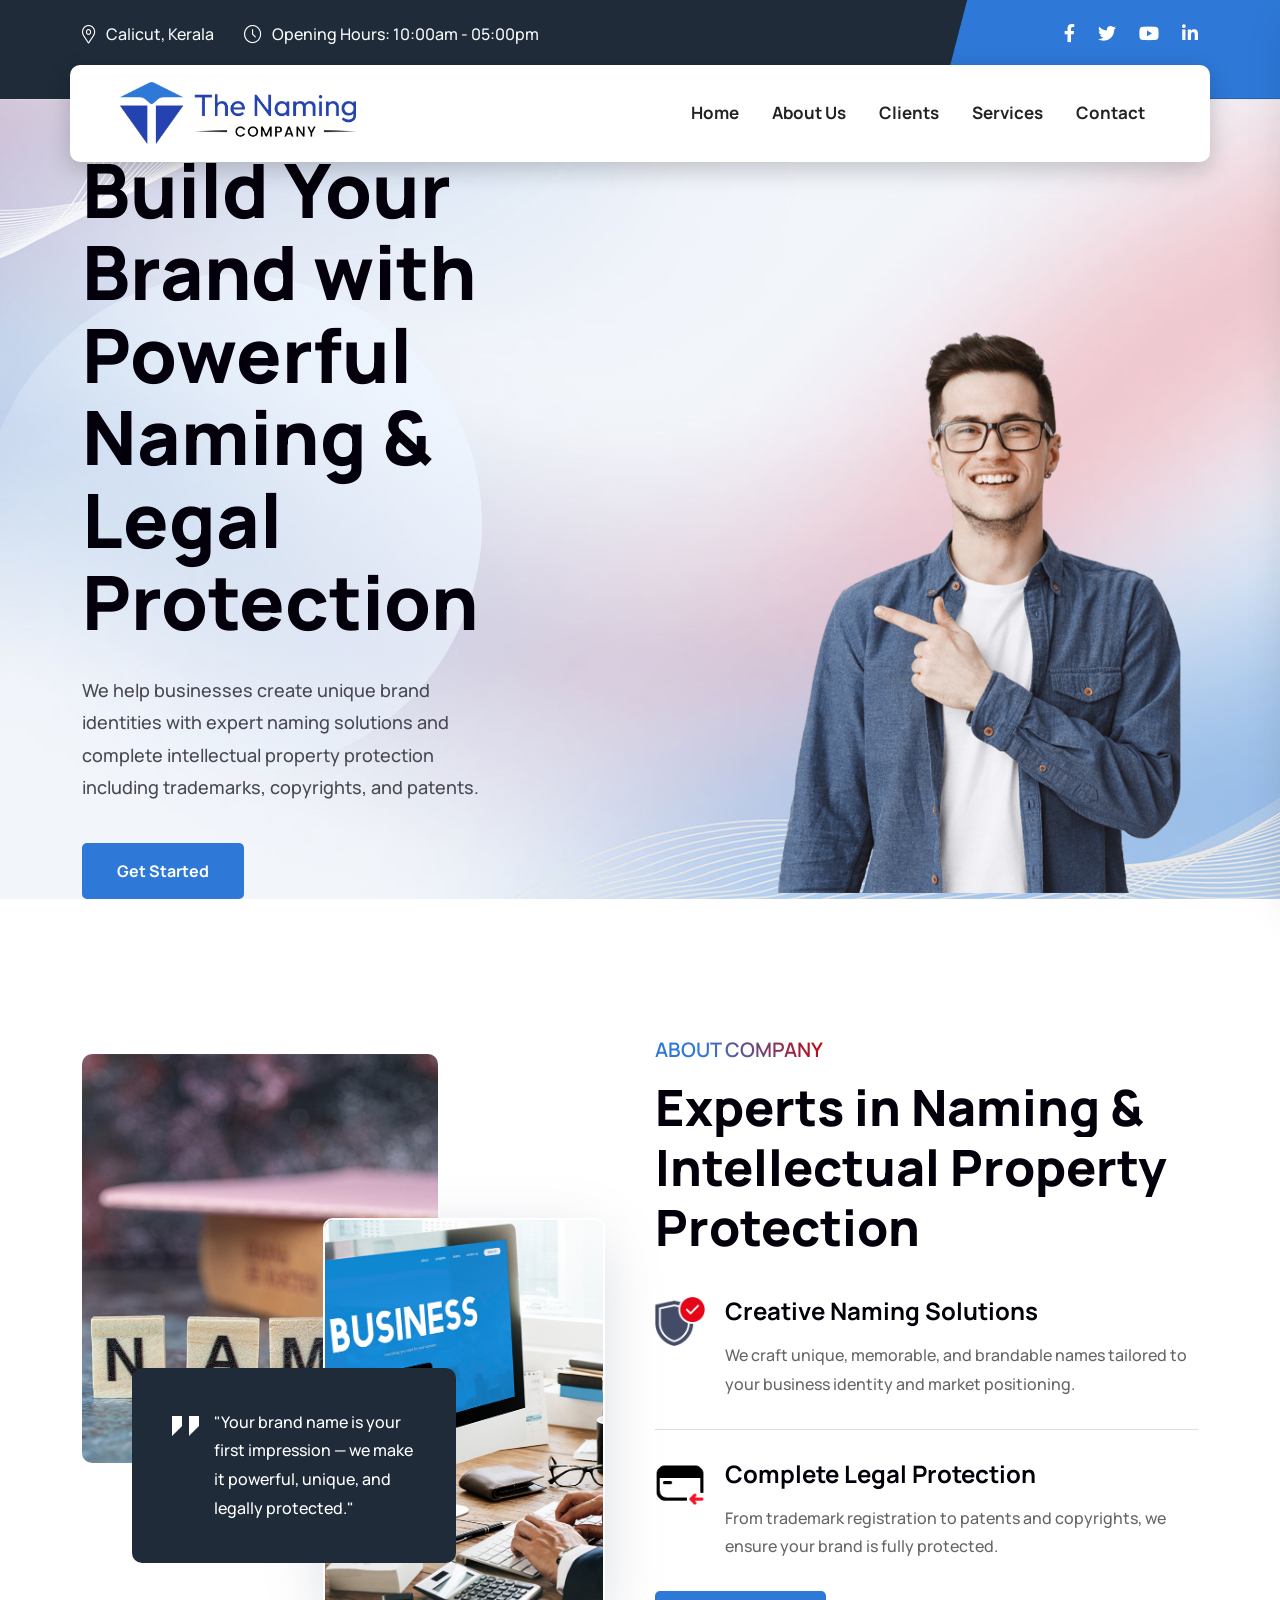
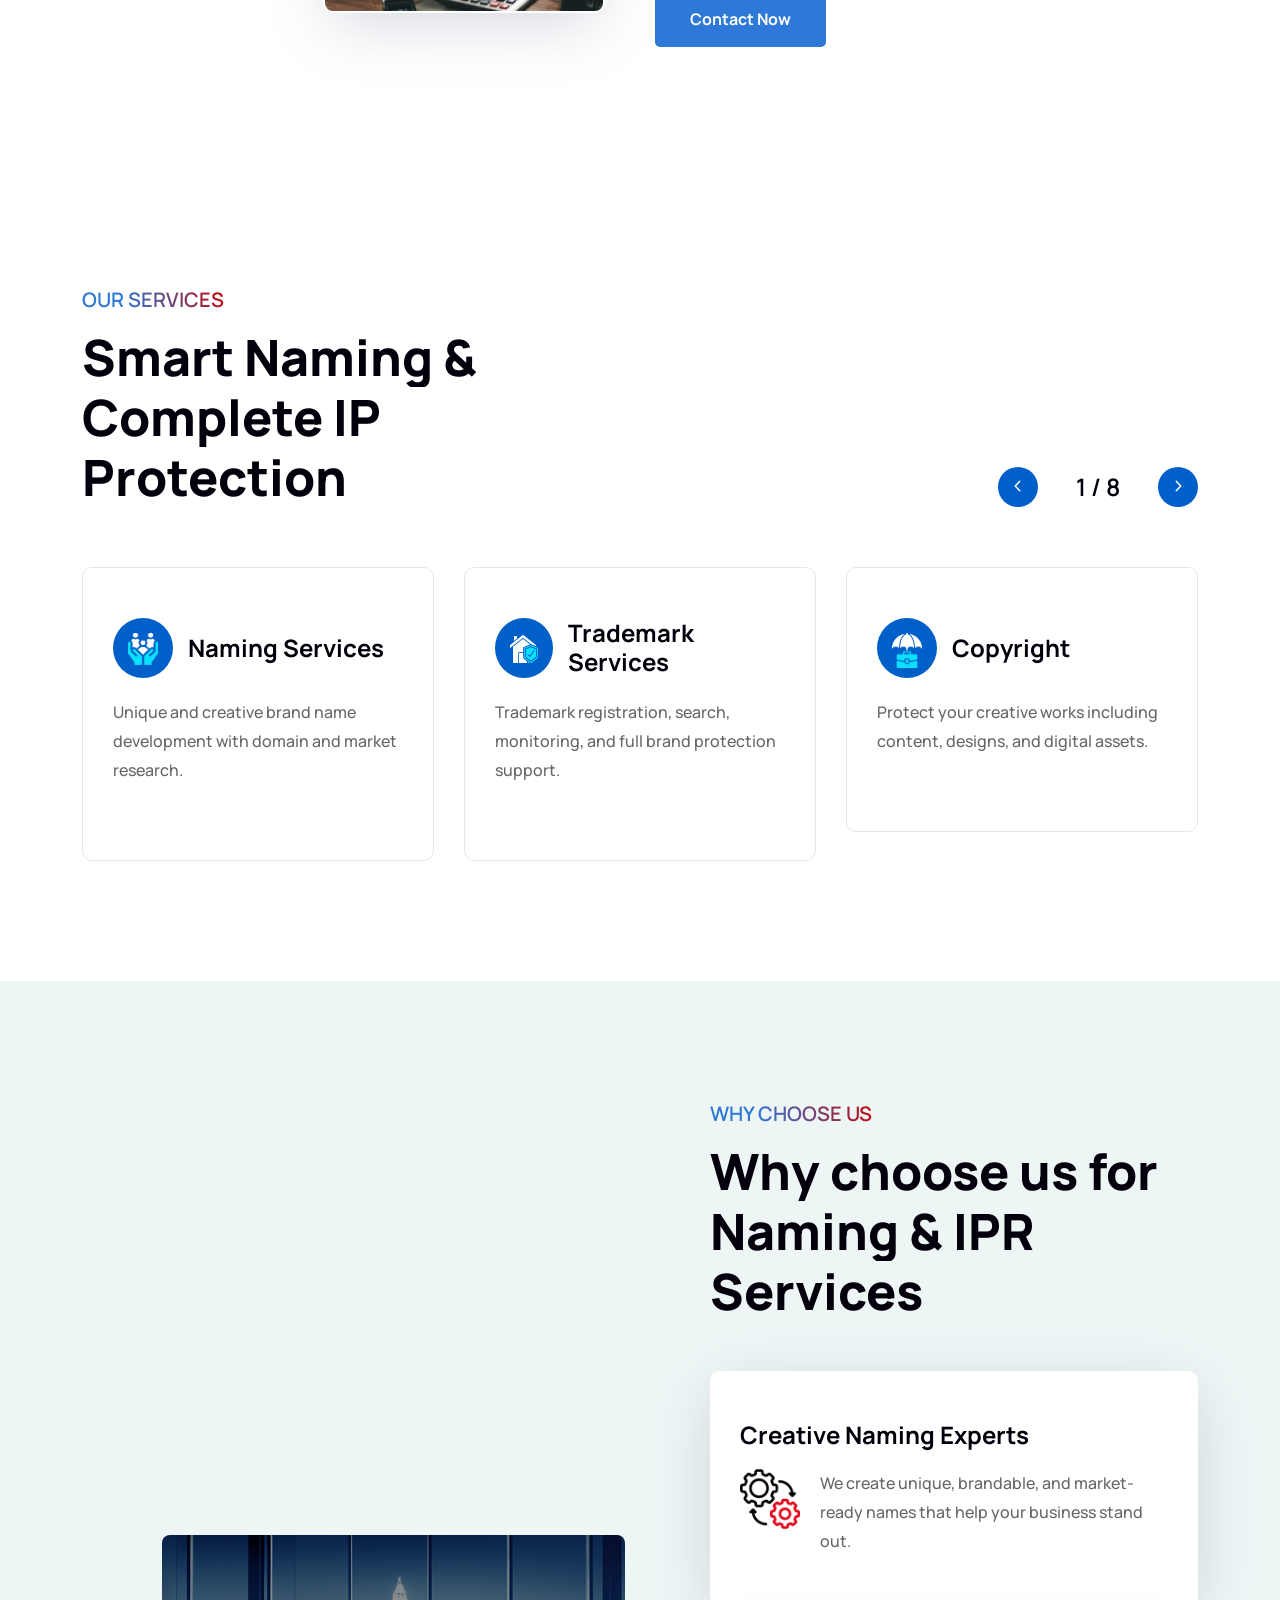
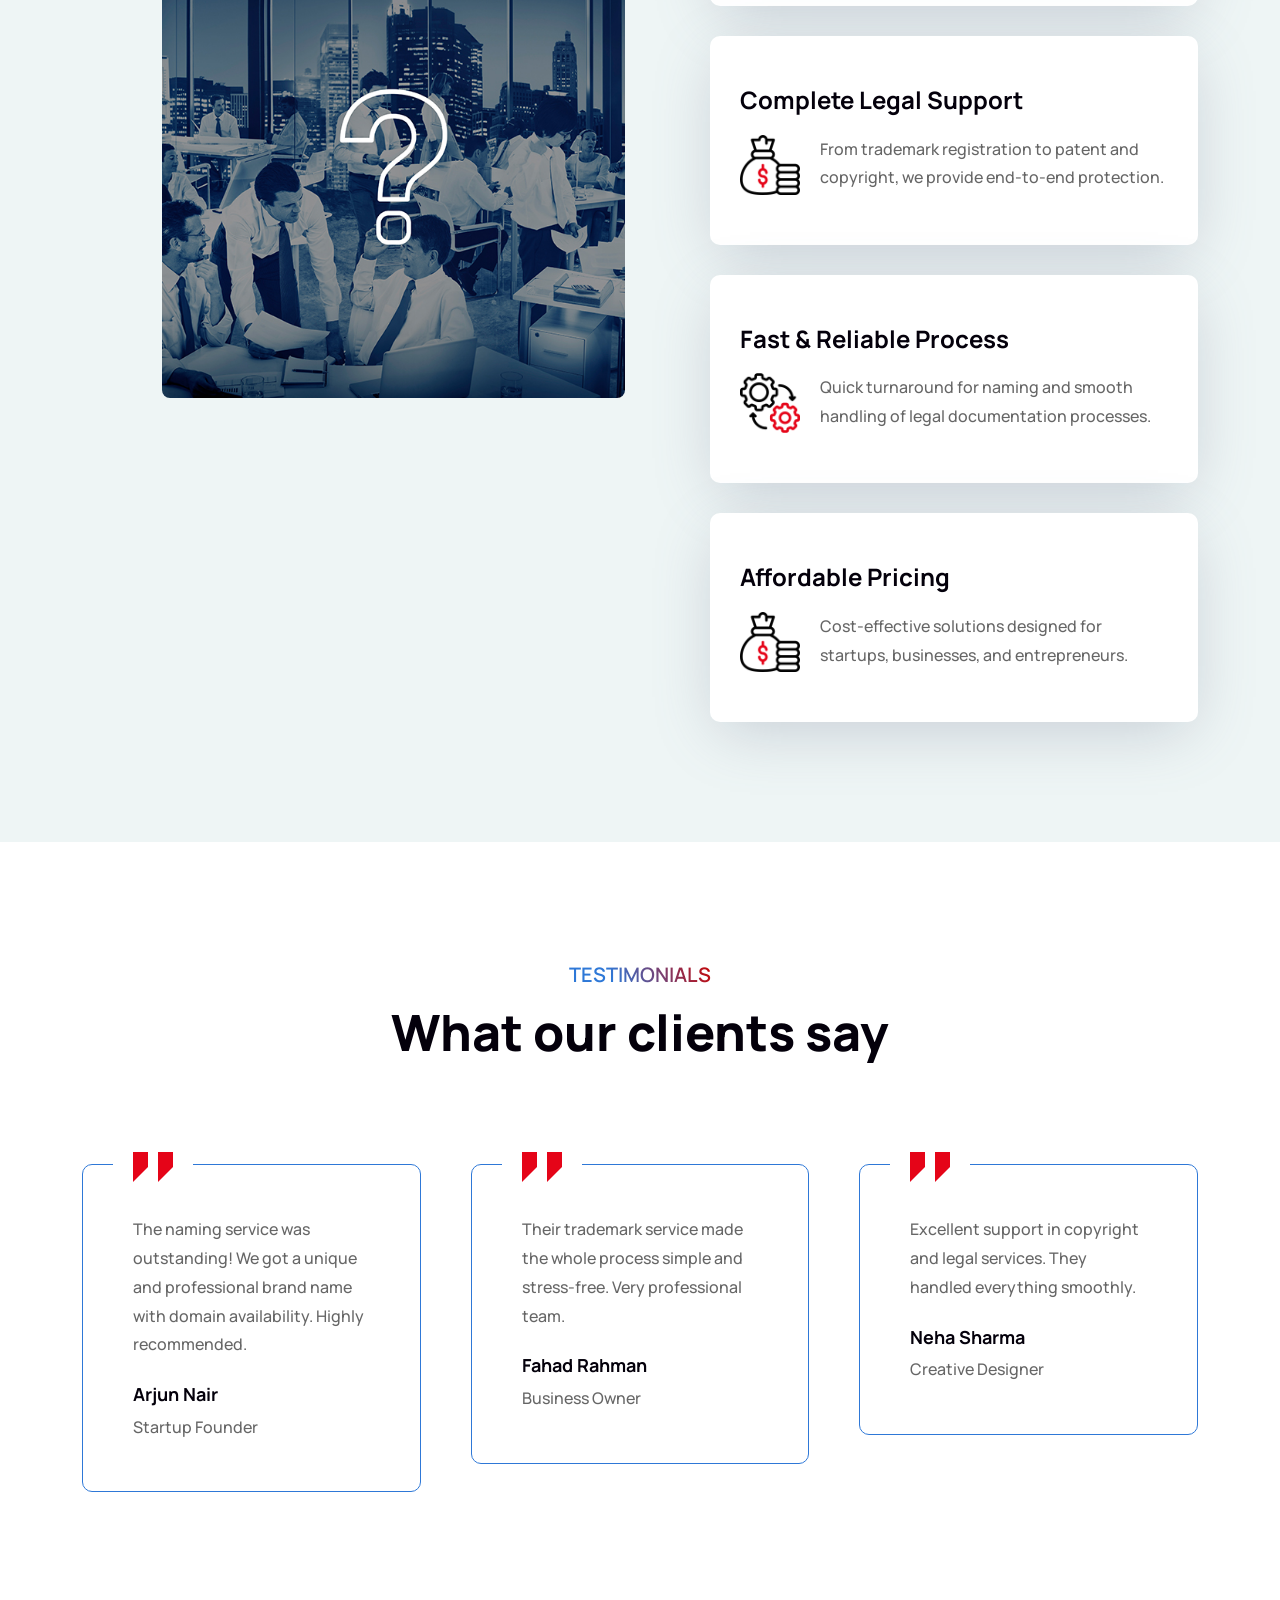
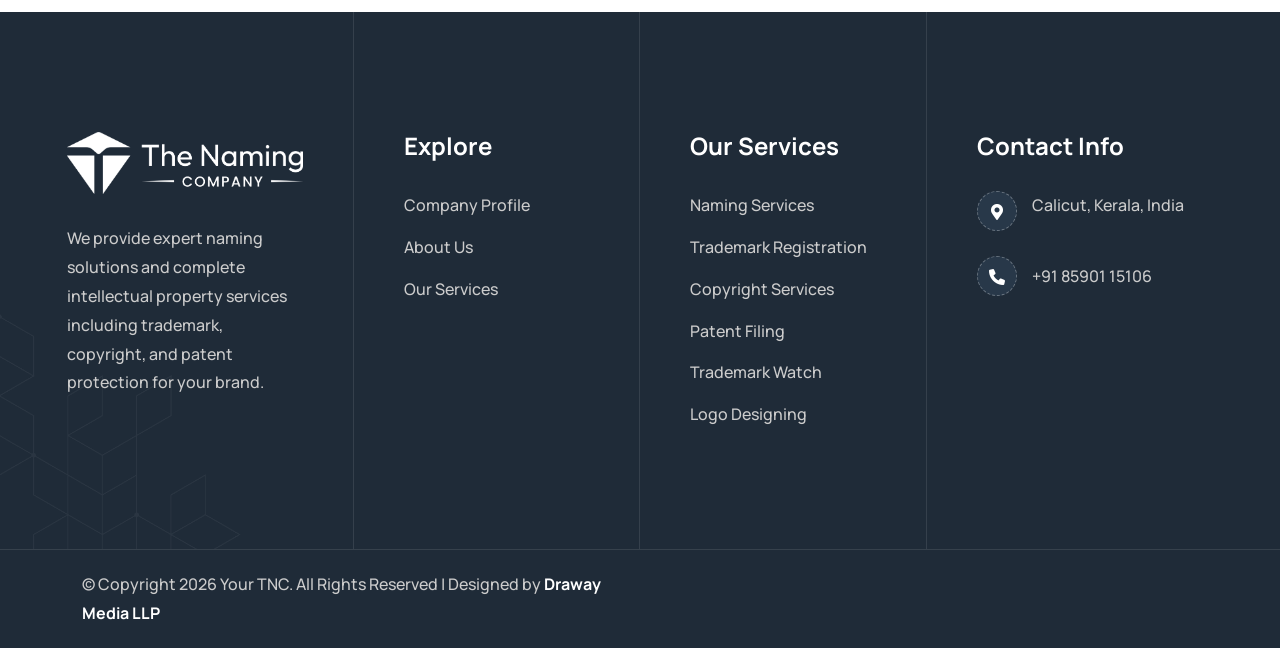
==== index.html @ edc3de6e "git init" ====
<!DOCTYPE html>
<html lang="en">

<head>
    <!-- ========== Meta Tags ========== -->
    <meta charset="utf-8">
    <meta http-equiv="X-UA-Compatible" content="IE=edge">
    <meta name="viewport" content="width=device-width, initial-scale=1">
    <meta name="description" content="The Naming Company ">

    <!-- ========== Page Title ========== -->
    <title>The Naming Company </title>

    <!-- ========== Favicon Icon ========== -->
    <link rel="shortcut icon" href="assets/img/favicon.png" type="image/x-icon">

    <!-- ========== Start Stylesheet ========== -->
    <link href="assets/css/bootstrap.min.css" rel="stylesheet">
    <link href="assets/css/font-awesome.min.css" rel="stylesheet">
    <link href="assets/css/magnific-popup.css" rel="stylesheet">
    <link href="assets/css/swiper-bundle.min.css" rel="stylesheet">
    <link href="assets/css/animate.min.css" rel="stylesheet">
    <link href="assets/css/validnavs.css" rel="stylesheet">
    <link href="assets/css/helper.css" rel="stylesheet">
    <link href="assets/css/unit-test.css" rel="stylesheet">
    <link href="assets/css/style.css" rel="stylesheet">
    <link href="style.css" rel="stylesheet">
    <!-- ========== End Stylesheet ========== -->

    <!--[if lte IE 9]>
        <p class="browserupgrade">You are using an <strong>outdated</strong> browser. Please <a href="https://browsehappy.com/">upgrade your browser</a> to improve your experience and security.</p>
    <![endif]-->

</head>

<body class="color-style-four">

    <script>
document.addEventListener("DOMContentLoaded", function () {
    if (window.location.hash) {
        setTimeout(function () {
            const target = document.querySelector(window.location.hash);
            if (target) {
                const offset = 80; // adjust if navbar height
                const elementPosition = target.getBoundingClientRect().top + window.pageYOffset;
                const offsetPosition = elementPosition - offset;

                window.scrollTo({
                    top: offsetPosition,
                    behavior: "smooth"
                });
            }
        }, 300); // delay fixes loading issue
    }
});
</script>

    <!-- Start Preloader 
    ============================================= -->
    <div id="preloader">
        <div class="urane-loader-inner">
           <div class="urane-loader">
              <span class="urane-loader-item"></span>
              <span class="urane-loader-item"></span>
              <span class="urane-loader-item"></span>
              <span class="urane-loader-item"></span>
              <span class="urane-loader-item"></span>
              <span class="urane-loader-item"></span>
              <span class="urane-loader-item"></span>
              <span class="urane-loader-item"></span>
           </div>
        </div>
     </div>
    <!-- preloader end -->

    <!-- Start Header Top 
    ============================================= -->
    <div class="top-bar-area top-bar-style-three extra-pad bg-dark text-light">
        <div class="container">
            <div class="row align-center">
                <div class="col-xl-9 col-lg-7">
                    <ul class="item-flex">
                        <li>
                            <i class="fas fa-map-marker-alt"></i> Calicut, Kerala
                        </li>
                        <li>
                            <i class="fas fa-clock"></i> Opening Hours: 10:00am - 05:00pm
                        </li>
                    </ul>
                </div>
                <div class="col-xl-3 col-lg-5 text-end">
                    <div class="item-flex">
                        <div class="social">
                            <ul>
                                <li>
                                    <a href="#">
                                        <i class="fab fa-facebook-f"></i>
                                    </a>
                                </li>
                                <li>
                                    <a href="#">
                                        <i class="fab fa-twitter"></i>
                                    </a>
                                </li>
                                <li>
                                    <a href="#">
                                        <i class="fab fa-youtube"></i>
                                    </a>
                                </li>
                                <li>
                                    <a href="#">
                                        <i class="fab fa-linkedin-in"></i>
                                    </a>
                                </li>
                            </ul>
                        </div>
                    </div>
                </div>
            </div>
        </div>
    </div>
    <!-- End Header Top -->

    <!-- Header 
    ============================================= -->
    <header>
        <!-- Start Navigation -->
        <nav class="navbar mobile-sidenav navbar-style-three navbar-box validnavs navbar-sticky">

            <!-- Start Top Search -->
            <div class="top-search">
                <div class="container-xl">
                    <div class="input-group">
                        <span class="input-group-addon"><i class="fa fa-search"></i></span>
                        <input type="text" class="form-control" placeholder="Search">
                        <span class="input-group-addon close-search"><i class="fa fa-times"></i></span>
                    </div>
                </div>
            </div>
            <!-- End Top Search -->


            <div class="container nav-box d-flex justify-content-between align-items-center">            

                <!-- Start Header Navigation -->
                <div class="navbar-header">
                    <button type="button" class="navbar-toggle" data-toggle="collapse" data-target="#navbar-menu">
                        <i class="fa fa-bars"></i>
                    </button>
                    <a class="navbar-brand" href="index.html">
                        <img src="assets/img/logo-4.png" class="logo" alt="Logo">
                    </a>
                </div>
                <!-- End Header Navigation -->

                <!-- Collect the nav links, forms, and other content for toggling -->
                <div class="collapse navbar-collapse" id="navbar-menu">

                    <img src="assets/img/logo-4.png" alt="Logo">
                    <button type="button" class="navbar-toggle" data-toggle="collapse" data-target="#navbar-menu">
                        <i class="fa fa-times"></i>
                    </button>
                    
                    <ul class="nav navbar-nav navbar-right" data-in="fadeInDown" data-out="fadeOutUp">
                        <li><a class="smooth-menu" href="index.html">Home</a></li>
                        <li><a class="smooth-menu" href="about-us.html">About us</a></li>
                        <li><a class="smooth-menu" href="clients.html">Clients</a></li>
                       
                        <li><a class="smooth-menu" href="index.html#services">Services</a></li>
                        <!-- <li><a class="smooth-menu" href="#pricing">Pricing</a></li> -->
                        <li><a class="smooth-menu" href="contact.html">Contact</a></li>
                    </ul>
                </div><!-- /.navbar-collapse -->

         

                <!-- Start Side Menu -->
                <div class="side">
                    <a href="#" class="close-side"><i class="fas fa-times"></i></a>
                    <div class="widget">
                        <div class="logo">
                            <img src="assets/img/logo-light.png" alt="Logo">
                        </div>
                        <p>
                            Arrived compass prepare an on as. Reasonable particular on my it in sympathize. Size now easy eat hand how. Unwilling he departure elsewhere dejection at. Heart large seems may purse means few blind.
                        </p>
                    </div>
                    <div class="widget address">
                        <div>
                            <ul>
                                <li>
                                    <div class="content">
                                        <p>Address</p> 
                                        <strong>Calicut, Kerala</strong>
                                    </div>
                                </li>
                                <li>
                                    <div class="content">
                                        <p>Email</p> 
                                        <strong>support@validtheme.com</strong>
                                    </div>
                                </li>
                                <li>
                                    <div class="content">
                                        <p>Contact</p> 
                                        <strong>+44-20-7328-4499</strong>
                                    </div>
                                </li>
                            </ul>
                        </div>
                    </div>
              
                    <div class="widget social">
                        <ul class="link">
                            <li><a href="#"><i class="fab fa-facebook-f"></i></a></li>
                            <li><a href="#"><i class="fab fa-twitter"></i></a></li>
                            <li><a href="#"><i class="fab fa-linkedin-in"></i></a></li>
                            <li><a href="#"><i class="fab fa-behance"></i></a></li>
                        </ul>
                    </div>

                </div>
                <!-- End Side Menu -->

            </div>   
            <!-- Overlay screen for menu -->
            <div class="overlay-screen"></div>
            <!-- End Overlay screen for menu -->

        </nav>
        <!-- End Navigation -->
    </header>
    <!-- End Header -->

<!-- Start Banner Area -->
<div class="banner-style-five-area bg-cover" style="background-image: url(assets/img/shape/banner-2.jpg);">

    <div class="banner-style-five">
        <div class="container">
            <div class="content">
                
                <div class="row align-items-center">
                    <div class="col-xl-6 col-lg-6">
                        <div class="information">
                            <h2 class="animate" data-animate="fadeInLeft">
                                Build Your Brand with Powerful Naming & Legal Protection
                            </h2>
                            <p class="animate" data-animate="fadeInLeft" data-delay="400ms">
                                We help businesses create unique brand identities with expert naming solutions and complete intellectual property protection including trademarks, copyrights, and patents.
                            </p>
                            <div class="bottom mt-40 animate" data-animate="fadeInLeft" data-delay="800ms">
                                <a class="btn btn-theme btn-md animation" href="#">Get Started</a>
                            </div>
                        </div>
                    </div>

                    <div class="col-xl-6 col-lg-6 pl-60 pl-md-15 pl-xs-15">
                        <div class="thumb-right">
                            <img class="animate" data-animate="fadeInUp" src="assets/img/illustration/6.png" alt="Thumb">
                        </div>
                    </div>
                    
                </div>
            </div>
        </div>
    </div>
</div>
<!-- End Banner -->


<!-- Start About -->
<div id="about" class="about-style-five-area default-padding">
    <div class="container">
        <div class="row align-center">
            <div class="col-lg-6">
                <div class="thumb-style-five-thumb">
                    <div class="d-flex">
                        <img class="animate" data-animate="fadeInUp" src="assets/img/thumb/23.jpg" alt="Image Not Found">
                        <img class="animate" data-animate="fadeInDown" data-delay="300ms" src="assets/img/thumb/24.jpg" alt="Image Not Found">
                    </div>
                    <div class="short-quote animate" data-animate="fadeInUp" data-delay="500ms">
                        <img src="assets/img/icon/quote.png" alt="Image Not Found">
                        "Your brand name is your first impression — we make it powerful, unique, and legally protected."
                    </div>
                </div>
            </div>
            <div class="col-lg-6">
                <div class="about-style-six-info">
                    <div class="heading">
                        <h4 class="sub-title">About Company</h4>
                        <h2 class="title split-text">Experts in Naming & Intellectual Property Protection</h2>
                    </div>
                    <div class="content">
                        <ul class="list-style-seven">
                            <li>
                                <div class="icon">
                                    <img src="assets/img/icon/11.png" alt="Image Not Found">
                                </div>
                                <div class="info">
                                    <h4>Creative Naming Solutions</h4>
                                    <p>
                                        We craft unique, memorable, and brandable names tailored to your business identity and market positioning.
                                    </p>
                                </div>
                            </li>
                            <li>
                                <div class="icon">
                                    <img src="assets/img/icon/10.png" alt="Image Not Found">
                                </div>
                                <div class="info">
                                    <h4>Complete Legal Protection</h4>
                                    <p>
                                        From trademark registration to patents and copyrights, we ensure your brand is fully protected.
                                    </p>
                                </div>
                            </li>
                        </ul>
                        <div class="mt-30">
                            <a class="btn btn-theme btn-md animation" href="#">Contact Now</a>
                        </div>
                    </div>
                </div>
            </div>
        </div>
    </div>
</div>
<!-- End About -->



<!-- Start Services -->
<div id="services" class="services-style-three-area default-padding">
    <div class="container">
        <div class="heading-left">
            <div class="row">
                <div class="col-xl-6 col-lg-7">
                    <h4 class="sub-title">Our Services</h4>
                    <h2 class="title split-text">Smart Naming & Complete IP Protection</h2>
                </div>
                <div class="col-xl-5 offset-xl-1 col-lg-4 offset-lg-1">
                    <div class="services-swiper-nav">
                        <div class="services-pagination"></div>
                        <div class="services-button-prev"></div>
                        <div class="services-button-next"></div>
                    </div>
                </div>
            </div>
        </div>
    </div>

    <div class="container container-stage">
        <div class="row">
            <div class="col-lg-12">
                <div class="services-carousel swiper">
                    <div class="swiper-wrapper">

                        <!-- Naming Services -->
                        <div class="swiper-slide">
                            <div class="services-style-three">
                                <div class="info">
                                    <div class="top">
                                        <div class="icon">
                                            <img src="assets/img/icon/15.png" alt="">
                                        </div>
                                        <h3>Naming Services</h3>
                                    </div>
                                    <p>
                                        Unique and creative brand name development with domain and market research.
                                    </p>
                                </div>
                            </div>
                        </div>

                        <!-- Trademark -->
                        <div class="swiper-slide">
                            <div class="services-style-three">
                                <div class="info">
                                    <div class="top">
                                        <div class="icon">
                                            <img src="assets/img/icon/16.png" alt="">
                                        </div>
                                        <h3>Trademark Services</h3>
                                    </div>
                                    <p>
                                        Trademark registration, search, monitoring, and full brand protection support.
                                    </p>
                                </div>
                            </div>
                        </div>

                        <!-- Copyright -->
                        <div class="swiper-slide">
                            <div class="services-style-three">
                                <div class="info">
                                    <div class="top">
                                        <div class="icon">
                                            <img src="assets/img/icon/17.png" alt="">
                                        </div>
                                        <h3>Copyright</h3>
                                    </div>
                                    <p>
                                        Protect your creative works including content, designs, and digital assets.
                                    </p>
                                </div>
                            </div>
                        </div>

                        <!-- Patent -->
                        <div class="swiper-slide">
                            <div class="services-style-three">
                                <div class="info">
                                    <div class="top">
                                        <div class="icon">
                                            <img src="assets/img/icon/21.png" alt="">
                                        </div>
                                        <h3>Patent Services</h3>
                                    </div>
                                    <p>
                                        Secure your innovations with expert patent filing and documentation support.
                                    </p>
                                </div>
                            </div>
                        </div>

                        <!-- Trademark Watch -->
                        <div class="swiper-slide">
                            <div class="services-style-three">
                                <div class="info">
                                    <div class="top">
                                        <div class="icon">
                                            <img src="assets/img/icon/16.png" alt="">
                                        </div>
                                        <h3>Trademark Watch</h3>
                                    </div>
                                    <p>
                                        Continuous monitoring to detect and prevent unauthorized trademark usage.
                                    </p>
                                </div>
                            </div>
                        </div>

                        <!-- GI -->
                        <div class="swiper-slide">
                            <div class="services-style-three">
                                <div class="info">
                                    <div class="top">
                                        <div class="icon">
                                            <img src="assets/img/icon/17.png" alt="">
                                        </div>
                                        <h3>Geographical Indication</h3>
                                    </div>
                                    <p>
                                        Protect region-specific products with GI registration and legal support.
                                    </p>
                                </div>
                            </div>
                        </div>

                        <!-- IPR Litigation -->
                        <div class="swiper-slide">
                            <div class="services-style-three">
                                <div class="info">
                                    <div class="top">
                                        <div class="icon">
                                            <img src="assets/img/icon/21.png" alt="">
                                        </div>
                                        <h3>IPR Litigation</h3>
                                    </div>
                                    <p>
                                        Legal assistance and dispute resolution for intellectual property conflicts.
                                    </p>
                                </div>
                            </div>
                        </div>

                        <!-- Logo Designing -->
                        <div class="swiper-slide">
                            <div class="services-style-three">
                                <div class="info">
                                    <div class="top">
                                        <div class="icon">
                                            <img src="assets/img/icon/15.png" alt="">
                                        </div>
                                        <h3>Logo Designing</h3>
                                    </div>
                                    <p>
                                        Professional logo design that aligns with your brand identity and vision.
                                    </p>
                                </div>
                            </div>
                        </div>

                    </div>
                </div>
            </div>
        </div>
    </div>
</div>
<!-- End Services -->


<!-- Start Why Choose Us -->
<div class="choose-us-style-two-area default-padding bg-gray">
    <div class="container">
        <div class="row align-center">
            <div class="col-lg-6">
                <div class="thumb-style-three secondary">
                    <!-- <img class="animate" data-animate="fadeInUp" src="assets/img/thumb/9.jpg" alt=""> -->
                    <img class="animate" data-animate="fadeInDown" data-delay="300ms" src="assets/img/thumb/10.jpg" alt="">
                    <!-- <img src="assets/img/shape/46.png" alt=""> -->
                </div>
            </div>
            <div class="col-lg-6 pl-70 pl-md-15 pl-xs-15">
                <div class="choose-us-two-info">
                    <h4 class="sub-title">Why Choose Us</h4>
                    <h2 class="title split-text">Why choose us for Naming & IPR Services</h2>

                    <ul class="list-style-two mt-50">
                        
                        <li class="animate" data-animate="fadeInUp" data-delay="100ms">
                            <h4>Creative Naming Experts</h4>
                            <div class="d-flex">
                                <img src="assets/img/icon/53.png" alt="">
                                <p>
                                    We create unique, brandable, and market-ready names that help your business stand out.
                                </p>
                            </div>
                        </li>

                        <li class="animate" data-animate="fadeInUp" data-delay="200ms">
                            <h4>Complete Legal Support</h4>
                            <div class="d-flex">
                                <img src="assets/img/icon/54.png" alt="">
                                <p>
                                    From trademark registration to patent and copyright, we provide end-to-end protection.
                                </p>
                            </div>
                        </li>

                        <li class="animate" data-animate="fadeInUp" data-delay="300ms">
                            <h4>Fast & Reliable Process</h4>
                            <div class="d-flex">
                                <img src="assets/img/icon/53.png" alt="">
                                <p>
                                    Quick turnaround for naming and smooth handling of legal documentation processes.
                                </p>
                            </div>
                        </li>

                        <li class="animate" data-animate="fadeInUp" data-delay="400ms">
                            <h4>Affordable Pricing</h4>
                            <div class="d-flex">
                                <img src="assets/img/icon/54.png" alt="">
                                <p>
                                    Cost-effective solutions designed for startups, businesses, and entrepreneurs.
                                </p>
                            </div>
                        </li>

                    </ul>
                </div>
            </div>
        </div>
    </div>
</div>
<!-- End Why Choose Us -->


<!-- Start Testimonial -->
<div class="testimonial-style-three-area default-padding">
    <div class="container">
        <div class="row">
            <div class="col-xl-6 offset-xl-3 col-lg-8 offset-lg-2">
                <div class="site-heading text-center">
                    <h4 class="sub-title">Testimonials</h4>
                    <h2 class="title split-text">What our clients say</h2>
                </div>
            </div>
        </div>
    </div>

    <div class="container">
        <div class="row">
            <div class="col-lg-12">
                <div class="testimonial-style-three-carousel swiper">
                    <div class="swiper-wrapper">

                        <!-- Testimonial 1 -->
                        <div class="swiper-slide">
                            <div class="testimonial-style-three-item">
                                <div class="quote-icon">
                                    <img src="assets/img/icon/quote.png" alt="">
                                </div>
                                <p>
                                    The naming service was outstanding! We got a unique and professional brand name with domain availability. Highly recommended.
                                </p>
                                <div class="tm-provider">
                                   
                                    <div class="info">
                                        <h4>Arjun Nair</h4>
                                        <span>Startup Founder</span>
                                    </div>
                                </div>
                            </div>
                        </div>

                        <!-- Testimonial 2 -->
                        <div class="swiper-slide">
                            <div class="testimonial-style-three-item">
                                <div class="quote-icon">
                                    <img src="assets/img/icon/quote.png" alt="">
                                </div>
                                <p>
                                    Their trademark service made the whole process simple and stress-free. Very professional team.
                                </p>
                                <div class="tm-provider">
                                
                                    <div class="info">
                                        <h4>Fahad Rahman</h4>
                                        <span>Business Owner</span>
                                    </div>
                                </div>
                            </div>
                        </div>

                        <!-- Testimonial 3 -->
                        <div class="swiper-slide">
                            <div class="testimonial-style-three-item">
                                <div class="quote-icon">
                                    <img src="assets/img/icon/quote.png" alt="">
                                </div>
                                <p>
                                    Excellent support in copyright and legal services. They handled everything smoothly.
                                </p>
                                <div class="tm-provider">
                                  
                                    <div class="info">
                                        <h4>Neha Sharma</h4>
                                        <span>Creative Designer</span>
                                    </div>
                                </div>
                            </div>
                        </div>

                        <!-- Testimonial 4 -->
                        <div class="swiper-slide">
                            <div class="testimonial-style-three-item">
                                <div class="quote-icon">
                                    <img src="assets/img/icon/quote.png" alt="">
                                </div>
                                <p>
                                    Best place for branding and IP protection. Affordable pricing and fast delivery.
                                </p>
                                <div class="tm-provider">
                                   
                                    <div class="info">
                                        <h4>Mohammed Ali</h4>
                                        <span>Entrepreneur</span>
                                    </div>
                                </div>
                            </div>
                        </div>

                    </div>
                </div>
            </div>
        </div>
    </div>
</div>
<!-- End Testimonial -->

    <!-- Start Pricing 
    ============================================= -->
    <!-- <div id="pricing" class="pricing-style-two-area default-padding-top bg-dark">
        <div class="container">
            <div class="row">
                <div class="col-xl-6 offset-xl-3 col-lg-8 offset-lg-2">
                    <div class="site-heading text-center text-light">
                        <h4 class="sub-title">Our Pricing</h4>
                        <h2 class="title split-text">Popular Pricing Plan For Insurance Services</h2>
                    </div>
                </div>
            </div>
        </div>
        <div class="container">
            <div class="row">
                <div class="col-lg-4">
                    <div class="pricing-style-two animate" data-animate="fadeInUp">
                        <div class="pricing-header">
                            <h4>Basic Plan</h4>
                            <p>
                                Lorem ipsum dolor sit amet, consectetur adipiscing elit, sed do eiusmod  incididunt ut.
                            </p>
                            <h2>Free</h2>
                            <span>Per Month Package</span>
                        </div>
                        <ul>
                            <li>5000 User Activities <span class="text-end"><i class="fas fa-check"></i></span></li>
                            <li>Personal Belongings <span class="text-end"><i class="fas fa-check"></i></span></li>
                            <li>Liability Insurance <span class="text-end"><i class="fas fa-times"></i></span></li>
                            <li>Projects and Time Sheet <span class="text-end"><i class="fas fa-times"></i></span></li>
                        </ul>
                        <a class="btn btn-dark btn-md animation" href="#">Purchase Plan</a>
                    </div>
                </div>
                <div class="col-lg-8">
                    <div class="pricing-two-box animate" data-animate="fadeInUp" data-delay="100ms">
                        <div class="row">
                            <div class="col-lg-6">
                                <div class="pricing-style-two">
                                    <div class="pricing-header">
                                        <h4>Standard Plan</h4>
                                        <p>
                                            Lorem ipsum dolor sit amet, consectetur adipiscing elit, sed do eiusmod  incididunt ut.
                                        </p>
                                        <h2>$58.00</h2>
                                        <span>Per Month Package</span>
                                    </div>
                                    <ul>
                                        <li>5000 User Activities <span class="text-end"><i class="fas fa-check"></i></span></li>
                                        <li>Personal Belongings <span class="text-end"><i class="fas fa-check"></i></span></li>
                                        <li>Liability Insurance <span class="text-end"><i class="fas fa-check"></i></span></li>
                                        <li>Projects and Time Sheet <span class="text-end"><i class="fas fa-times"></i></span></li>
                                    </ul>
                                    <a class="btn btn-theme btn-md animation" href="#">Purchase Plan</a>
                                </div>
                            </div>
                            <div class="col-lg-6">
                                <div class="pricing-style-two">
                                    <div class="pricing-header">
                                        <h4>Advanced Plan</h4>
                                        <p>
                                            Lorem ipsum dolor sit amet, consectetur adipiscing elit, sed do eiusmod  incididunt ut.
                                        </p>
                                        <h2>$99.00</h2>
                                        <span>Per Month Package</span>
                                    </div>
                                    <ul>
                                        <li>5000 User Activities <span class="text-end"><i class="fas fa-check"></i></span></li>
                                        <li>Personal Belongings <span class="text-end"><i class="fas fa-check"></i></span></li>
                                        <li>Liability Insurance <span class="text-end"><i class="fas fa-check"></i></span></li>
                                        <li>Projects and Time Sheet <span class="text-end"><i class="fas fa-check"></i></span></li>
                                    </ul>
                                    <a class="btn btn-theme btn-md animation" href="#">Purchase Plan</a>
                                </div>
                            </div>
                        </div>
                    </div>
                </div>
            </div>
        </div>
    </div> -->
    <!-- End Pricing -->

    <!-- Start Blog 
    ============================================= -->

    <!-- End Blog -->

   <!-- Start Footer -->
<footer class="bg-dark footer-two text-light" style="background-image: url(assets/img/shape/26.png);">
    <div class="container">
        <div class="footer-style-two">

            <div class="row">
                <!-- About -->
                <div class="col-lg-3 col-md-6 footer-item">
                    <div class="f-item about">
                        <div class="logo">
                            <img src="assets/img/logo-light-4.png" alt="">
                        </div>
                        <p>
                            We provide expert naming solutions and complete intellectual property services including trademark, copyright, and patent protection for your brand.
                        </p>
                     
                    </div>
                </div>

                <!-- Explore -->
                <div class="col-lg-3 col-md-6 footer-item">
                    <div class="f-item link">
                        <h4 class="widget-title">Explore</h4>
                        <ul>
                            <li><a href="about-us.html">Company Profile</a></li>
                            <li><a href="about-us.html">About Us</a></li>
                            <li><a href="#">Our Services</a></li>
                        </ul>
                    </div>
                </div>

                <!-- Services -->
                <div class="col-lg-3 col-md-6 footer-item">
                    <div class="f-item link">
                        <h4 class="widget-title">Our Services</h4>
                        <ul>
                            <li><a href="#">Naming Services</a></li>
                            <li><a href="#">Trademark Registration</a></li>
                            <li><a href="#">Copyright Services</a></li>
                            <li><a href="#">Patent Filing</a></li>
                            <li><a href="#">Trademark Watch</a></li>
                            <li><a href="#">Logo Designing</a></li>
                        </ul>
                    </div>
                </div>

                <!-- Contact -->
                <div class="col-lg-3 col-md-6 footer-item">
                    <div class="f-item contact">
                        <h4 class="widget-title">Contact Info</h4>
                        <ul>
                            <li>
                                <div class="icon">
                                    <i class="fas fa-map-marker-alt"></i>
                                </div>
                                <div class="content">
                                    Calicut, Kerala, India
                                </div>
                            </li>
                            <li>
                                <div class="icon">
                                    <i class="fas fa-phone"></i>
                                </div>
                                <div class="content">
                                    <a href="tel:+918590115106">+91 85901 15106</a><br>
                                   
                                </div>
                            </li>
                            <!-- <li>
                                <div class="icon">
                                    <i class="fas fa-envelope"></i>
                                </div>
                                <div class="content">
                                    <a href="mailto:info@yourcompany.com">info@yourcompany.com</a>
                                </div>
                            </li> -->
                        </ul>
                    </div>
                </div>

            </div>
        </div>
    </div>
        
    <!-- Footer Bottom -->
    <div class="footer-bottom text-light">
        <div class="container">
            <div class="row">
                <div class="col-lg-6">
                  <p>
    © Copyright 2026 Your TNC. All Rights Reserved | Designed by 
    <a href="https://drawaymedia.com" target="_blank">Draway Media LLP</a>
</p>
                </div>
              
            </div>
        </div>
    </div>
    <!-- End Footer Bottom -->
</footer>
<!-- End Footer -->

<!-- JS Files -->
<script src="assets/js/jquery-3.6.0.min.js"></script>
<script src="assets/js/bootstrap.bundle.min.js"></script>
<script src="assets/js/jquery.appear.js"></script>
<script src="assets/js/swiper-bundle.min.js"></script>
<script src="assets/js/progress-bar.min.js"></script>
<script src="assets/js/isotope.pkgd.min.js"></script>
<script src="assets/js/imagesloaded.pkgd.min.js"></script>
<script src="assets/js/magnific-popup.min.js"></script>
<script src="assets/js/count-to.js"></script>
<script src="assets/js/jquery.nice-select.min.js"></script>
<script src="assets/js/jquery.scrolla.min.js"></script>
<script src="assets/js/YTPlayer.min.js"></script>
<script src="assets/js/validnavs.js"></script>
<script src="assets/js/gsap.js"></script>
<script src="assets/js/ScrollTrigger.min.js"></script>
<script src="assets/js/rangeSlider.min.js"></script>
<script src="assets/js/jquery-ui.min.js"></script>
<script src="assets/js/SplitText.min.js"></script>
<script src="assets/js/main.js"></script>

</body>
</html>
---- assets/css/validnavs.css ----
/* ----------------------------------

Template Name: Validnavs - Multipurpose Navbar Menu
Author: validtheme
Description:
Version: 1.0

------------------------------------- */


:root {
	--box-shadow: 0px 0px 20px 0px rgba(7, 20, 52, .1);
	--box-shadow-secondary: 0 6px 12px rgba(0, 0, 0, 0.175);
	--box-shadow-extra: 0 5px 50px 0 rgba(0, 0, 0, 0.15);
	--box-shadow-dark: 0px 0px 0px;
}


/* Default for supporting bootstrap */


@media (min-width: 768px) {
	.nav-box .container,
	.nav-box .container-lg,
	.nav-box .container-md,
	.nav-box .container-sm,
	.nav-box .container-xl {
		max-width: 720px;
		width: 720px;
	}
}

@media (min-width: 992px) {
	.nav-box .container,
	.nav-box .container-lg,
	.nav-box .container-md,
	.nav-box .container-sm,
	.nav-box .container-xl {
		max-width: 960px;
		width: 960px;
	}
}

@media (min-width: 1200px) {
	.nav-box .container,
	.nav-box .container-lg,
	.nav-box .container-md,
	.nav-box .container-sm,
	.nav-box .container-xl {
		max-width: 1200px;
		width: 1200px;
	}
}

.navbar .container,
.navbar .container-fluid,
.navbar .container-lg,
.navbar .container-md,
.navbar .container-sm,
.navbar .container-xl {
	display: block;
}

.navbar {
	position: relative;
	padding: 0;
}

.navbar-nav .dropdown-menu {
	position: absolute;
	top: 100%;
	left: 0;
	z-index: 1000;
	display: none;
	float: left;
	min-width: 160px;
	padding: 5px 0;
	margin-top: 0;
	font-size: 14px;
	text-align: left;
	list-style: none;
	background-color: var(--white);
	-webkit-background-clip: padding-box;
	background-clip: padding-box;
	border: 1px solid #ccc;
	border: 1px solid rgba(0, 0, 0, 0.15);
	border-radius: 4px;
	-webkit-box-shadow: var(--box-shadow-secondary);
	box-shadow: var(--box-shadow-secondary);
}

.navbar .navbar-collapse.collapse {
	display: block !important;
	float: left;
	flex: inherit;
}

.navbar .collapse.navbar-collapse.center {
	float: none;
}

.navbar.brand-center .navbar-collapse.collapse {
	width: 100%;
}

.dropdown-toggle::after {
	display: inline;
	margin: 0;
	border: none;
	vertical-align: inherit;
}

.nav {
	padding-left: 0;
	margin-bottom: 0;
	list-style: none;
	display: block;
}

.nav>li {
	position: relative;
	display: inline-block;
}

.navbar-sidebar li {
	display: block;
}

.nav>li>a {
	position: relative;
	display: block;
	padding: 10px 15px;
}

.nav>li>a:hover,
.nav>li>a:focus {
	text-decoration: none;
	background-color: #eee;
}

.nav>li.disabled>a {
	color: #777;
}

.nav>li.disabled>a:hover,
.nav>li.disabled>a:focus {
	color: #777;
	text-decoration: none;
	cursor: not-allowed;
	background-color: transparent;
}

.nav .open>a,
.nav .open>a:hover,
.nav .open>a:focus {
	background-color: #eee;
	border-color: var(--blue);
}

.nav .nav-divider {
	height: 1px;
	margin: 9px 0;
	overflow: hidden;
	background-color: #e5e5e5;
}

.nav>li>a>img {
	max-width: none;
}

.nav-tabs .dropdown-menu {
	margin-top: -1px;
	border-top-left-radius: 0;
	border-top-right-radius: 0;
}

.navbar-brand:hover,
.navbar-brand:focus {
	text-decoration: none;
}

.navbar-brand>img {
	display: block;
	height: 62px;
}

.navbar-toggle {
	position: relative;
}

.navbar-toggle:focus {
	outline: 0;
}

.navbar-toggle .icon-bar {
	display: block;
	width: 22px;
	height: 2px;
	border-radius: 1px;
}

.navbar-toggle .icon-bar+.icon-bar {
	margin-top: 4px;
}

.navbar-brand {
	margin: 0;
	padding: 0;
	display: block;
}

.main-nav-content {
	display: flex;
	flex-wrap: wrap;
	align-items: center;
}

.navbar .attr-right {
	float: right;
}

.main-nav-content .collapse {
	float: left;
	flex: inherit;
}

.navbar .attr-right .attr-nav li {
	margin-left: 20px;
	display: flex;
	align-items: center;
}

.navbar .attr-right .attr-nav li.contact {
	position: relative;
}

.navbar.attr-border-full .attr-right .attr-nav li.contact {
	top: 0;
}

.navbar .attr-right .attr-nav li a {
	padding: 30px 0;
	display: block;
}

.navbar .attr-right .attr-nav li.button a {
	padding: 12px 30px !important;
	border-radius: 0;
	font-size: 17px;
	color: var(--white);
	background: var(--color-primary) !important;
	position: relative;
	z-index: 1;
	overflow: hidden;
	min-width: 200px;
	text-align: center;
}

.color-style-two .navbar .attr-right .attr-nav li.button a {
	background: var(--color-primary) !important;
}

.navbar .attr-right .attr-nav li.button.secondary a {
	background: var(--color-primary) !important;
}

.navbar .attr-right .attr-nav li a:nth-child(2) {
	background: transparent !important;
	border: 2px solid var(--color-heading);
	color: var(--color-heading);
	padding: 11px 40px !important;
	margin-left: 10px;
}

.navbar .attr-right .attr-nav li a:nth-child(2):hover {
	color: var(--white);
}

.navbar .attr-right .attr-nav li.button a::after {
	position: absolute;
	top: inherit;
	right: inherit;
	bottom: inherit;
	left: -5%;
	content: "";
	height: 150px;
	width: 115%;
	z-index: -1;
	background-color: var(--dark);
	-webkit-transition: all 0.25s ease-in-out;
	transition: all 0.25s ease-in-out;
	-webkit-transform: translateY(-45%) skew(25deg) scale(0);
	transform: translateY(-45%) skew(25deg) scale(0);
}

.navbar .attr-right .attr-nav li.button a:hover::after {
	-webkit-transform: translateY(-45%) skew(25deg) scale(1.2);
	transform: translateY(-45%) skew(25deg) scale(1.2);
}

.navbar .attr-right .attr-nav li .call {
	display: flex;
	justify-content: right;
}

.navbar .attr-right .attr-nav li .call p {
	margin-bottom: 5px;
	line-height: 1;
	font-size: 14px;
}

.navbar .attr-right .attr-nav li .call p strong {
	font-weight: 700;
	color: var(--blue);
}

.navbar.navbar.no-background .attr-right .attr-nav li .call p strong {
	color: var(--white);
}

.navbar .attr-right .attr-nav li .call h5 {
	margin: 0;
	font-weight: 700;
	font-size: 18px;
	letter-spacing: 0.6px;
}

.navbar .attr-right .attr-nav li .call h6 {
	margin: 0;
}

.navbar .attr-right .attr-nav li .call h5 a {
	padding: 0 !important;
	display: inline-block;
	text-transform: lowercase;
}

.navbar .attr-right .attr-nav li .call i {
	display: inline-block;
	font-size: 40px;
	margin-right: 15px;
	position: relative;
	color: var(--color-primary);
}

.color-style-two .navbar .attr-right .attr-nav li .call i {
	color: var(--color-style-two);
}

.attr-nav.flex ul {
	display: flex;
	align-items: center;
}

@media (max-width: 1023px) {
	.navbar .attr-right .attr-nav li .call h5 a {
		color: var(--color-heading);
	}

	.navbar.navbar .attr-right .attr-nav li .call p {
		color: var(--color-default) !important;
	}

	.navbar .attr-right .attr-nav li .call i {
		color: var(--color-primary);
	}
}

@media (max-width: 991px) {
}

@media (max-width: 767px) {
	.navbar-nav .open .dropdown-menu {
		position: static;
		float: none;
		width: auto;
		margin-top: 0;
		background-color: transparent;
		border: 0;
		-webkit-box-shadow: none;
		box-shadow: none;
	}

	.navbar-nav .open .dropdown-menu>li>a,
	.navbar-nav .open .dropdown-menu .dropdown-header {
		padding: 5px 15px 5px 25px;
	}

	.navbar-nav .open .dropdown-menu>li>a {
		line-height: 20px;
	}

	.navbar-nav .open .dropdown-menu>li>a:hover,
	.navbar-nav .open .dropdown-menu>li>a:focus {
		background-image: none;
	}
}

.navbar .animated {
	animation-duration: 0.35s !important;
}

.dropup .dropdown-menu,
.navbar-fixed-bottom .dropdown .dropdown-menu {
	top: auto;
	bottom: 100%;
	margin-bottom: 2px;
}

.nav:before,
.nav:after,
.navbar:before,
.navbar:after,
.navbar-header:before,
.navbar-header:after,
.navbar-collapse:before,
.navbar-collapse:after {
	display: table;
	content: " ";
}

.nav:after,
.navbar:after,
.navbar-header:after,
.navbar-collapse:after {
	clear: both;
}


/* * Navbar Main Css * v1.0 */


nav.validnavs .container {
	position: relative;
}


/* Navbar Default */



nav.navbar.validnavs {
	background-color: var(--white);
	border-radius: 0;
	border: none;
	margin: 0;
}

nav.navbar.validnavs .navbar-toggle {
	margin: 0;
	background: transparent;
	border: none;
	font-size: 25px;
	padding: 30px 0;
}

nav.navbar.validnavs .navbar-toggle::after {
	display: none;
}

nav.navbar.validnavs .navbar-toggle i {
	font-weight: 300;
	color: var(--color-heading);
}

nav.navbar.validnavs ul.nav .dropdown-menu .dropdown-menu {
	top: 0;
	left: 100%;
}

nav.navbar.validnavs ul.nav ul.dropdown-menu>li>a {
	white-space: normal;
}

nav.validnavs.navbar-full .navbar-toggle {
	display: inline-block;
	margin-right: 0;
	position: relative;
	top: 20px;
	font-size: 24px;
	-webkit-transition: all 1s ease-in-out;
	-moz-transition: all 1s ease-in-out;
	-o-transition: all 1s ease-in-out;
	-ms-transition: all 1s ease-in-out;
	transition: all 1s ease-in-out;
}

nav.validnavs.navbar-full .navbar-collapse {
	position: fixed;
	width: 100%;
	height: 100% !important;
	top: 0;
	left: 0;
	padding: 0;
	display: none !important;
	z-index: 9;
}

nav.validnavs.navbar-full .navbar-collapse.in,
nav.validnavs.navbar-full .navbar-collapse.show {
	display: block !important;
}

nav.validnavs.navbar-full .navbar-collapse .nav-full {
	overflow: auto;
}

nav.validnavs.navbar-full .navbar-collapse .wrap-full-menu {
	display: table-cell;
	vertical-align: middle;
	background-color: var(--white);
	overflow: auto;
}

nav.validnavs.navbar-full .navbar-collapse .nav-full::-webkit-scrollbar {
	width: 0;
}

nav.validnavs.navbar-full .navbar-collapse .nav-full::-moz-scrollbar {
	width: 0;
}

nav.validnavs.navbar-full .navbar-collapse .nav-full::-ms-scrollbar {
	width: 0;
}

nav.validnavs.navbar-full .navbar-collapse .nav-full::-o-scrollbar {
	width: 0;
}

nav.validnavs.navbar-full .navbar-collapse ul.nav {
	display: block;
	width: 100%;
	overflow: auto;
}

#navbar-menu {
	-webkit-animation-duration: 0.35s;
	animation-duration: 0.35s;
}

.validnavs .side .widget.social li.facebook a {
	background: #3b5998 none repeat scroll 0 0;
}

.validnavs .side .widget.social li.twitter a {
	background: #1da1f2 none repeat scroll 0 0;
}

.validnavs .side .widget.social li.pinterest a {
	background: #bd081c none repeat scroll 0 0;
}

.validnavs .side .widget.social li.g-plus a {
	background: #db4437 none repeat scroll 0 0;
}

.validnavs .side .widget.social li.linkedin a {
	background: #0077b5 none repeat scroll 0 0;
}

.validnavs .side .widget.social li.dribbble a {
	background: #ea4c89 none repeat scroll 0 0;
}

.validnavs a {
	color: #232323;
	font-weight: 700;
	text-transform: capitalize;
	background: transparent;
}

.validnavs a:focus,
.validnavs a:hover,
.validnavs a.active {
	background: transparent !important;
}

.attr-nav li {
	display: inline-block;
}

.attr-nav>ul>li>a {
	position: relative;
}

.attr-nav>ul>li>a i {
	font-size: 20px;
}

.attr-nav>ul>li>a span.badge {
	background-color: var(--blue);
	height: 20px;
	line-height: 20px;
	padding: 0;
	position: absolute;
	right: -8px;
	text-align: center;
	top: 18px;
	width: 20px;
	border-radius: 50%;
}

.attr-nav>ul li.dropdown ul.dropdown-menu {
	margin-top: 0;
}

.attr-nav>ul>li.dropdown ul.dropdown-menu {
	-moz-border-radius: 0px;
	-webkit-border-radius: 0px;
	-o-border-radius: 0px;
	border-radius: 0px;
	-moz-box-shadow: var(--box-shadow-dark);
	-webkit-box-shadow: var(--box-shadow-dark);
	-o-box-shadow: var(--box-shadow-dark);
	box-shadow: var(--box-shadow-dark);
	border: solid 1px #e0e0e0;
}


/* Drowpdown Cart */

nav.navbar.navbar-default.validnavs li.dropdown ul.dropdown-menu.cart-list {
	padding: 0;
	width: 300px;
}

nav.navbar.navbar-default.validnavs li.dropdown ul.dropdown-menu.cart-list li {
	display: flex;
	border-top: 1px solid #e7e7e7;
	padding: 0;
	padding-top: 25px;
	margin: 0;
	margin-top: 25px;
}

nav.navbar.navbar-default.validnavs li.dropdown ul.dropdown-menu.cart-list li a {
	padding: 0;
	margin: 0;
	border: none;
	font-size: 16px;
}

nav.navbar.navbar-default.validnavs li.dropdown ul.dropdown-menu.cart-list li p {
	margin: 0;
	font-size: 13px;
}

nav.navbar.navbar-default.validnavs li.dropdown ul.dropdown-menu.cart-list {
	padding: 25px;
	border: none;
}

nav.navbar.navbar-default.validnavs li.dropdown ul.dropdown-menu.cart-list li:first-child {
	margin: 0;
	padding: 0;
	border: none;
}

nav.navbar.navbar-default.validnavs li.dropdown ul.dropdown-menu.cart-list li img {
	width: 60px;
	border-radius: 5px;
}

nav.navbar.navbar-default.validnavs li.dropdown ul.dropdown-menu.cart-list li h6 {
	margin-bottom: 5px;
	font-weight: 700;
}

nav.navbar.navbar-default.validnavs li.dropdown ul.dropdown-menu.cart-list li .thumb {
	position: relative;
	margin-right: 20px;
}

nav.navbar.navbar-default.validnavs li.dropdown ul.dropdown-menu.cart-list li .remove-product,
nav.navbar.navbar-default.validnavs li.dropdown ul.dropdown-menu.cart-list li .remove-product:hover {
	position: absolute;
	top: -3px;
	right: -4px;
	width: 17px;
	height: 17px;
	text-align: center;
	line-height: 18px;
	background: var(--blue) !important;
	color: var(--white);
	border-radius: 50%;
	font-size: 10px;
}

nav.navbar.navbar-default.validnavs li.dropdown ul.dropdown-menu.cart-list li.total a,
nav.navbar.navbar-default.validnavs li.dropdown ul.dropdown-menu.cart-list li.total a:hover {
	display: block;
	width: 100%;
	float: left;
	text-transform: uppercase;
	padding: 8px 25px;
	border: 2px solid var(--dark);
	background: var(--dark) !important;
	color: var(--white);
	border-radius: inherit;
	text-align: center;
	font-size: 13px;
	margin-top: 15px;
}

nav.navbar.navbar-default.validnavs li.dropdown ul.dropdown-menu.cart-list li.total a:nth-child(3) {
	background: transparent !important;
	color: var(--dark);
	border: 2px solid var(--dark);
	margin-top: 10px;
}

nav.navbar.navbar-default.validnavs li.dropdown ul.dropdown-menu.cart-list li.total {
	display: block;
}

nav.navbar.navbar-default.validnavs li.dropdown ul.dropdown-menu.cart-list li.total span.pull-right {
	display: flex;
	align-items: center;
	justify-content: space-between;
}


/* Top Search */

.top-search div {
	height: 100%;
}

.top-search form, 
.top-search form div {
	height: auto;
}

.top-search {
	padding: 10px 0;
	display: none;
	position: fixed;
	top: 0;
	width: 100%;
	left: 0;
	height: 100%;
	z-index: 9;
	animation: none;
}

.top-search .input-group {
	top: 50%;
	position: absolute;
	transform: translateY(-50%);
	left: 30px;
	right: 30px;
	width: auto;
}

.top-search .container-xl {
	position: relative;
	height: 100%;
}

.navbar .top-search .input-group {
	border-bottom: 2px solid rgba(255, 255, 255, 1);
	z-index: 9;
	height: auto;
}

.navbar .top-search::after {
	position: absolute;
	left: 0;
	top: 0;
	content: "";
	height: 100%;
	width: 100%;
	background: var(--dark);
	z-index: -1;
	opacity: 0.9;
}

.top-search input.form-control {
	background-color: transparent;
	border: none;
	-moz-box-shadow: var(--box-shadow-dark);
	-webkit-box-shadow: var(--box-shadow-dark);
	-o-box-shadow: var(--box-shadow-dark);
	box-shadow: var(--box-shadow-dark);
	color: var(--white);
	height: 40px;
	padding: 0 15px;
	border: none !important;
}

.top-search input.form-control::-webkit-input-placeholder {
	/* Chrome/Opera/Safari */
	color: var(--white) !important;
}

.top-search input.form-control::-moz-placeholder {
	/* Firefox 19+ */
	color: var(--white) !important;
}

.top-search input.form-control:-ms-input-placeholder {
	/* IE 10+ */
	color: var(--white) !important;
}

.top-search input.form-control:-moz-placeholder {
	/* Firefox 18- */
	color: var(--white) !important;
}

.top-search .input-group-addon {
	background-color: transparent;
	border: none;
	color: var(--white);
	padding-left: 0;
	padding-right: 0;
	padding: 12px 0;
}

.top-search .input-group-addon.close-search {
	cursor: pointer;
}

.navbar .top-search .container {
	padding: 0 30px;
}

body {
	-webkit-transition: all 0.3s ease-in-out;
	-moz-transition: all 0.3s ease-in-out;
	-o-transition: all 0.3s ease-in-out;
	-ms-transition: all 0.3s ease-in-out;
	transition: all 0.3s ease-in-out;
}

.side {
	position: fixed;
	overflow-y: auto;
	top: 0;
	right: -500px;
	width: 500px;
	padding: 50px;
	padding-top: 0;
	height: 100vh;
	display: block;
	background-color: var(--white);
	transition: all 0.35s ease-in-out;
	;
	z-index: 9;
	box-shadow: 0 15px 40px -5px rgba(0, 0, 0, 0.1);
	overflow-x: hidden;
}

.bg-dark .side {
	background: var(--dark);
}

.side .widget .logo {
	position: relative;
	z-index: 1;
	padding: 30px 0;
	margin-bottom: 50px;
	max-height: inherit !important;
}

.side .widget .logo::after {
	position: absolute;
	left: -50px;
	top: 0;
	content: "";
	height: 100%;
	width: 200%;
	background: var(--color-primary);
	z-index: -1;
}

.color-style-two .side .widget .logo::after {
	background: var(--color-secondary);
}

.color-style-three .side .widget .logo::after {
	background: var(--color-style-three);
}

.color-style-four .side .widget .logo::after {
	background: var(--color-style-four);
}

.color-style-five .side .widget .logo::after {
	background: var(--color-secondary);
}

.nav-full-width .side .widget .logo::after {
	background: var(--dark);
	border-bottom: 1px solid rgba(255, 255, 255, 0.3);
}

.side.on {
	right: -16px;
}

.side .widget .logo img {
	height: 60px;
}

body.on-side nav.navbar::after {
	position: fixed;
	left: 0;
	top: 0;
	content: "";
	height: 100%;
	min-height: 100vh;
	width: 100%;
	background: #000000;
	transition: all 0.35s ease-in-out;
	opacity: 0.6;
}

.side .close-side {
	border-radius: 50%;
	float: right;
	font-size: 35px;
	font-weight: 200;
	position: relative;
	text-align: center;
	top: 25px;
	z-index: 2;
	color: var(--black);
}

.side .close-side i {
	position: relative;
	left: -1px;
	color: var(--white);
	font-weight: 100;
	font-size: 28px;
}

.side .widget.address ul li p {
	text-transform: uppercase;
	font-weight: 700;
	margin-bottom: 0;
	color: var(--dark);
}

.bg-dark .side .widget.address ul li p {
	color: var(--white);
}

.navbar .side .widget h4 {
	display: block;
	font-weight: 700;
	position: relative;
	text-transform: capitalize;
	z-index: 1;
	font-size: 20px !important;
	margin-top: 0;
}

.bg-dark .navbar .side .widget h4 {
	color: var(--white);
}

.side .widget.address ul li strong {
	font-weight: 400;
}

.side .widget.newsletter form {
	position: relative;
	z-index: 1;
	width: 100%;
}

.side .widget.newsletter form .input-group.stylish-input-group {
	position: relative;
}

.side .widget.newsletter form input,
.side .widget.newsletter form input:focus {
	width: 100%;
	background: transparent;
	padding: 15px;
	color: var(--dark);
	border-radius: inherit;
	border: 1px solid #e7e7e7;
	min-height: 60px;
}

.side .widget.newsletter form span.input-group-addon {
	width: 60px;
	position: absolute;
	right: 0;
	border-left: 1px solid #e7e7e7;
	min-height: 60px;
	z-index: 9;
}

.side .widget.newsletter form span.input-group-addon button {
	position: absolute;
	height: 56px;
	top: 2px;
	right: 2px;
	width: 56px;
	border: none;
	background: var(--white);
	border-radius: 5px;
	color: var(--dark);
	font-size: 30px;
	padding: 0;
}

.side .widget.newsletter form span.input-group-addon button::after {
	display: none;
}

.navbar .side .widget.social li {
	display: inline-block;
}

.navbar .side .widget.social li a {
	color: var(--dark);
	display: inline-block;
	font-weight: 700;
	height: 45px;
	line-height: 45px;
	margin-right: 5px;
	margin-top: 5px;
	padding: 0;
	text-align: center;
	width: 45px;
	border-radius: 50%;
	border: 1px solid #e7e7e7;
}

.navbar .side .widget.social li a:hover {
	background: var(--dark) none repeat scroll 0 0 !important;
	color: var(--white);
	border-color: var(--dark);
}

.bg-dark .navbar .side .widget.social li a {
	border-color: rgba(255, 255, 255, 0.3);
	color: var(--white);
}

.bg-dark .navbar .side .widget.social li a:hover {
	background: var(--color-primary) !important;
	border-color: var(--color-primary);
}

.attr-nav .fa-search {
	font-weight: 400;
}

.attr-nav li.search {
	border-right: 1px solid #dddddd;
	padding-right: 20px;
}

.navbar-common .attr-nav li.search {
	border-color: #adacac;
}

.no-background.white .attr-nav li.search {
	border-right: 1px solid rgba(255, 255, 255, 0.4);
}

.navbar .attr-right .attr-nav li.search a {
	padding: 0;
}

.nav-full-width .side .widget.address ul li p {
	color: var(--white);
	font-size: 18px;
	margin-bottom: 3px;
}

.nav-full-width .side .widget.address ul li p strong {
	color: #cccccc;
}

.nav-full-width .side .widget.address ul li strong {
	color: #cccccc;
}

.nav-full-width .side .widget .title {
	font-size: 25px !important;
}

.bg-dark .side .widget.newsletter form input {
	border-color: rgba(255, 255, 255, 0.3);
	color: var(--white);
}

.bg-dark .side .widget.newsletter form input::-webkit-input-placeholder {
 /* Chrome/Opera/Safari */
	color: #cccccc;
}

.bg-dark .side .widget.newsletter form input::-moz-placeholder {
 /* Firefox 19+ */
	color: #cccccc;
}

.bg-dark .side .widget.newsletter form input:-ms-input-placeholder {
 /* IE 10+ */
	color: #cccccc;
}

.bg-dark .side .widget.newsletter form input:-moz-placeholder {
 /* Firefox 18- */
	color: #cccccc;
}

.bg-dark .side .widget.newsletter form span.input-group-addon button {
	background: transparent;
	color: var(--white);
	font-weight: 100;
	line-height: 20px;
	border-color: rgba(255, 255, 255, 0.3);
}

.side .widget.newsletter form span.input-group-addon button i {
	font-weight: 500;
	font-size: 20px;
	transform: rotate(-45deg);
	position: relative;
	top: -2px;
	left: 3px;
}

.bg-dark .side .widget.newsletter form span.input-group-addon {
	border-color: rgba(255, 255, 255, 0.3);
}

@media (min-width: 1200px) {
	.attr-border .attr-nav {
		position: relative;
		z-index: 1;
	}

	.attr-border.attr-border-full .attr-nav::after {
		height: 100%;
	}

	nav.navbar.validnavs.navbar-fixed.no-background.attr-border .attr-nav::after {
		border-left: 1px solid rgba(255, 255, 255, 0.3);
	}
}

.navbar .attr-right .attr-nav li.side-menu a {
	padding: 9px 20px !important;
	display: block;
}

.navbar.navbar-default.attr-border-full .attr-right .attr-nav li.side-menu a {
	top: -5px;
}

.navbar .attr-nav .side-menu span {
	position: absolute;
	right: 0;
	top: 0;
	content: "";
	height: 2px;
	width: 25px;
	background: #897a7a;
	transition: all 0.35s ease-in-out;
}

.navbar .attr-nav .side-menu a:hover span {
	width: 30px;
}

.navbar .attr-nav .side-menu span:nth-child(2) {
	top: 8px;
	width: 35px;
}

.navbar .attr-nav .side-menu a:hover span:nth-child(2) {
	width: 35px;
}

.navbar .attr-nav .side-menu span:nth-child(3) {
	top: 16px;
	width: 15px;
}

.navbar .attr-nav .side-menu a:hover span:nth-child(3) {
	width: 40px;
}

.body-overlay {
	background: rgba(0, 0, 0, 0.65) none repeat scroll 0 0;
	bottom: 0;
	height: 0;
	left: 0;
	opacity: 0;
	position: fixed;
	right: 0;
	transition: opacity 0.4s ease 0.8s, height 0s ease 1.2s;
	z-index: 490;
}

body.on-side .body-overlay {
	height: 100%;
	transition: height 0s ease 0s, opacity 0.4s ease 0s;
}

body.on-side .body-overlay {
	opacity: 1;
	top: 0;
}

nav.navbar.validnavs ul.nav>li.dropdown>a.dropdown-toggle::after {
	content: "\f107";
	font-family: var(--fontawesome);
	margin-left: 7px;
	border: none;
	font-weight: 400;
	transition: all 0.35s ease-in-out;
	top: 1px;
	position: relative;
}

.navbar .side .widget.social {
	margin-top: -15px;
}

.navbar .side .widget li {
	display: block;
	margin-top: 15px;
}

.side .widget {
	position: relative;
	z-index: 1;
	margin-bottom: 50px;
}

.side .widget:last-child {
	margin-bottom: 0;
}

nav.navbar.validnavs.navbar-fixed {
	display: block;
	width: 100%;
	z-index: 100;
	box-shadow: 0 8px 25px 0 rgba(0, 0, 0, 0.04);
	top: 0;
}

nav.navbar.validnavs.navbar-fixed.nav-box.no-background {
	background: var(--white) none repeat scroll 0 0;
	top: 115px;
	width: auto;
	left: auto;
}

nav.navbar.validnavs.navbar-fixed.nav-box.no-background ul.nav>li>a,
nav.navbar.validnavs.navbar-fixed.nav-box.no-background .attr-nav>ul>li>a {
	color: var(--dark);
}

nav.navbar.validnavs.navbar-fixed.nav-box {
	left: 0;
	top: 0;
	width: 100%;
}

nav.navbar.validnavs.navbar-fixed.no-background {
	display: block;
	position: absolute;
	width: 100%;
	z-index: 100;
	box-shadow: 0 8px 25px 0 rgb(0 0 0 / 4%);
}

nav.navbar.validnavs {
	z-index: 100;
	padding: 10px 0;
}

nav.navbar.validnavs.attr-border-full,
nav.navbar.validnavs.brand-center {
	padding: 0;
}

@media (min-width: 1024px) and (max-width: 1400px) {
	body.wrap-nav-sidebar .wrapper .container {
		width: 100%;
		padding-left: 30px;
		padding-right: 30px;
	}
}

nav.validnavs.brand-center .navbar-brand svg {
	display: none;
}

@media (min-width: 1024px) {
	.navbar-transparent.inc-top-bar {
		margin-top: 59px !important;
	}

	.navbar.white.no-background .attr-nav .side-menu span {
		background-color: var(--white);
	}

	.navbar.no-background .attr-right .attr-nav li .call h5 {
		color: var(--white);
	}

	nav.navbar.validnavs.navbar-fixed.no-background.nav-border {
		border-bottom: 1px solid rgba(255, 255, 255, 0.2);
	}

	.navbar.no-background.white .attr-right .attr-nav li .call p {
		color: var(--white);
		opacity: 0.9;
	}

	.navbar.no-background.white .attr-right .attr-nav li .call h5 a {
		color: var(--white);
	}

	nav.navbar.brand-style-bg {
		box-shadow: inherit;
	}

	nav.navbar.brand-style-bg.sticked {
		box-shadow: 0px 0px 20px 0px rgba(7, 20, 52, .1);
	}

	nav.navbar.validnavs.navbar-fixed.no-background .attr-right .attr-nav li.contact::after {
		background: rgba(255, 255, 255, 0.2);
	}
	/* Custom */
	nav.navbar.validnavs ul.nav .dropdown-menu .dropdown-menu {
		margin-top: -2px;
	}

	.nav-box.no-background .container.nav-container {
		box-shadow: 0 0 10px #cccccc;
		padding: 0 30px;
	}

	nav.navbar.validnavs ul.nav.navbar-right .dropdown-menu {
		right: auto;
	}

	nav.navbar.validnavs ul.nav.navbar-right .dropdown-left .dropdown-menu {
		right: 0;
		left: -100%;
	}

	nav.navbar.validnavs.navbar-default.navbar-fixed.navbar-transparent.inc-topbar {
		margin-top: 65px;
		transition: all 0.35s ease-in-out 0s;
		border-top: 1px solid rgba(255, 255, 255, 0.1);
	}

	nav.navbar.validnavs.navbar-fixed.no-background.top-pad {
		margin-top: 65px;
	}

	nav.navbar.validnavs.navbar-default.navbar-fixed.inc-topbar {
		margin-top: 0;
	}

	.navbar.logo-bg .navbar-brand {
		position: relative;
		z-index: 1;
		padding: 0 30px;
	}

	.navbar.logo-bg .navbar-brand img {
		position: relative;
		top: 12px;
	}

	nav.navbar.validnavs.active-border ul.nav>li>a.active {
		position: relative;
		z-index: 1;
	}

	nav.navbar.validnavs.active-border ul.nav>li>a.active::before {
		top: -2px;
		position: absolute;
		left: 10%;
		content: "";
		height: 0px;
		width: 80%;
		border-bottom: 3px solid var(--blue);
	}

	nav.navbar.validnavs li.dropdown ul.dropdown-menu {
		background: var(--white) none repeat scroll 0 0;
		border: 1px solid transparent;
		border-radius: 2px;
		box-shadow: var(--box-shadow-extra);
		padding: 20px;
		width: 300px;
	}

	nav.navbar.validnavs li.dropdown ul.dropdown-menu.cart-list {
		left: auto;
		min-width: 300px;
		right: 0;
		border: none !important;
		box-shadow: var(--box-shadow-extra);
	}

	nav.navbar.validnavs.navbar-sticky.sticked li.dropdown ul.dropdown-menu.cart-list {
		margin-top: -8px;
	}

	nav.navbar.validnavs li.dropdown ul.dropdown-menu>li a:hover,
	nav.navbar.validnavs li.dropdown ul.dropdown-menu>li a:hover {
		background-color: transparent;
	}

	nav.navbar.validnavs li.dropdown ul.dropdown-menu>li>a {
		padding: 12px 15px;
		color: var(--dark);
		font-weight: 700;
		font-size: 16px;
		text-transform: uppercase;
	}

	nav.navbar.validnavs li.dropdown ul.dropdown-menu>li:last-child>a {
		border-bottom: none;
	}

	nav.navbar.validnavs ul li.dropdown ul.dropdown-menu li a {
		color: var(--dark);
		display: block;
		font-size: 16px;
		margin-bottom: 0;
		padding: 7px 15px !important;
		text-align: left;
		text-transform: capitalize;
		width: 100%;
		font-weight: 700 !important;
	}

	nav.navbar.validnavs ul.navbar-right li.dropdown.dropdown-left ul.dropdown-menu li a {
		text-align: right;
	}

	nav.navbar.validnavs li.dropdown ul.dropdown-menu li.dropdown>a.dropdown-toggle:before {
		font-family: var(--fontawesome);
		font-weight: 700;
		float: right;
		content: "\f105";
		margin-top: 0;
	}

	nav.navbar.validnavs ul.navbar-right li.dropdown ul.dropdown-menu li.dropdown>a.dropdown-toggle:before {
		font-family: var(--fontawesome);
		font-weight: 700;
		float: right;
		content: "\f105";
		margin-top: 0;
	}

	nav.navbar.validnavs ul.navbar-right li.dropdown.dropdown-left ul.dropdown-menu li.dropdown>a.dropdown-toggle:before {
		font-family: var(--fontawesome);
		font-weight: 700;
		float: left;
		content: "\f104";
		margin-top: 0;
	}

	nav.navbar.validnavs li.dropdown ul.dropdown-menu ul.dropdown-menu {
		top: -1px;
	}

	nav.navbar.validnavs.no-background {
		background-color: transparent;
		border: none;
	}

	nav.navbar.validnavs.navbar-fixed {
		position: absolute;
		background: transparent;
	}

	nav.navbar.validnavs.navbar-transparent .attr-nav {
		padding-left: 15px;
		margin-left: 30px;
	}

	nav.navbar.validnavs.navbar-transparent.white {
		background-color: rgba(255, 255, 255, 0.3);
		border-bottom: solid 1px #bbb;
	}

	nav.navbar.navbar-inverse.validnavs.navbar-transparent.dark,
	nav.navbar.validnavs.navbar-transparent.dark {
		background-color: rgba(0, 0, 0, 0.3);
		border-bottom: solid 1px #555;
	}

	nav.navbar.validnavs.navbar-transparent.white .attr-nav {
		border-left: solid 1px #bbb;
	}

	nav.navbar.navbar-inverse.validnavs.navbar-transparent.dark .attr-nav,
	nav.navbar.validnavs.navbar-transparent.dark .attr-nav {
		border-left: solid 1px #555;
	}

	nav.navbar.validnavs.no-background.white .attr-nav>ul>li>a,
	nav.navbar.validnavs.navbar-transparent.white .attr-nav>ul>li>a,
	nav.navbar.validnavs.navbar-transparent.white ul.nav>li>a,
	nav.navbar.validnavs.no-background.white ul.nav>li>a {
		color: var(--white);
	}

	nav.navbar.validnavs.no-background.white .attr-nav>ul>li>a::after {
		background-color: var(--white);
	}

	.navbar.nav-top-margin.no-background .attr-right .attr-nav li.button a {
		background: transparent !important;
		color: var(--white);
		border: 2px solid rgba(255, 255, 255, 0.8);
		border-radius: 0;
	}

	nav.navbar.validnavs.no-background.white .attr-nav>ul>li>a:hover {
		color: var(--color-heading);
	}

	nav.navbar.validnavs.navbar-transparent.dark .attr-nav>ul>li>a,
	nav.navbar.validnavs.navbar-transparent.dark ul.nav>li>a {
		color: #eee;
	}

	nav.navbar.validnavs.navbar-fixed.navbar-transparent .logo-scrolled,
	nav.navbar.validnavs.navbar-fixed.no-background .logo-scrolled,
	nav.navbar.validnavs.brand-center .logo-scrolled {
		display: none;
	}

	nav.navbar.validnavs.navbar-fixed.navbar-transparent .logo-display,
	nav.navbar.validnavs.navbar-fixed.no-background .logo-display,
	nav.navbar.validnavs.brand-center .logo-display {
		display: block;
	}

	.navbar.no-background .attr-right .attr-nav li.button.border-btn a {
		background: transparent !important;
		border: 1px solid rgba(255, 255, 255,0.3);
	}

	.navbar.no-background .attr-right .attr-nav li.button.border-btn a::after {
		background: white;
	}

	.navbar.no-background .attr-right .attr-nav li.button.border-btn a:hover {
		color: var(--color-heading);
	}

	nav.navbar.validnavs.navbar-fixed .logo-display {
		display: none;
	}

	nav.navbar.validnavs.navbar-fixed.no-background {
		box-shadow: inherit;
	}

	nav.navbar.validnavs.navbar-fixed.no-background.sticked {
		box-shadow: 0 8px 25px 0 rgb(0 0 0 / 4%);
	}

	nav.navbar.mobile-sidenav.nav-top-margin.no-background {
		top: 50px;
	}

	nav.navbar.validnavs.navbar-fixed .logo-scrolled {
		display: block;
	}

	nav.navbar.mobile-sidenav.brand-center {
		background: transparent !important;
		position: absolute;
		left: 0;
		top: 48px;
		width: 100%;
	}

	.attr-nav>ul>li.dropdown ul.dropdown-menu {
		margin-top: 0;
		margin-left: 55px;
		width: 250px;
		left: -250px;
	}

	nav.navbar.validnavs.menu-center .container {
		position: relative;
	}

	nav.navbar.navbar-fixed-white .container {
		position: relative;
		z-index: 1;
		padding: 10px 15px;
	}

	nav.navbar.navbar-fixed-white .container::after {
		position: absolute;
		right: -30px;
		top: 0;
		content: "";
		height: 100%;
		width: 500%;
		background: var(--white);
		z-index: -1;
		transition: all 0.35s ease-in-out;
	}

	nav.navbar.navbar-fixed-white.no-background .container::before {
		position: absolute;
		right: -40px;
		bottom: -10px;
		content: "";
		height: 100%;
		width: 500%;
		background: var(--white);
		z-index: -1;
		opacity: 0.5;
		transition: all 0.35s ease-in-out;
	}

	nav.navbar.validnavs.menu-center ul.nav.navbar-center {
		float: none;
		margin: 0 auto;
		display: table;
		table-layout: fixed;
	}

	nav.validnavs.navbar-brand-top .navbar-header {
		display: block;
		width: 100%;
		text-align: center;
	}

	nav.validnavs.navbar-brand-top ul.nav>li.dropdown>ul.dropdown-menu {
		margin-top: 0px;
	}

	nav.validnavs.navbar-brand-top .navbar-header .navbar-brand {
		display: inline-block;
		float: none;
		margin: 0;
	}

	nav.validnavs.navbar-brand-top .navbar-collapse {
		text-align: center;
	}

	nav.validnavs.navbar-brand-top ul.nav {
		display: inline-block;
		float: none;
		margin: 0 0 -5px 0;
	}

	nav.validnavs.brand-center .navbar-header {
		display: block;
		width: 100%;
		position: absolute;
		text-align: center;
		top: 0;
		left: 0;
	}

	nav.validnavs.brand-center .navbar-brand {
		display: inline-block;
		float: none;
	}

	nav.validnavs.brand-center.center-side .navbar-brand {
		display: inline-block;
		float: none;
		padding: 15px 0;
	}

	nav.validnavs.brand-center .navbar-collapse {
		text-align: center;
		display: inline-block;
		padding-left: 0;
		padding-right: 0;
	}

	nav.validnavs.brand-center ul.nav>li.dropdown>ul.dropdown-menu {
		margin-top: 0px;
	}

	nav.validnavs.brand-center .navbar-collapse .col-half {
		width: 50%;
		float: left;
		display: block;
	}

	nav.navbar.validnavs.brand-center ul.nav.navbar-right .dropdown-menu {
		left: auto;
		right: 0;
	}

	nav.navbar.validnavs.brand-center ul.nav.navbar-right .dropdown-menu .dropdown-menu {
		left: auto;
		right: 100%;
	}

	nav.validnavs.brand-center .navbar-collapse .col-half.left {
		text-align: left;
		padding-right: 180px;
	}

	nav.validnavs.brand-center .navbar-collapse .col-half.right {
		text-align: right;
		padding-left: 180px;
	}

	nav.validnavs.brand-center ul.nav {
		float: none !important;
		margin-bottom: -5px !important;
		display: inline-block !important;
	}

	nav.validnavs.brand-center ul.nav.navbar-right {
		margin: 0;
	}

	nav.validnavs.brand-center.center-side .navbar-collapse .col-half.left {
		text-align: left;
		padding-right: 100px;
	}

	nav.validnavs.brand-center.center-side .navbar-collapse .col-half.right {
		text-align: right;
		padding-left: 100px;
	}

	body.wrap-nav-sidebar .wrapper {
		padding-left: 320px;
		overflow-x: hidden;
	}

	nav.validnavs.navbar-sidebar {
		position: fixed;
		width: 320px;
		overflow: hidden;
		left: 0;
		padding: 0 0 0 0 !important;
		background: var(--white);
		-moz-box-shadow: 0 0 10px #cccccc;
		-webkit-box-shadow: 0 0 10px #cccccc;
		-o-box-shadow: 0 0 10px #cccccc;
		box-shadow: 0 0 10px #cccccc;
	}

	nav.validnavs.navbar-sidebar.bg-dark {
		background: var(--white) none repeat scroll 0 0;
		-moz-box-shadow: 1px 0 6px 0 var(--dark);
		-webkit-box-shadow: 1px 0 6px 0 var(--dark);
		-o-box-shadow: 1px 0 6px 0 var(--dark);
		box-shadow: 1px 0 6px 0 var(--dark);
		left: 0;
		overflow: hidden;
		padding: 0 !important;
		position: fixed;
		width: 260px;
	}

	nav.validnavs.navbar-sidebar.bg-dark {
		background-color: var(--dark);
	}

	nav.validnavs.navbar-sidebar .scroller {
		width: 280px;
		overflow-y: auto;
		overflow-x: hidden;
	}

	nav.validnavs.navbar-sidebar .scroller::-webkit-scrollbar {
		width: 0;
	}

	nav.validnavs.navbar-sidebar .scroller::-moz-scrollbar {
		width: 0;
	}

	nav.validnavs.navbar-sidebar .scroller::-ms-scrollbar {
		width: 0;
	}

	nav.validnavs.navbar-sidebar .scroller::-o-scrollbar {
		width: 0;
	}

	nav.validnavs.navbar-sidebar .container-fluid,
	nav.validnavs.navbar-sidebar .container {
		padding: 0 !important;
	}

	nav.validnavs.navbar-sidebar .navbar-header {
		float: none;
		display: block;
		padding: 10px 25px;
		margin: 50px 0 15px 0 !important;
	}

	nav.validnavs.navbar-sidebar .navbar-collapse {
		padding: 0 !important;
		width: 260px;
	}

	nav.validnavs.navbar-sidebar ul.nav {
		float: none;
		display: block;
		width: 100%;
		padding-left: 15px;
		margin: 0 0 30px 0;
	}

	nav.validnavs.navbar-sidebar.bg-dark ul.nav>li {
		border-bottom: 1px solid var(--dark);
	}

	nav.validnavs.navbar-sidebar ul.nav>li>a {
		padding: 8px 15px !important;
		text-transform: capitalize;
		font-weight: 700;
		font-size: 14px;
	}

	nav.validnavs.navbar-sidebar.bg-dark ul.nav>li>a {
		color: var(--white);
	}

	nav.validnavs.navbar-sidebar ul.nav>li>a:hover {
		color: var(--blue);
	}

	nav.validnavs.navbar-sidebar ul.nav>li.dropdown>a:after {
		float: right;
	}

	nav.validnavs.navbar-sidebar ul.nav li.dropdown ul.dropdown-menu {
		left: 100%;
		top: 0;
		position: relative !important;
		left: 0 !important;
		width: 100% !important;
		height: auto !important;
		background-color: transparent;
		border: none !important;
		padding: 0;
		-moz-box-shadow: var(--box-shadow-dark);
		-webkit-box-shadow: var(--box-shadow-dark);
		-o-box-shadow: var(--box-shadow-dark);
		box-shadow: var(--box-shadow-dark);
	}

	nav.validnavs.navbar-sidebar ul.nav>li.dropdown>ul.dropdown-menu {
		margin-bottom: 15px;
	}

	nav.validnavs.navbar-sidebar ul.nav li.dropdown ul.dropdown-menu {
		padding-left: 15px;
		float: none;
		margin-bottom: 0;
	}

	nav.validnavs.navbar-sidebar ul.nav li.dropdown ul.dropdown-menu li a {
		padding: 7px 15px;
		color: var(--dark);
		border: none;
	}

	nav.validnavs.navbar-sidebar ul.nav li.dropdown ul.dropdown-menu ul.dropdown-menu {
		padding-left: 15px;
		margin-top: 0;
	}

	nav.validnavs.navbar-sidebar ul.nav li.dropdown ul.dropdown-menu li.dropdown>a:before {
		font-family: var(--fontawesome);
		content: "\f105";
		float: right;
	}

	nav.validnavs.navbar-sidebar ul.nav li.dropdown.on ul.dropdown-menu li.dropdown.on>a:before {
		content: "\f107";
	}

	nav.validnavs.brand-center .navbar-brand svg {
		transform: translate(-50%,0)scaleY(-1);
		position: absolute;
		left: 50%;
		fill: var(--white);
		z-index: -1;
		bottom: -49px;
		width: 80px;
		display: block;
	}

	nav.validnavs.dark-layout {
		background-color: var(--dark);
	}

	nav.validnavs.dark-layout.brand-center ul.nav>li>a {
		color: var(--white);
	}

	nav.validnavs.brand-center .navbar-brand img {
		position: relative;
		top: 5px;
	}
	/* Nav box */
	nav.navbar.validnavs.navbar-fixed.nav-box.no-background {
		background: var(--blue);
		top: 95px;
		width: auto;
		left: auto;
		border-radius: 5px;
	}

	.nav-box.no-background .container.nav-container {
		box-shadow: inherit;
		padding: 0 40px;
	}

	.nav-box.no-background .container.nav-container .attr-nav .side-menu {
		position: relative;
		float: right;
		width: 40px;
		height: 100%;
		margin-left: 16px;
		padding: 27px 0;
	}

	.nav-box.no-background .container.nav-container .attr-nav>ul>li {
		padding: 17px 0;
		font-size: 18px;
	}

	.nav-box.no-background .container.nav-container ul.nav>li>a {
		padding: 28px 15px;
		color: var(--white);
	}

	nav.navbar.validnavs.navbar-fixed.nav-box.no-background ul.nav>li>a,
	nav.navbar.validnavs.navbar-fixed.nav-box.no-background .attr-nav>ul>li>a {
		color: var(--white);
	}

	nav.validnavs.brand-center.sticked .navbar-brand {
		background: var(--color-primary) !important;
	}

	nav.validnavs.brand-center.sticked .navbar-brand::before {
		background: var(--color-primary);
	}

	nav.validnavs.brand-center.sticked .navbar-brand svg {
		fill: var(--color-primary);
	}

	/* Navbar Full Width */
	nav.navbar.validnavs.navbar-fixed.nav-full-width {
		padding: 0;
		border-bottom: 1px solid rgba(255, 255, 255, 0.3);
	}

	.bg-dark.navbar .attr-nav .side-menu span {
		background: var(--white);
	}

	nav.navbar.validnavs.navbar-fixed.nav-full-width .navbar-header {
		padding: 30px 0;
		border-right: 1px solid rgba(255, 255, 255, 0.3);
		padding-right: 50px;
		float: left;
	}

	nav.navbar.validnavs.navbar-fixed.nav-full-width .attr-right {
		position: relative;
		z-index: 1;
	}

	nav.navbar.validnavs.navbar-fixed.nav-full-width .attr-right::after {
		position: absolute;
		left: 0;
		right: 0;
		content: "";
		border-left: 1px solid rgba(255, 255, 255, 0.3);
		height: 100%;
		bottom: 0;
		z-index: -1;
	}
}

@media (min-width: 1024px) {
	/* Center Menu */
	nav.validnavs.brand-center .navbar-brand {
		position: relative;
		z-index: 1;
		padding: 17px 30px;
	}
}

@media (min-width: 1200px) {
	nav.validnavs.brand-center .navbar-brand {
		position: relative;
		z-index: 1;
		padding: 40px 40px;
		background: var(--white) !important;
		top: -50px;
	}

	nav.validnavs.brand-center .navbar-brand::after {
		position: absolute;
		left: 0;
		bottom: -50px;
		content: "";
		height: 50px;
		width: 50%;
		background: var(--white);
		clip-path: polygon(0 0, 0% 100%, 100% 0);
	}

	nav.validnavs.brand-center .navbar-brand::before {
		position: absolute;
		right: 0;
		bottom: -50px;
		height: 50px;
		width: 50%;
		content: "";
		background: var(--white);
		clip-path: polygon(0 0, 100% 100%, 100% 0);
	}

	nav.validnavs.brand-center.brand-center-style-two .navbar-brand {
		background: transparent !important;
		padding: 0;
		top: 20px;
	}

	nav.validnavs.brand-center.brand-center-style-two .navbar-brand::before, nav.validnavs.brand-center.brand-center-style-two .navbar-brand::after {
		display: none;
	}
}

.bg-dark nav.navbar.validnavs.navbar-fixed.sticked {
	background: rgba(29, 29, 29, 0.6) !important;
	border-bottom: 1px solid rgba(255, 255, 255, 0.1);
	backdrop-filter: blur(30px);
}

.bg-dark nav.navbar ul.nav>li>a {
	color: var(--white);
}

.bg-dark .navbar .attr-right .attr-nav li.side-menu a span {
	background: var(--white) !important;
}

.navbar.nav-full-width .attr-right .attr-nav li.side-menu a {
	color: var(--white);
	display: flex;
	height: 100%;
	padding: 44px 20px !important;
	position: relative;
	align-items: center;
	padding-right: 0 !important;
}

.navbar.nav-full-width .attr-right .attr-nav li.side-menu a strong {
	margin-right: 50px;
	position: relative;
	font-weight: 700;
}

.navbar.nav-full-width .attr-right .attr-nav li.side-menu a .line {
	position: relative;
	top: -10px;
}

.nav-full-width .side.on {
	right: -2%;
	visibility: visible;
	opacity: 1;
}

.nav-full-width .side {
	width: 102%;
	right: -40%;
	transition: all 0.5s cubic-bezier(1, 0, 0.55, 1);
	visibility: hidden;
	opacity: 0;
	background: var(--dark);
	overflow: hidden;
}

.nav-full-width .side a.close-side {
	right: 30px;
	color: var(--white);
	font-size: 16px;
	font-weight: 700;
	display: flex;
	align-items: center;
	top: 45px;
}

.nav-full-width .side a.close-side i {
	left: 0;
	font-size: 20px;
	font-weight: 100;
	margin-left: 10px;
}

.nav-full-width.navbar .navbar-collapse.collapse {
	display: flex !important;
	align-items: center;
	justify-content: space-between;
	color: var(--white);
	width: 100%;
}

.nav-full-width.navbar .navbar-collapse.collapse p {
	margin: 0;
	color: var(--white);
}

.nav-full-width.navbar .navbar-collapse.collapse a {
	color: #cccccc;
	text-transform: none;
}

.nav-full-width.navbar .navbar-collapse.collapse ul li {
	display: inline-block;
}

.nav-full-width.navbar .navbar-collapse.collapse .right-info ul li a {
	display: inline-block;
	height: 45px;
	width: 45px;
	line-height: 47px;
	background: rgba(255, 255, 255, 0.1);
	text-align: center;
	border-radius: 50%;
	margin-left: 11px;
}

.nav-full-width.navbar .navbar-collapse.collapse .right-info ul li a:hover {
	background: var(--color-primary) !important;
	color: var(--white);
}

.nav-full-width.navbar .navbar-collapse.collapse .right-info {
	float: right;
}

.nav-full-width.navbar .navbar-collapse.collapse::before, 
.nav-full-width.navbar .navbar-collapse.collapse::after,
nav.navbar.validnavs.navbar-fixed.nav-full-width .navbar-header::before,
nav.navbar.validnavs.navbar-fixed.nav-full-width .navbar-header::after {
	display: none;
}

.nav-full-width.navbar .navbar-collapse.collapse p strong {
	margin-right: 40px;
	position: relative;
}

.nav-full-width.navbar .navbar-collapse.collapse p strong::after {
	position: absolute;
	right: -31px;
	top: 50%;
	content: "";
	height: 1px;
	width: 20px;
	background: var(--white);
}

.side-navbar-inner {
	border-left: 1px solid rgba(255, 255, 255, 0.3);
	border-right: 1px solid rgba(255, 255, 255, 0.3);
	height: 100%;
	padding: 0 50px;
	overflow-x: hidden;
}

.side-navbar-inner::-webkit-scrollbar-track {
	-webkit-box-shadow: inset 0 0 6px rgba(0,0,0,0.3);
	border-radius: 10px;
	background-color: #F5F5F5;
}

.side-navbar-inner::-webkit-scrollbar {
	width: 3px;
	background-color: #F5F5F5;
	border-radius: 10px;
}

.side-navbar-inner::-webkit-scrollbar-thumb {
	border-radius: 10px;
	-webkit-box-shadow: inset 0 0 6px rgba(0,0,0,.3);
	background-color: #555;
}

.side-navbar-inner li {
	display: block;
}

.side-navbar-inner li a {
	display: block;
	font-size: 36px;
	font-weight: 700;
}

.nav-full-width .side > .widget {
	margin-bottom: 0;
}

.nav-full-width .side .container {
	height: 100%;
	padding-bottom: 70px;
}

.nav-full-width .side .container div {
	height: 100%;
	padding-bottom: 50px;
}

.nav-full-width .side .container div.widget,
.nav-full-width .side .container div.widget div {
	height: auto;
	padding-bottom: 0;
}

.side-widgets {
	overflow-x: hidden;
	padding-right: 50px;
}

@media only screen and (max-width: 991px) {
	.side-widgets {
		display: none;
	}
}

.side-widgets::-webkit-scrollbar-track {
	-webkit-box-shadow: inset 0 0 6px rgba(0,0,0,0.3);
	border-radius: 10px;
	background-color: #F5F5F5;
}

.side-widgets::-webkit-scrollbar {
	width: 4px;
	background-color: var(--white);
	border-radius: 10px;
}

.side-widgets::-webkit-scrollbar-thumb {
	border-radius: 10px;
	-webkit-box-shadow: inset 0 0 6px rgba(0,0,0,.3);
	background-color: #555;
}

.side-navbar-inner .dropdown-menu-item li a {
	font-size: 16px;
	font-weight: 500;
}

.side-navbar-inner .dropdown-menu-item li {
	margin-bottom: 10px;
}

.side-navbar-inner li ul.dropdown-menu-item {
	margin-left: 20px;
	transition: all 0.35s ease-in-out;
	display: none;
}

.side-navbar-inner li ul.dropdown-menu-item.on {
	display: block;
}

.side-navbar-inner .dropdown-menu-item li a {
	font-size: 16px;
	font-weight: 500;
}

.side-navbar-inner .dropdown-menu-item li {
	margin-bottom: 10px;
}

.side-navbar-inner li ul.dropdown-menu-item {
	margin-left: 20px;
}

.side-navbar-inner li a.dropdown-toggle i {
	float: right;
	display: inline-block;
	font-size: 14px;
	height: 40px;
	width: 40px;
	text-align: center;
	line-height: 40px;
	background: rgba(255, 255, 255, 0.1);
}

.side-navbar-inner li a.dropdown-toggle {
	display: flex;
	align-items: center;
	justify-content: space-between;
	width: 100%;
}

.side-navbar-inner li a.dropdown-toggle::after {
	display: none;
}

ul.simple-menu-list > li {
	position: relative;
}

ul.simple-menu-list .sub-menu {
	display: none;
	z-index: 999;
	color: var(--white);
	margin: 15px 0;
}

ul.simple-menu-list .sub-menu li {
	color: var(--white);
	padding: 0;
}

ul.simple-menu-list .sub-menu li a {
	display: block;
	font-size: 22px;
	font-weight: 400;
	margin-left: 20px;
	color: #cccccc;
}

ul.simple-menu-list > li i {
	display: inline-block;
	position: absolute;
	right: 0;
	top: 15px;
	height: 40px;
	width: 40px;
	text-align: center;
	line-height: 40px;
	border: 1px solid rgba(255, 255, 255, 0.3);
	font-weight: 400;
	cursor: pointer;
}

@media only screen and (min-width: 768px) and (max-width: 991px) {
	nav.navbar.validnavs.navbar-fixed.inc-top-bar.navbar-transparent {
		margin-top: 100px;
	}
}

@media (max-width: 1023px) {
	a.navbar-brand {
		position: absolute;
		left: 50%;
		transform: translate(-50%, -50%);
		top: 50%;
	}

	nav.navbar.validnavs {
		padding: 0;
		position: relative !important;
	}

	nav.navbar.validnavs.sticked {
		padding: 0;
		position: fixed !important;
	}

	nav.navbar.validnavs.navbar-sidebar {
		padding: 25px 0;
	}

	nav.navbar.validnavs.brand-center .logo-display {
		display: none;
	}

	.nav-full-width a.navbar-brand {
		position: inherit;
		left: 0;
		transform: inherit;
	}

	.navbar.nav-full-width .attr-right .attr-nav li.side-menu a {
		padding: 36px 0!important;
	}

	.bg-dark nav.navbar.validnavs {
		background: rgba(29, 29, 29, 0.6) !important;
		border-bottom: 1px solid rgba(255, 255, 255, 0.1);
	}

	.nav-full-width .side .widget .logo {
		padding: 20px 0;
	}

	.nav-full-width .side a.close-side {
		top: 35px;
	}

	nav.navbar.validnavs.navbar-sidebar .scroller {
		width: 100%;
	}

	nav.navbar.validnavs.navbar-sidebar .navbar-brand img {
		height: 50px;
	}

	nav.navbar.validnavs.navbar-sidebar .navbar-toggle {
		margin: 0 15px;
	}

	nav.navbar.validnavs ul.nav>li.dropdown>a.dropdown-toggle::after {
		display: none;
	}

	nav.validnavs.navbar-default.info-topbar .navbar-header {
		display: block !important;
	}

	nav.validnavs.navbar-default.info-topbar ul li a.active::after {
		display: none;
	}

	nav.validnavs.navbar-default.info-topbar ul li a::after {
		display: none;
	}

	nav.navbar.shadow.navbar-inverse.validnavs.navbar-transparent.dark,
	nav.navbar.shadow.validnavs.navbar-transparent.dark {
		background-color: var(--white) !important;
		border-bottom: medium none var(--blue);
	}

	.navbar-default.validnavs.navbar-sidebar.bg-dark .social-share {
		padding: 20px 0;
	}

	.attr-nav>ul li.dropdown ul.dropdown-menu {
		margin-top: 0px !important;
	}

	nav.navbar.validnavs ul.nav li.dropdown>ul.dropdown-menu {
		box-shadow: inherit !important;
	}

	nav.navbar.validnavs ul.nav li.dropdown>ul.dropdown-menu li>a {
		border-bottom: 1px solid #e7e7e7 !important;
		font-weight: 700;
	}

	nav.navbar.validnavs ul.nav li.dropdown>ul.dropdown-menu li:hover>a {
		background-color: transparent !important;
		color: var(--blue) !important;
	}

	nav.bg-dark.navbar.validnavs ul.nav li.dropdown>ul.dropdown-menu li a {
		background: transparent none repeat scroll 0 0 !important;
		border-bottom: 1px solid #e7e7e7;
		color: var(--dark) !important;
	}

	nav.navbar.validnavs .navbar-collapse.collapse.in,
	nav.navbar.validnavs .navbar-collapse.collapse.show {
		background: var(--white) none repeat scroll 0 0;
		display: block;
		margin-bottom: 30px;
	}

	nav.navbar.validnavs .navbar-collapse {
		border: none;
		margin-bottom: 0;
	}

	nav.navbar.validnavs.no-full .navbar-collapse {
		max-height: 350px;
		overflow-y: auto !important;
	}

	nav.navbar.validnavs .navbar-collapse.collapse.in,
	nav.navbar.validnavs .navbar-collapse.collapse.show {
		display: block !important;
	}

	nav.navbar.validnavs .navbar-nav {
		float: none !important;
		padding-left: 30px;
		padding-right: 30px;
		margin: 0px;
	}

	nav.navbar.validnavs .navbar-collapse.collapse {
		display: none !important;
	}

	nav.navbar.validnavs.mobile-sidenav .navbar-collapse.collapse.collapse-mobile {
		display: initial !important;
	}

	nav.navbar.validnavs .navbar-nav>li {
		float: none;
		display: block;
	}

	nav.navbar.validnavs li.dropdown a.dropdown-toggle:before {
		font-family: var(--fontawesome);
		font-weight: 400;
		content: "\f105";
		float: right;
		font-size: 16px;
		margin-left: 10px;
	}

	nav.navbar.validnavs li.dropdown.on>a.dropdown-toggle:before {
		content: "\f107";
	}

	nav.navbar.validnavs .navbar-nav>li>a {
		display: block;
		width: 100%;
		border-bottom: solid 1px #e0e0e0;
		padding: 13px 0 !important;
		border-top: solid 1px #e0e0e0;
		margin-bottom: -1px;
	}

	nav.navbar.validnavs .navbar-nav>li:first-child>a {
		border-top: none;
	}

	nav.navbar.validnavs ul.navbar-nav.navbar-left>li:last-child>ul.dropdown-menu {
		border-bottom: solid 1px #e0e0e0;
	}

	.bg-dark nav.navbar.validnavs .navbar-nav>li>a {
		border-color: rgba(255, 255, 255, 0.2);
	}

	.bg-dark nav.navbar.validnavs ul.nav li.dropdown ul.dropdown-menu>li>a {
		color: var(--white);
		border-color: rgba(255, 255, 255, 0.2) !important;
	}

	nav.navbar.validnavs ul.nav li.dropdown li a.dropdown-toggle {
		float: none !important;
		position: relative;
		display: block;
		width: 100%;
	}

	nav.navbar.validnavs ul.nav li.dropdown ul.dropdown-menu {
		width: 100%;
		position: relative !important;
		background-color: transparent;
		float: none;
		border: none;
		padding: 0 0 0 15px !important;
		margin: 0 0 -1px 0 !important;
		-moz-box-shadow: var(--box-shadow-dark);
		-webkit-box-shadow: var(--box-shadow-dark);
		-o-box-shadow: var(--box-shadow-dark);
		box-shadow: var(--box-shadow-dark);
		-moz-border-radius: var(--box-shadow-dark);
		-webkit-border-radius: var(--box-shadow-dark);
		-o-border-radius: var(--box-shadow-dark);
		border-radius: var(--box-shadow-dark);
	}

	nav.navbar.validnavs ul.nav li.dropdown ul.dropdown-menu>li>a {
		border-bottom: 1px solid #e0e0e0;
		color: var(--dark);
		display: block;
		font-size: 15px;
		font-weight: 700;
		padding: 10px 0;
		text-transform: capitalize;
		width: 100%;
	}

	nav.navbar.validnavs ul.nav ul.dropdown-menu li a:hover,
	nav.navbar.validnavs ul.nav ul.dropdown-menu li a:focus {
		background-color: transparent;
	}

	nav.navbar.validnavs ul.nav ul.dropdown-menu ul.dropdown-menu {
		float: none !important;
		left: 0;
		padding: 0 0 0 15px;
		position: relative;
		background: transparent;
		width: 100%;
	}

	nav.navbar.validnavs ul.nav ul.dropdown-menu li.dropdown.on>ul.dropdown-menu {
		display: inline-block;
		margin-top: -10px;
	}

	nav.navbar.validnavs li.dropdown ul.dropdown-menu li.dropdown>a.dropdown-toggle:after {
		display: none;
	}

	nav.validnavs.brand-center .navbar-collapse {
		display: block;
	}

	nav.validnavs.brand-center ul.nav {
		margin-bottom: 0px !important;
	}

	nav.validnavs.brand-center .navbar-collapse .col-half {
		width: 100%;
		float: none;
		display: block;
	}

	nav.validnavs.brand-center .navbar-collapse .col-half.left {
		margin-bottom: 0;
	}

	.navbar .col-lg-3:last-child {
		position: absolute;
		right: 10px;
		width: auto;
	}

	.nav-box .col-lg-3:last-child {
		position: absolute;
		right: 0;
		top: 0;
	}

	.attr-nav>ul {
		padding: 0;
	}

	.bg-dark .navbar.navbar-box .attr-right .attr-nav li.side-menu a span {
		height: 2px;
	}

	.attr-nav>ul>li>a {
		padding: 16px 15px 15px;
	}

	.navbar .attr-right .attr-nav li a:nth-child(2) {
		display: none;
	}

	.attr-nav>ul>li.dropdown>a.dropdown-toggle:before {
		display: none;
	}

	.attr-nav>ul>li.dropdown ul.dropdown-menu {
		margin-top: 2px;
		margin-left: 55px;
		width: 250px;
		left: -250px;
		border-top: none;
		box-shadow: var(--box-shadow-extra);
	}

	.top-search .container {
		padding: 0 45px;
	}

	nav.validnavs.navbar-full ul.nav {
		margin-left: 0;
	}

	nav.validnavs.navbar-full ul.nav>li>a {
		border: none;
	}

	nav.validnavs.navbar-full .navbar-brand {
		float: left !important;
		padding-left: 0;
	}

	nav.validnavs.navbar-full .navbar-toggle {
		float: right;
		margin-right: 0;
		margin-top: 10px;
		top: 0;
	}

	body>.wrapper {
		-webkit-transition: all 0.3s ease-in-out;
		-moz-transition: all 0.3s ease-in-out;
		-o-transition: all 0.3s ease-in-out;
		-ms-transition: all 0.3s ease-in-out;
		transition: all 0.3s ease-in-out;
	}

	body.side-right>.wrapper {
		margin-left: 280px;
		margin-right: -280px !important;
	}

	nav.navbar.validnavs.navbar-mobile .navbar-collapse {
		position: fixed;
		overflow-y: auto !important;
		overflow-x: hidden !important;
		display: block;
		background: var(--white);
		z-index: 99;
		width: 280px;
		height: 100% !important;
		left: -280px;
		top: 0;
		padding: 0;
		-webkit-transition: all 0.3s ease-in-out;
		-moz-transition: all 0.3s ease-in-out;
		-o-transition: all 0.3s ease-in-out;
		-ms-transition: all 0.3s ease-in-out;
		transition: all 0.3s ease-in-out;
	}

	nav.navbar.validnavs.navbar-mobile .navbar-collapse.in,
	nav.navbar.validnavs.navbar-mobile .navbar-collapse.show {
		left: 0;
	}

	nav.navbar.validnavs.navbar-mobile ul.nav {
		width: 293px;
		padding-right: 0;
		padding-left: 15px;
	}

	nav.navbar.validnavs.navbar-mobile ul.nav>li>a {
		padding: 15px 15px;
	}

	nav.navbar.validnavs.navbar-mobile ul.nav ul.dropdown-menu>li>a {
		padding-right: 15px !important;
		padding-top: 15px !important;
		padding-bottom: 15px !important;
	}

	nav.navbar.validnavs.navbar-mobile ul.nav ul.dropdown-menu .col-menu .title {
		padding-right: 30px !important;
		padding-top: 13px !important;
		padding-bottom: 13px !important;
	}

	nav.navbar.validnavs.navbar-mobile ul.nav ul.dropdown-menu .col-menu ul.menu-col li a {
		padding-top: 13px !important;
		padding-bottom: 13px !important;
	}

	nav.navbar.validnavs.navbar-mobile .navbar-collapse [class*=" col-"] {
		width: 100%;
	}

	nav.navbar.validnavs.navbar-fixed .logo-scrolled {
		display: block !important;
	}

	nav.navbar.validnavs.navbar-fixed .logo {
		display: block !important;
		max-height: 62px;
	}

	.navbar-brand>img {
		height: auto;
		max-height: 62px;
	}

	.bg-dark .navbar-box .navbar-brand>img {
		filter: brightness(0) invert(1);
	}

	nav.navbar.validnavs.navbar-fixed .logo-display {
		display: none !important;
	}

	nav.navbar.validnavs.navbar-mobile .tab-menu,
	nav.navbar.validnavs.navbar-mobile .tab-content {
		width: 100%;
		display: block;
	}

	.no-background.white .attr-nav li.search {
		border-right: 1px solid #cbbcbc;
	}

	.navbar-style-one .attr-nav li.search,
	.brand-style-bg .attr-nav li.search {
		display: none;
	}

	nav.navbar.validnavs .navbar-toggle {
		padding: 20px 0;
	}

	.bg-dark nav.navbar.validnavs .navbar-toggle i {
		color: var(--white);
	}
}

@media (max-width: 550px) {
	.attr-right {
		display: none !important;
	}

	.navbar.nav-full-width .attr-right {
		display: block !important;
	}

	.side {
		width: 350px;
	}

	nav.navbar.validnavs .navbar-toggle {
		margin: 0 15px;
	}

	nav.navbar.validnavs.brand-center .navbar-toggle {
		margin: 0 15px;
	}
}

@media (max-width: 767px) {
	.attr-nav>ul>li.dropdown ul.dropdown-menu {
		left: -200px;
		right: 0;
	}

	.navbar .attr-right .attr-nav li.contact {
		display: none;
	}

	.navbar.navbar-style-three .attr-right .attr-nav li.search {
		display: inline-block;
	}

	body.side-right>.wrapper {
		margin-left: 280px;
		margin-right: -280px !important;
	}

	.navbar .attr-nav li.button {
		display: none;
	}

	.side-navbar-inner li a {
		font-size: 20px;
		line-height: 1.8;
	}

	ul.simple-menu-list > li i {
		height: 30px;
		width: 30px;
		line-height: 30px;
		top: -33px;
	}

	ul.simple-menu-list .sub-menu li a {
		font-size: 16px;
	}
}

.navbar.validnavs.navbar-common .attr-right .attr-nav li .call i {
	color: var(--color-primary);
}

.navbar.validnavs.navbar-common .attr-right .attr-nav li .call p {
	color: var(--color-default);
}

.navbar.validnavs.navbar-common .attr-right .attr-nav li .call h5 a,
.navbar.validnavs.navbar-common .attr-right .attr-nav li .call h5 {
	color: var(--color-heading);
}

@media (min-width: 480px) and (max-width: 640px) {
	nav.validnavs.navbar-full ul.nav {
		padding-top: 30px;
		padding-bottom: 30px;
	}
}

.attr-nav.attr-box ul {
	margin: 0;
	padding: 0;
	display: flex;
	align-items: center;
}

@media (min-width: 1024px) {
	nav.navbar ul.nav>li>a {
		padding: 28px 15px;
		font-weight: 700;
		font-size: 17px;
		text-transform: capitalize;
	}

	nav.navbar.validnavs.logo-less .navbar-brand {
		display: none;
	}

	nav.navbar.validnavs.navbar-box {
		background: transparent;
		position: absolute;
		top: 20px;
		width: 100%;
	}

	nav.navbar.validnavs.navbar-box .nav-box {
		background: var(--white);
		padding: 0 50px;
		border-radius: 10px;
	}

	.logo-less .attr-nav.attr-box ul {
		margin: 0;
		padding: 0;
		display: flex;
		align-items: center;
		position: absolute;
		right: 50px;
		top: 50%;
		transform: translateY(-50%);
	}

	.bg-dark nav.navbar.navbar-box ul.nav>li>a {
		color: var(--color-heading);
	}

	.bg-dark .navbar.navbar-box .attr-right .attr-nav li.side-menu a span {
		background: var(--color-heading) !important;
	}

	nav.navbar.navbar-default {
		padding: 0;
	}

	nav.navbar.navbar-default .navbar-collapse ul.nav>li>a {
		padding: 35px 15px;
	}

	.navbar.navbar-box .attr-right .attr-nav li.search a {
		color: var(--color-heading);
	}

	nav.navbar.validnavs.navbar-box.logo-less .nav-box .navbar-collapse {
		width: 100%;
	}

	nav.navbar.validnavs.logo-less.sticked .navbar-brand {
		display: block;
	}

	nav.navbar.validnavs.navbar-box.box-style-one.sticked .nav-box {
		justify-content: inherit !important;
	}

	nav.navbar.validnavs.navbar-box.logo-less.sticked .nav-box .navbar-collapse {
		width: auto;
	}

	nav.navbar.attr-border-full ul.nav>li>a,
	nav.navbar.brand-center ul.nav>li>a {
		padding: 40px 15px;
	}

	nav.navbar.attr-border-full .attr-right .attr-nav li a {
		padding: 40px 0;
	}

	nav.navbar.attr-border-full .attr-right .attr-nav>ul>li>a span.badge {
		top: 28px;
	}

	.navbar-toggle {
		display: none;
	}
}

@media only screen and (min-width: 1024px) and (max-width: 1199px) {
	nav.navbar ul.nav>li>a {
		padding: 30px 12px;
	}

	.navbar .attr-right {
		margin-left: 0;
	}

	nav.validnavs.brand-center .navbar-brand img {
		filter: brightness(0) invert(1);
	}
}

nav.validnavs.navbar-full .navbar-toggle i {
	font-size: 18px;
	color: #9a9a9a;
	font-weight: bold;
	transition: 0.3s ease;
}

.navbar-toggle-txt {
	font-size: 13px;
	position: relative;
	top: -3px;
	font-weight: bold;
	color: #9a9a9a;
	transition: 0.3s ease;
}

nav.validnavs.navbar-full .navbar-toggle:hover i,
nav.validnavs.navbar-full .navbar-toggle:hover span {
	color: #222;
	transition: 0.3s ease;
}

.top-search .input-group .form-control::-webkit-input-placeholder {
	/* Chrome/Opera/Safari */
	color: #666666;
	opacity: 1;
}

.top-search .input-group .form-control::-moz-placeholder {
	/* Firefox 19+ */
	color: #666666;
	opacity: 1;
}

.top-search .input-group .form-control::-ms-input-placeholder {
	/* IE 10+ */
	color: #666666;
	opacity: 1;
}

.top-search .input-group .form-control::-moz-placeholder {
	/* Firefox 18- */
	color: #666666;
	opacity: 1;
}

@media only screen and (max-width: 767px) {
	nav.navbar.validnavs.navbar-fixed.nav-box.no-background {
		left: 0;
		top: 0;
		width: 100%;
	}
}

.navbar.nav-full-width .navbar-header .logo-light {
	display: none;
}

@media (min-width: 1200px) {
	.navbar.nav-full-width .navbar-header .logo-regular {
		display: none;
	}

	.navbar.nav-full-width .navbar-header .logo-light {
		display: inline-block;
	}
}

@media only screen and (min-width: 992px) and (max-width: 1023px) {
	.col-lg-3.brand-item {
		width: 100%;
		max-width: 100%;
		flex: inherit;
	}
}


/* Navbar CSS Bootstrap 5 */

.navbar-contents {
	position: relative;
}

nav.navbar.validnavs .navbar-collapse.collapse.collapse-mobile.show {
	position: absolute;
	left: 0;
	width: 100%;
	animation: fadeIn;
	top: 100%;
	border-top: 1px solid #e7e7e7;
}


/*. ========= sticky-animation ========== */

@keyframes sticky {
	0% {
		transform: translateY(-100%);
	}

	100% {
		transform: translateY(0%);
	}
}

.sticked {
	position: fixed !important;
	width: 100%;
	top: 0;
	box-shadow: var(--box-shadow);
	z-index: 9999;
	background: #ffffff !important;
	animation: 500ms ease-in-out 0s normal none 1 running fadeInDown;
}

@keyframes fadeIn {
	from {
		opacity: 0;
		transform: translate3d(0, -20%, 0);
	}

	to {
		opacity: 1;
		transform: translate3d(0, 0, 0);
	}
}

@keyframes fadeLeft {
	from {
		opacity: 0;
		transform: translate3d(0, 0, 0, -100%);
	}

	to {
		opacity: 1;
		transform: translate3d(0, 0, 0, 0);
	}
}

nav.navbar.validnavs.mobile-sidenav .navbar-collapse.collapse.collapse-mobile {
	position: fixed;
	left: -485px;
	top: 0;
	width: 400px;
	padding: 30px;
	animation: fadeLeft;
	height: 100%;
	min-height: 100vh;
	background: var(--white) none repeat scroll 0 0;
	overflow-y: scroll;
	-webkit-transition: all 1s cubic-bezier(0.785, 0.135, 0.15, 0.86);
	-moz-transition: all 1s cubic-bezier(0.785, 0.135, 0.15, 0.86);
	transition: all 1s cubic-bezier(0.785, 0.135, 0.15, 0.86);
	z-index: 9999;
}

.bg-dark nav.navbar.validnavs.mobile-sidenav .navbar-collapse.collapse.collapse-mobile {
	background: #33454d;
}

nav.navbar.validnavs.mobile-sidenav .navbar-collapse.collapse.collapse-mobile ul.nav {
	padding: 0;
}

.collapse-header {
	overflow: hidden;
}

/* Custom layout. */

@media only screen and (max-width: 399px) {
	nav.navbar.validnavs.mobile-sidenav .navbar-collapse.collapse.collapse-mobile {
		width: 300px;
	}
}

nav.navbar.validnavs.mobile-sidenav .navbar-collapse.collapse.collapse-mobile.show {
	left: 0;
}

.overlay-screen.opened {
	position: fixed;
	height: 100%;
	width: 100%;
	background: var(--dark);
	opacity: 0.6;
	top: 0;
	left: 0;
	transition: all 0.25s ease-in-out;
}

nav.navbar.validnavs .navbar-collapse.collapse img {
	display: none;
}

nav.navbar.validnavs .navbar-collapse.collapse img {
	margin-bottom: 30px;
}

nav.navbar.validnavs .navbar-collapse.collapse button {
	position: absolute;
	right: 30px;
	margin: 0;
	height: 35px;
	width: 35px;
	line-height: 32px;
	text-align: center;
	border: 2px solid #dddddd;
	border-radius: 50%;
	color: var(--dark);
	font-size: 16px;
	top: 40px;
	padding: 0;
}

nav.navbar.validnavs .navbar-collapse.collapse button i {
	font-weight: 400;
	font-size: 15px;
	margin: 0;
}

.navbar .attr-right.flex .attr-nav {
	display: flex;
	align-items: center;
	justify-content: right;
}

.navbar .attr-right .attr-nav ul.button-double li a {
	padding: 10px;
	display: inline-block;
}

.navbar .attr-right .attr-nav ul.button-double li:last-child a {
	background: var(--bg-gradient) !important;
	border-radius: 5px;
	padding: 10px 30px;
	color: var(--white);
}

.attr-nav .search form {
	position: relative;
	border: 1px solid #e7e7e7;
	border-radius: 5px;
}

.attr-nav .search form input {
	border: none;
	background: transparent;
	padding: 0 15px;
}

.attr-nav .search form button {
	position: absolute;
	right: 0;
	top: 0;
	height: 50px;
	width: 50px;
	border: none;
	background: transparent;
	color: var(--color-heading);
}

@media (min-width: 1024px) {
	.navbar.no-background .attr-nav .search form {
		border: 1px solid rgba(255, 255, 255, 0.2);
	}

	.navbar.no-background .attr-nav .search form input {
		color: var(--white);
	}

	.navbar.no-background .attr-nav .search form button {
		color: var(--white);
	}

	.container-fill .navbar-brand {
		padding-right: 20px;
	}

	.navbar.no-background .attr-nav .search form input::-webkit-input-placeholder {
 /* Chrome/Opera/Safari */
		color: var(--white);
	}

	.navbar.no-background .attr-nav .search form input::-moz-placeholder {
 /* Firefox 19+ */
		color: var(--white);
	}

	.navbar.no-background .attr-nav .search form input:-ms-input-placeholder {
 /* IE 10+ */
		color: var(--white);
	}

	.navbar.no-background .attr-nav .search form input:-moz-placeholder {
 /* Firefox 18- */
		color: var(--white);
	}
}

@media only screen and (max-width: 1023px) {
	nav.navbar.validnavs .navbar-collapse.collapse.show img {
		display: inline-block;
		height: 60px;
	}

	nav.navbar.validnavs .navbar-collapse.collapse img {
		display: inline-block;
		height: 60px;
	}
}

.navbar.navbar-common .attr-right .attr-nav li.contact {
	margin-left: 0;
}

.navbar.navbar-common .attr-right {
	margin-left: 0 !important;
}

.navbar .left-items {
	display: flex;
	align-items: center;
}

.navbar .left-items .navbar-header {
	margin-right: 50px;
}

/* Navbar Style */
@media (min-width: 1400px) {
	.navbar.brand-style-bg .navbar-header {
		padding: 51px 0;
		position: relative;
		top: -70px;
		margin-bottom: -85px;
		display: -webkit-box;
		display: -ms-flexbox;
		display: flex;
		-webkit-box-pack: center;
		-ms-flex-pack: center;
		justify-content: center;
	}

	.navbar.brand-style-bg .navbar-header img.logo.logo-scrolled {
		display: none;
	}

	.navbar.brand-style-bg .navbar-header::after {
		position: absolute;
		left: 0;
		top: 0;
		content: "";
		height: 100%;
		width: 100%;
		background: var(--color-primary);
		z-index: -1;
		clip-path: polygon(0 0, 100% 0, 80% 100%, 0% 100%);
	}

	.color-style-two .navbar.brand-style-bg .navbar-header::after {
		background: var(--color-style-two);
	}

	.navbar.brand-style-bg .navbar-header::before {
		position: absolute;
		right: -19px;
		top: 0;
		content: "";
		background: var(--color-primary);
		height: 55px;
		width: 80px;
		clip-path: polygon(75% 0, 0% 100%, 100% 100%);
		opacity: 0.7;
		z-index: -1;
	}

	.color-style-two .navbar.brand-style-bg .navbar-header::before {
		background: var(--color-style-two);
	}

	.navbar.brand-style-bg.sticked .navbar-header {
		padding: 14px 0;
		top: 0;
		margin: 0;
	}

	.navbar.brand-style-bg.sticked .navbar-header .navbar-brand {
		padding-left: 50px;
	}

	.navbar.brand-style-bg.sticked .navbar-header img.logo.logo-scrolled {
		display: inline-block;
	}

	.navbar.brand-style-bg.sticked .navbar-header img.logo.logo-display {
		display: none;
	}

	.navbar.brand-style-bg.sticked .navbar-header::after, .navbar.brand-style-bg.sticked .navbar-header::before {
		display: none;
	}

	.container-fill.pr .info {
		padding-left: 80px;
	}

	.container-fill.pr .navbar-collapse.collapse {
		padding-left: 55px;
	}

	.navbar.navbar-default.attr-border-full .container-fill {
		padding: 0 80px;
		padding-right: 0;
	}

	.navbar.navbar-default.attr-border-full .navbar-header {
		position: relative;
		padding-right: 25px;
	}

	.navbar.navbar-default.attr-border-full .navbar-header .navbar-brand {
		padding: 24px 0;
	}

	.navbar.navbar-default.attr-border-full .navbar-header::after {
		position: absolute;
		right: 0;
		bottom: 0;
		content: "";
		border-right: 1px solid rgba(255, 255, 255, 0.3);
		height: 100%;
	}

	.navbar.navbar-default.attr-border-full .attr-right .attr-nav li.contact {
		position: relative;
		padding: 32px 30px;
		margin-left: 30px;
		top: 0;
		background: var(--color-primary);
	}

	.navbar.navbar-default.attr-border-full .attr-right .attr-nav li.contact::after {
		height: 100%;
	}
}

@media only screen and (min-width: 1024px) and (max-width: 1399px) {
	.navbar.brand-style-bg .navbar-header .navbar-brand {
		padding-left: 0;
	}

	nav.navbar.brand-style-bg .container-full {
		padding: 0 30px;
	}

	.top-bar-area .container-full {
		padding: 0 30px !important;
	}
}

@media only screen and (min-width: 1024px) and (max-width: 1199px) {
	nav.validnavs.brand-center .navbar-collapse .col-half.right {
		padding-left: 130px;
	}

	nav.validnavs.brand-center .navbar-collapse .col-half.left {
		padding-right: 130px;
	}
}

@media (max-width: 1399px) {
	.navbar.brand-style-bg .navbar-header .navbar-brand .logo-display {
		display: none;
	}
}

@media (min-width: 768px) {
	.navbar.no-background.top-pad-50 {
		margin-top: 58px !important;
	}
}

@media (min-width: 1024px) {
	.navbar.less-logo .navbar-collapse.collapse {
		width: 100%;
	}

	.navbar.less-logo .navbar-header {
		display: none;
	}

	nav.navbar.transparent.less-logo.validnavs.menu-center {
		padding: 0;
		position: absolute;
		background: transparent;
		width: 100%;
		top: 90px;
	}

	nav.navbar.transparent.less-logo ul.nav>li>a {
		color: #ffffff;
	}

	.navbar.less-logo.sticked {
		position: inherit !important;
	}

	nav.navbar.validnavs.inc-border {
		border-bottom: 1px solid rgba(255, 255, 255, 0.2);
	}

	nav.navbar.validnavs.inc-border ul.nav>li>a {
		padding: 35px 15px;
	}

	.navbar .attr-right .attr-nav li.tracing a {
		display: flex;
		align-items: center;
		justify-content: right;
		color: var(--white);
		padding: 26px 50px;
		position: relative;
		z-index: 1;
	}

	.navbar .attr-right .attr-nav li.tracing h5 {
		color: var(--whte);
		margin: 0;
		font-weight: 700;
		font-size: 16px;
	}

	.navbar .attr-right .attr-nav li.tracing {
		margin: 0;
	}

	.navbar .attr-right .attr-nav li.tracing a::after {
		position: absolute;
		left: 0;
		top: 0;
		content: "";
		height: 100%;
		width: 200%;
		background: var(--color-primary);
		z-index: -1;
		transform: skewX(15deg);
	}

	nav.navbar.validnavs.inc-border.sticked {
		border: none;
	}

	.navbar .attr-right .attr-nav li.tracing i {
		display: inline-block;
		height: 45px;
		width: 45px;
		line-height: 45px;
		background: var(--white);
		color: var(--color-primary);
		text-align: center;
		font-weight: 100;
		border-radius: 50%;
		margin-right: 10px;
	}
}

@media only screen and (min-width: 1024px) and (max-width: 1199px) {
	nav.navbar ul.nav>li>a {
		font-size: 15px;
		padding: 30px 10px;
	}

	.navbar .attr-right .attr-nav li .call h5 {
		font-size: 17px;
	}

	.navbar .attr-right .attr-nav li .call i {
		font-size: 37px;
	}
}



/* ============================================================== 
    # Megamnu CSS
=================================================================== */
nav.validnavs .dropdown.megamenu-fw {
	position: static;
}


nav.validnavs .megamenu-fw .dropdown-menu {
	left: auto;
}

nav.validnavs .megamenu-content {
	padding: 15px;
	width: 100% !important;
	max-width: 1320px;
}

nav.validnavs .dropdown.megamenu-fw .dropdown-menu {
	left: 0;
	right: 0;
}

@media (min-width: 1400px) {
	nav.validnavs .dropdown.megamenu-fw.megamenu-style-one .menu-thumb .overlay {
		padding: 25px 50px !important;
	}
}



@media only screen and (min-width: 1024px) and (max-width: 1199px) {
	.col-menu-wrap {
		gap: 15px;
	}

	nav.navbar.validnavs ul.dropdown-menu.megamenu-content .col-menu {
		padding: 0 7px;
	}
}

@media (min-width: 1024px) {
	nav.navbar.validnavs ul.dropdown-menu.megamenu-content {
		padding: 0 15px !important;
	}

	nav.navbar.validnavs ul.dropdown-menu.megamenu-content.tabbed {
		padding: 0;
	}

	nav.navbar.validnavs ul.dropdown-menu.megamenu-content.tabbed>li {
		padding: 0;
	}

	nav.navbar.validnavs ul.dropdown-menu.megamenu-content .content {
		display: none;
	}

	nav.navbar.validnavs ul.dropdown-menu.megamenu-content .content ul.menu-col li a {
		border-bottom: medium none;
		color: var(--dark);
		display: block;
		font-size: 18px;
		margin-bottom: 0;
		padding: 10px 0;
		text-align: left;
		text-transform: capitalize;
		width: 100%;
	}

	nav.navbar.validnavs ul.dropdown-menu.megamenu-content .content ul.menu-col li a:hover {
		padding-left: 10px;
		color: var(--blue);
	}

	nav.navbar.validnavs.on ul.dropdown-menu.megamenu-content .content {
		display: block !important;
		height: auto !important;
	}

	nav.validnavs.navbar-brand-top ul.nav>li.dropdown.megamenu-fw>ul.dropdown-menu {
		margin-top: 0;
	}

	nav.validnavs.brand-center ul.nav>li.dropdown.megamenu-fw>ul.dropdown-menu {
		margin-top: 0;
	}

	nav.validnavs.navbar-sidebar ul.nav .megamenu-content .col-menu {
		border: none !important;
	}

	nav.validnavs.navbar-sidebar ul.dropdown-menu.megamenu-content>li {
		padding: 0 !important;
	}

	nav.validnavs.navbar-sidebar .dropdown .megamenu-content .col-menu {
		display: block;
		float: none !important;
		padding: 0;
		margin: 0;
		width: 100%;
	}

	nav.validnavs.navbar-sidebar .dropdown .megamenu-content .col-menu .title {
		padding: 10px 0;
		font-weight: 700;
		letter-spacing: 0px;
		margin-bottom: 0;
		cursor: pointer;
		color: var(--dark);
		text-transform: capitalize;
	}

	nav.validnavs.navbar-sidebar .dropdown .megamenu-content .col-menu .title:before {
		font-family: var(--fontawesome);
		content: "\f105";
		float: right;
	}

	nav.validnavs.navbar-sidebar .dropdown .megamenu-content .col-menu.on .title:before {
		content: "\f107";
	}

	nav.validnavs.navbar-sidebar .dropdown .megamenu-content .col-menu {
		border: none;
	}

	nav.validnavs.navbar-sidebar .dropdown .megamenu-content .col-menu .content {
		padding: 0 0 0 15px;
	}

	nav.validnavs.navbar-sidebar .dropdown .megamenu-content .col-menu ul.menu-col li a {
		padding: 3px 0 !important;
	}

	nav.navbar.validnavs .navbar-collapse.collapse .megamenu-content img {
		display: block;
		margin: 0;
		border-radius: 6px;
	}

	.megamenu-style-one .col-menu-wrap {
		display: grid;
		gap: 30px;
		grid-template-columns: 1fr;
	}

	.megamenu-style-one .menu-cal-items {
		display: grid;
		grid-template-columns: 1fr 1fr 1fr 1fr;
		gap: 30px;
	}

	nav.navbar.validnavs ul.dropdown-menu.megamenu-content {
		padding: 30px !important;
		left: 0;
		margin: auto;
		right: 0 !important;
		overflow: hidden;
	}

	nav.navbar.validnavs ul.dropdown-menu.megamenu-content::-webkit-scrollbar {
		width: 3px;
	}

	nav.navbar.validnavs ul.dropdown-menu.megamenu-content::-webkit-scrollbar-track {
		box-shadow: inset 0 0 3px rgba(0, 0, 0, 0.3);
	}

	nav.navbar.validnavs ul.dropdown-menu.megamenu-content::-webkit-scrollbar-thumb {
		background-color: darkgrey;
		outline: 1px solid slategrey;
	}

	.megamenu-style-one.megamenu-content h6 {
		font-size: 20px;
		margin: 0;
		text-align: center;
		margin-top: 20px;
	}

	.megamenu-content .col-item {
		overflow: hidden;
		border-radius: 6px;
	}

	nav.navbar.validnavs ul li.dropdown ul.dropdown-menu.megamenu-content h6 a {
		padding: 0 !important;
		text-align: center;
		font-size: 18px;
	}

	.megamenu-banner {
		position: relative;
	}

	.megamenu-banner img {
		width: 100%;
	}

	.megamenu-banner a.popup-youtube.video-play-button {
		position: absolute;
		left: 50%;
		top: 50%;
		transform: translate(-50%, -50%);
		background: var(--color-primary) !important;
		width: 120px !important;
		text-align: center !important;
		margin-top: -30px;
	}

	.megamenu-banner a.popup-youtube.video-play-button i {
		font-size: 30px;
	}

	.megamenu-banner img {
		height: 91%;
		object-fit: cover;
		object-position: center;
	}

	.megamenu-content h6 {
		font-size: 20px;
		margin: 0;
	}

	nav.navbar.validnavs ul li.dropdown ul.dropdown-menu.megamenu-content li a {
		padding: 6px 0 !important;
	}

	/* Megamenu Style Two */

	nav.navbar.validnavs .megamenu-style-two ul.dropdown-menu.megamenu-content {
		padding: 50px !important;
	}

	.megamenu-style-two .col-menu-wrap {
		display: grid;
		grid-template-columns: 2fr 1fr;
		gap: 50px;
	}

	.megamenu-style-two .col-menu-wrap .menu-cal-items {
		display: grid;
		grid-template-columns: 1fr 1fr;
		gap: 50px;
	}

	.megamenu-style-two .megamenu-content h6 {
		text-align: left;
	}

	.megamenu-style-two .megamenu-banner img {
		position: absolute;
	}

	.megamenu-style-two .col-menu-wrap .menu-cal-items ul.menu-col li {
		margin-top: 5px;
	}

	.megamenu-style-two .col-menu-wrap .menu-cal-items ul.menu-col li:first-child {
		margin-top: 0;
	}

	.megamenu-style-two .col-menu-wrap .menu-cal-items h4 {
		border-bottom: 1px solid #dddddd;
		padding-bottom: 15px;
	}

	/* Megamenu Style Three */
	nav.navbar.validnavs .megamenu-style-three ul.dropdown-menu.megamenu-content {
		padding: 50px !important;
	}

	.megamenu-style-three .col-menu-wrap {
		display: grid;
		grid-template-columns: 1fr 1fr 1fr 1fr;
	}

	.megamenu-style-three .col-menu-wrap h6 {
		margin-bottom: 15px;
		font-size: 22px;
	}

	nav.navbar.validnavs ul li.dropdown.megamenu-style-three ul.dropdown-menu.megamenu-content li a {
		padding: 8px 0 !important;
	}

	/* Megamenu Style Four */
	nav.navbar.validnavs .megamenu-style-four ul.dropdown-menu.megamenu-content {
        padding: 50px !important;
        max-width: 600px;
        left: auto;
    }

	nav.navbar.validnavs .navbar-center .megamenu-style-four ul.dropdown-menu.megamenu-content {
        left: 0;
        right: 0 !important;
    }

	.megamenu-style-four .col-menu-wrap {
		display: grid;
		grid-template-columns: 1fr 1fr;
	}

	.megamenu-style-four .col-menu-wrap h6 {
		margin-bottom: 15px;
		font-size: 20px;
	}

	nav.navbar.validnavs ul li.dropdown.megamenu-style-four ul.dropdown-menu.megamenu-content li a {
		padding: 10px 0 !important;
	}

	nav.validnavs .dropdown.megamenu-fw.megamenu-style-one li {
		display: grid;
		grid-template-columns: 3fr 1fr;
		gap: 30px;
	}

	nav.validnavs .dropdown.megamenu-fw.megamenu-style-one .col-menu-wrap {
		display: grid;
		gap: 30px;
		grid-template-columns: 1fr 1fr 1fr;
	}

	nav.validnavs .dropdown.megamenu-fw.megamenu-style-one .megamenu-content .col-item {
        overflow: hidden;
        border-radius: 10px;
    }

	nav.validnavs .dropdown.megamenu-fw.megamenu-style-one .menu-thumb {
		position: relative;
		z-index: 1;
		overflow: hidden;
		border-radius: 10px;
		border: 1px solid #e7e7e7;
	}

	nav.validnavs .dropdown.megamenu-fw.megamenu-style-one .megamenu-content img {
		display: block;
		margin: 0;
		border-radius: 10px;
	}

	nav.validnavs .dropdown.megamenu-fw.megamenu-style-one .megamenu-content .title {
        font-size: 20px;
        margin: 0;
        text-align: center;
        margin-top: 20px;
    }

	nav.validnavs .dropdown.megamenu-fw.megamenu-style-one .menu-thumb::after {
		position: absolute;
		left: 0;
		top: 0;
		content: "";
		height: 100%;
		width: 100%;
		background: var(--black);
		opacity: 0;
		transition: all 0.35s ease-in-out;
		visibility: hidden;
	}

	nav.validnavs .dropdown.megamenu-fw.megamenu-style-one .menu-thumb:hover::after {
		visibility: visible;
		opacity: 0.5;
	}

	nav.validnavs .dropdown.megamenu-fw.megamenu-style-one .menu-thumb .overlay {
		position: absolute;
		left: 0;
		top: 50%;
		width: 100%;
		z-index: 9;
		padding: 25px 30px;
		text-align: center;
		transform: translateY(-50%);
		transition: all 0.35s ease-in-out;
		margin-top: 50px;
		visibility: hidden;
		opacity: 0;
	}

	nav.validnavs .dropdown.megamenu-fw.megamenu-style-one .menu-thumb:hover .overlay {
		margin: 0;
		visibility: visible;
		opacity: 1;
	}

	nav.validnavs .dropdown.megamenu-fw.megamenu-style-one .menu-thumb .overlay a {
		display: inline-block;
		background: var(--white) !important;
		text-align: center;
		margin: 4px 0;
		border-radius: 7px;
		padding: 10px 35px !important;
		width: 100%;
	}

	nav.validnavs .dropdown.megamenu-fw.megamenu-style-one .menu-thumb .overlay a:nth-child(2) {
		background: var(--dark) !important;
		color: var(--white);
		border: 1px solid rgba(255, 255, 255, 0.3);
	}

	nav.validnavs .dropdown.megamenu-fw.megamenu-style-one .menu-thumb .overlay a:nth-child(3) {
		background: var(--color-secondary) !important;
		color: var(--white);
	}

	
}

@media only screen and (min-width: 1024px) and (max-width: 1399px) {
	.megamenu-style-one .col-menu-wrap {
		grid-template-columns: 1fr;
	}

	.megamenu-style-one .megamenu-banner {
		display: none;
	}

	nav.validnavs .dropdown.megamenu-fw.megamenu-style-one li {
		grid-template-columns: 1fr;
	}
}

@media (max-width: 1023px) {

	.col-menu-wrap {
		display: block;
		padding: 15px 0;
	}

	nav.bg-dark.navbar.validnavs .dropdown .megamenu-content .col-menu .title {
		border-bottom: 1px solid #e0e0e0;
		font-size: 14px;
	}

	nav.navbar.validnavs .dropdown .megamenu-content .col-menu .title {
		padding: 13px 0 13px 0;
		text-transform: none;
		letter-spacing: 0px;
		margin-bottom: 0;
		cursor: pointer;
		border-bottom: solid 1px #e0e0e0;
		color: var(--dark);
		font-size: 15px;
		font-weight: 600;
	}

	nav.navbar.validnavs .dropdown .megamenu-content .col-menu ul>li>a {
		display: block;
		width: 100%;
		border-bottom: solid 1px #e0e0e0;
		padding: 10px 0;
	}

	nav.navbar.validnavs .dropdown .megamenu-content .col-menu .title::before {
		content: "\f105";
		float: right;
		font-family: var(--fontawesome);
		font-size: 16px;
		font-weight: 400;
		margin-left: 10px;
		position: relative;
		right: -15px;
	}

	nav.navbar.validnavs .dropdown .megamenu-content .col-menu:last-child .title {
		border-bottom: none;
	}

	nav.navbar.validnavs ul.nav li.dropdown>ul.dropdown-menu li:last-child>a {
		border: none !important;
	}

	nav.navbar.validnavs .dropdown .megamenu-content .col-menu.on:last-child .title {
		border-bottom: solid 1px #e0e0e0;
	}

	nav.navbar.validnavs .dropdown .megamenu-content .col-menu:last-child ul.menu-col li:last-child a {
		border-bottom: none;
	}

	nav.navbar.validnavs .dropdown .megamenu-content .col-menu.on .title:before {
		content: "\f107";
	}

	nav.navbar.validnavs .dropdown .megamenu-content .col-menu .content {
		padding: 0 0 0 15px;
	}

	nav.validnavs .megamenu-content {
		padding: 0;
	}

	nav.validnavs .megamenu-content .col-menu {
		padding-bottom: 0;
	}

	nav.validnavs .megamenu-content .title {
		cursor: pointer;
		display: block;
		margin-bottom: 0;
		font-weight: normal;
	}

	nav.validnavs .megamenu-content .content {
		display: none;
	}

	.megamenu-style-two .col-menu-wrap .menu-cal-items h4 {
		display: none;
	}

	.megamenu-banner {
		display: none;
	}

	nav.navbar.validnavs .dropdown .megamenu-content .col-menu .title::before {
		right: 0;
		margin: 0;
	}

	nav.validnavs .dropdown.megamenu-fw li .menu-thumb {
		display: none;
	}

	nav.navbar.validnavs ul li.dropdown ul.dropdown-menu.megamenu-content .title a {
		border-bottom: 1px solid #e0e0e0;
		color: var(--dark);
		display: block;
		font-size: 15px;
		font-weight: 700;
		padding: 13px 0 !important;
		text-transform: capitalize;
		width: 100%;
		text-align: left;
	}

	nav.navbar.validnavs ul li.dropdown ul.dropdown-menu.megamenu-content .col-item:last-child .title a {
		border-bottom: none;
	}

	nav.validnavs .dropdown.megamenu-fw li {
		grid-template-columns: 1fr;
	}
}
---- assets/css/helper.css ----
.fw-100 {font-weight: 100;}.fw-200 {font-weight: 200;}.fw-300 {font-weight: 300;}.fw-400 {font-weight: 400;}.fw-500 {font-weight: 500;}.fw-600 {font-weight: 600;}.fw-700 {font-weight: 700;}.fw-800 {font-weight: 800;}.fw-900 {font-weight: 900;}.pos-relative {position: relative;}.pos-absolute {position: absolute;}.pos-initial {position: initial;}.pos-inherit {position: inherit;}.mt-5 {margin-top: 5px;}.mt-10 {margin-top: 10px;}.mt-15 {margin-top: 15px;}.mt-20 {margin-top: 20px;}.mt-25 {margin-top: 25px;}.mt-30 {margin-top: 30px;}.mt-35 {margin-top: 35px;}.mt-40 {margin-top: 40px;}.mt-45 {margin-top: 45px;}.mt-50 {margin-top: 50px;}.mt-55 {margin-top: 55px;}.mt-60 {margin-top: 60px;}.mt-65 {margin-top: 65px;}.mt-70 {margin-top: 70px;}.mt-75 {margin-top: 75px;}.mt-80 {margin-top: 80px;}.mt-85 {margin-top: 85px;}.mt-90 {margin-top: 90px;}.mt-95 {margin-top: 95px;}.mt-100 {margin-top: 100px;}.mt-105 {margin-top: 105px;}.mt-110 {margin-top: 110px;}.mt-115 {margin-top: 115px;}.mt-120 {margin-top: 120px;}.mt-125 {margin-top: 125px;}.mt-130 {margin-top: 130px;}.mt-135 {margin-top: 135px;}.mt-140 {margin-top: 140px;}.mt-145 {margin-top: 145px;}.mt-150 {margin-top: 150px;}.mt-155 {margin-top: 155px;}.mt-160 {margin-top: 160px;}.mt-165 {margin-top: 165px;}.mt-170 {margin-top: 170px;}.mt-175 {margin-top: 175px;}.mt-180 {margin-top: 180px;}.mt-185 {margin-top: 185px;}.mt-190 {margin-top: 190px;}.mt-195 {margin-top: 195px;}.mt-200 {margin-top: 200px;}.mt-205 {margin-top: 205px;}.mt-210 {margin-top: 210px;}.mt-215 {margin-top: 215px;}.mt-220 {margin-top: 220px;}.mt-225 {margin-top: 225px;}.mt-230 {margin-top: 230px;}.mt-235 {margin-top: 235px;}.mt-240 {margin-top: 240px;}.mt-245 {margin-top: 245px;}.mt-250 {margin-top: 250px;}.mt-255 {margin-top: 255px;}.mt-260 {margin-top: 260px;}.mt-265 {margin-top: 265px;}.mt-270 {margin-top: 270px;}.mt-275 {margin-top: 275px;}.mt-280 {margin-top: 280px;}.mt-285 {margin-top: 285px;}.mt-290 {margin-top: 290px;}.mt-295 {margin-top: 295px;}.mt-300 {margin-top: 300px;}.mt-305 {margin-top: 305px;}.mt-310 {margin-top: 310px;}.mt-315 {margin-top: 315px;}.mt-320 {margin-top: 320px;}.mt-325 {margin-top: 325px;}.mt--5 {margin-top: -5px;}.mt--10 {margin-top: -10px;}.mt--15 {margin-top: -15px;}.mt--20 {margin-top: -20px;}.mt--25 {margin-top: -25px;}.mt--30 {margin-top: -30px;}.mt--35 {margin-top: -35px;}.mt--40 {margin-top: -40px;}.mt--45 {margin-top: -45px;}.mt--50 {margin-top: -50px;}.mt--55 {margin-top: -55px;}.mt--60 {margin-top: -60px;}.mt--65 {margin-top: -65px;}.mt--70 {margin-top: -70px;}.mt--75 {margin-top: -75px;}.mt--80 {margin-top: -80px;}.mt--85 {margin-top: -85px;}.mt--90 {margin-top: -90px;}.mt--95 {margin-top: -95px;}.mt--100 {margin-top: -100px;}.mt--105 {margin-top: -105px;}.mt--110 {margin-top: -110px;}.mt--115 {margin-top: -115px;}.mt--120 {margin-top: -120px;}.mt--125 {margin-top: -125px;}.mt--130 {margin-top: -130px;}.mt--135 {margin-top: -135px;}.mt--140 {margin-top: -140px;}.mt--145 {margin-top: -145px;}.mt--150 {margin-top: -150px;}.mt--155 {margin-top: -155px;}.mt--160 {margin-top: -160px;}.mt--165 {margin-top: -165px;}.mt--170 {margin-top: -170px;}.mt--175 {margin-top: -175px;}.mt--180 {margin-top: -180px;}.mt--185 {margin-top: -185px;}.mt--190 {margin-top: -190px;}.mt--195 {margin-top: -195px;}.mt--200 {margin-top: -200px;}.mt--205 {margin-top: -205px;}.mt--210 {margin-top: -210px;}.mt--215 {margin-top: -215px;}.mt--220 {margin-top: -220px;}.mt--225 {margin-top: -225px;}.mt--230 {margin-top: -230px;}.mt--235 {margin-top: -235px;}.mt--240 {margin-top: -240px;}.mt--245 {margin-top: -245px;}.mt--250 {margin-top: -250px;}.mt--255 {margin-top: -255px;}.mt--260 {margin-top: -260px;}.mt--265 {margin-top: -265px;}.mt--270 {margin-top: -270px;}.mt--275 {margin-top: -275px;}.mt--280 {margin-top: -280px;}.mt--285 {margin-top: -285px;}.mt--290 {margin-top: -290px;}.mt--295 {margin-top: -295px;}.mt--300 {margin-top: -300px;}.mt--305 {margin-top: -305px;}.mt--310 {margin-top: -310px;}.mt--315 {margin-top: -315px;}.mt--320 {margin-top: -320px;}.mt--325 {margin-top: -325px;}.mb-5 {margin-bottom: 5px;}.mb-10 {margin-bottom: 10px;}.mb-15 {margin-bottom: 15px;}.mb-20 {margin-bottom: 20px;}.mb-25 {margin-bottom: 25px;}.mb-30 {margin-bottom: 30px;}.mb-35 {margin-bottom: 35px;}.mb-40 {margin-bottom: 40px;}.mb-45 {margin-bottom: 45px;}.mb-50 {margin-bottom: 50px;}.mb-55 {margin-bottom: 55px;}.mb-60 {margin-bottom: 60px;}.mb-65 {margin-bottom: 65px;}.mb-70 {margin-bottom: 70px;}.mb-75 {margin-bottom: 75px;}.mb-80 {margin-bottom: 80px;}.mb-85 {margin-bottom: 85px;}.mb-90 {margin-bottom: 90px;}.mb-95 {margin-bottom: 95px;}.mb-100 {margin-bottom: 100px;}.mb-105 {margin-bottom: 105px;}.mb-110 {margin-bottom: 110px;}.mb-115 {margin-bottom: 115px;}.mb-120 {margin-bottom: 120px;}.mb-125 {margin-bottom: 125px;}.mb-130 {margin-bottom: 130px;}.mb-135 {margin-bottom: 135px;}.mb-140 {margin-bottom: 140px;}.mb-145 {margin-bottom: 145px;}.mb-150 {margin-bottom: 150px;}.mb-155 {margin-bottom: 155px;}.mb-160 {margin-bottom: 160px;}.mb-165 {margin-bottom: 165px;}.mb-170 {margin-bottom: 170px;}.mb-175 {margin-bottom: 175px;}.mb-180 {margin-bottom: 180px;}.mb-185 {margin-bottom: 185px;}.mb-190 {margin-bottom: 190px;}.mb-195 {margin-bottom: 195px;}.mb-200 {margin-bottom: 200px;}.mb-205 {margin-bottom: 205px;}.mb-210 {margin-bottom: 210px;}.mb-215 {margin-bottom: 215px;}.mb-220 {margin-bottom: 220px;}.mb-225 {margin-bottom: 225px;}.mb-230 {margin-bottom: 230px;}.mb-235 {margin-bottom: 235px;}.mb-240 {margin-bottom: 240px;}.mb-245 {margin-bottom: 245px;}.mb-250 {margin-bottom: 250px;}.mb-255 {margin-bottom: 255px;}.mb-260 {margin-bottom: 260px;}.mb-265 {margin-bottom: 265px;}.mb-270 {margin-bottom: 270px;}.mb-275 {margin-bottom: 275px;}.mb-280 {margin-bottom: 280px;}.mb-285 {margin-bottom: 285px;}.mb-290 {margin-bottom: 290px;}.mb-295 {margin-bottom: 295px;}.mb-300 {margin-bottom: 300px;}.mb-305 {margin-bottom: 305px;}.mb-310 {margin-bottom: 310px;}.mb-315 {margin-bottom: 315px;}.mb-320 {margin-bottom: 320px;}.mb-325 {margin-bottom: 325px;}.mb--5 {margin-bottom: -5px;}.mb--10 {margin-bottom: -10px;}.mb--15 {margin-bottom: -15px;}.mb--20 {margin-bottom: -20px;}.mb--25 {margin-bottom: -25px;}.mb--30 {margin-bottom: -30px;}.mb--35 {margin-bottom: -35px;}.mb--40 {margin-bottom: -40px;}.mb--45 {margin-bottom: -45px;}.mb--50 {margin-bottom: -50px;}.mb--55 {margin-bottom: -55px;}.mb--60 {margin-bottom: -60px;}.mb--65 {margin-bottom: -65px;}.mb--70 {margin-bottom: -70px;}.mb--75 {margin-bottom: -75px;}.mb--80 {margin-bottom: -80px;}.mb--85 {margin-bottom: -85px;}.mb--90 {margin-bottom: -90px;}.mb--95 {margin-bottom: -95px;}.mb--100 {margin-bottom: -100px;}.mb--105 {margin-bottom: -105px;}.mb--110 {margin-bottom: -110px;}.mb--115 {margin-bottom: -115px;}.mb--120 {margin-bottom: -120px;}.mb--125 {margin-bottom: -125px;}.mb--130 {margin-bottom: -130px;}.mb--135 {margin-bottom: -135px;}.mb--140 {margin-bottom: -140px;}.mb--145 {margin-bottom: -145px;}.mb--150 {margin-bottom: -150px;}.mb--155 {margin-bottom: -155px;}.mb--160 {margin-bottom: -160px;}.mb--165 {margin-bottom: -165px;}.mb--170 {margin-bottom: -170px;}.mb--175 {margin-bottom: -175px;}.mb--180 {margin-bottom: -180px;}.mb--185 {margin-bottom: -185px;}.mb--190 {margin-bottom: -190px;}.mb--195 {margin-bottom: -195px;}.mb--200 {margin-bottom: -200px;}.mb--205 {margin-bottom: -205px;}.mb--210 {margin-bottom: -210px;}.mb--215 {margin-bottom: -215px;}.mb--220 {margin-bottom: -220px;}.mb--225 {margin-bottom: -225px;}.mb--230 {margin-bottom: -230px;}.mb--235 {margin-bottom: -235px;}.mb--240 {margin-bottom: -240px;}.mb--245 {margin-bottom: -245px;}.mb--250 {margin-bottom: -250px;}.mb--255 {margin-bottom: -255px;}.mb--260 {margin-bottom: -260px;}.mb--265 {margin-bottom: -265px;}.mb--270 {margin-bottom: -270px;}.mb--275 {margin-bottom: -275px;}.mb--280 {margin-bottom: -280px;}.mb--285 {margin-bottom: -285px;}.mb--290 {margin-bottom: -290px;}.mb--295 {margin-bottom: -295px;}.mb--300 {margin-bottom: -300px;}.mb--305 {margin-bottom: -305px;}.mb--310 {margin-bottom: -310px;}.mb--315 {margin-bottom: -315px;}.mb--320 {margin-bottom: -320px;}.mb--325 {margin-bottom: -325px;}.ml-5 {margin-left: 5px;}.ml-10 {margin-left: 10px;}.ml-15 {margin-left: 15px;}.ml-20 {margin-left: 20px;}.ml-25 {margin-left: 25px;}.ml-30 {margin-left: 30px;}.ml-35 {margin-left: 35px;}.ml-40 {margin-left: 40px;}.ml-45 {margin-left: 45px;}.ml-50 {margin-left: 50px;}.ml-55 {margin-left: 55px;}.ml-60 {margin-left: 60px;}.ml-65 {margin-left: 65px;}.ml-70 {margin-left: 70px;}.ml-75 {margin-left: 75px;}.ml-80 {margin-left: 80px;}.ml-85 {margin-left: 85px;}.ml-90 {margin-left: 90px;}.ml-95 {margin-left: 95px;}.ml-100 {margin-left: 100px;}.ml-105 {margin-left: 105px;}.ml-110 {margin-left: 110px;}.ml-115 {margin-left: 115px;}.ml-120 {margin-left: 120px;}.ml-125 {margin-left: 125px;}.ml-130 {margin-left: 130px;}.ml-135 {margin-left: 135px;}.ml-140 {margin-left: 140px;}.ml-145 {margin-left: 145px;}.ml-150 {margin-left: 150px;}.ml-155 {margin-left: 155px;}.ml-160 {margin-left: 160px;}.ml-165 {margin-left: 165px;}.ml-170 {margin-left: 170px;}.ml-175 {margin-left: 175px;}.ml-180 {margin-left: 180px;}.ml-185 {margin-left: 185px;}.ml-190 {margin-left: 190px;}.ml-195 {margin-left: 195px;}.ml-200 {margin-left: 200px;}.ml-205 {margin-left: 205px;}.ml-210 {margin-left: 210px;}.ml-215 {margin-left: 215px;}.ml-220 {margin-left: 220px;}.ml-225 {margin-left: 225px;}.ml-230 {margin-left: 230px;}.ml-235 {margin-left: 235px;}.ml-240 {margin-left: 240px;}.ml-245 {margin-left: 245px;}.ml-250 {margin-left: 250px;}.ml-255 {margin-left: 255px;}.ml-260 {margin-left: 260px;}.ml-265 {margin-left: 265px;}.ml-270 {margin-left: 270px;}.ml-275 {margin-left: 275px;}.ml-280 {margin-left: 280px;}.ml-285 {margin-left: 285px;}.ml-290 {margin-left: 290px;}.ml-295 {margin-left: 295px;}.ml-300 {margin-left: 300px;}.ml-305 {margin-left: 305px;}.ml-310 {margin-left: 310px;}.ml-315 {margin-left: 315px;}.ml-320 {margin-left: 320px;}.ml-325 {margin-left: 325px;}.mr-5 {margin-right: 5px;}.mr-10 {margin-right: 10px;}.mr-15 {margin-right: 15px;}.mr-20 {margin-right: 20px;}.mr-25 {margin-right: 25px;}.mr-30 {margin-right: 30px;}.mr-35 {margin-right: 35px;}.mr-40 {margin-right: 40px;}.mr-45 {margin-right: 45px;}.mr-50 {margin-right: 50px;}.mr-55 {margin-right: 55px;}.mr-60 {margin-right: 60px;}.mr-65 {margin-right: 65px;}.mr-70 {margin-right: 70px;}.mr-75 {margin-right: 75px;}.mr-80 {margin-right: 80px;}.mr-85 {margin-right: 85px;}.mr-90 {margin-right: 90px;}.mr-95 {margin-right: 95px;}.mr-100 {margin-right: 100px;}.mr-105 {margin-right: 105px;}.mr-110 {margin-right: 110px;}.mr-115 {margin-right: 115px;}.mr-120 {margin-right: 120px;}.mr-125 {margin-right: 125px;}.mr-130 {margin-right: 130px;}.mr-135 {margin-right: 135px;}.mr-140 {margin-right: 140px;}.mr-145 {margin-right: 145px;}.mr-150 {margin-right: 150px;}.mr-155 {margin-right: 155px;}.mr-160 {margin-right: 160px;}.mr-165 {margin-right: 165px;}.mr-170 {margin-right: 170px;}.mr-175 {margin-right: 175px;}.mr-180 {margin-right: 180px;}.mr-185 {margin-right: 185px;}.mr-190 {margin-right: 190px;}.mr-195 {margin-right: 195px;}.mr-200 {margin-right: 200px;}.mr-205 {margin-right: 205px;}.mr-210 {margin-right: 210px;}.mr-215 {margin-right: 215px;}.mr-220 {margin-right: 220px;}.mr-225 {margin-right: 225px;}.mr-230 {margin-right: 230px;}.mr-235 {margin-right: 235px;}.mr-240 {margin-right: 240px;}.mr-245 {margin-right: 245px;}.mr-250 {margin-right: 250px;}.mr-255 {margin-right: 255px;}.mr-260 {margin-right: 260px;}.mr-265 {margin-right: 265px;}.mr-270 {margin-right: 270px;}.mr-275 {margin-right: 275px;}.mr-280 {margin-right: 280px;}.mr-285 {margin-right: 285px;}.mr-290 {margin-right: 290px;}.mr-295 {margin-right: 295px;}.mr-300 {margin-right: 300px;}.mr-305 {margin-right: 305px;}.mr-310 {margin-right: 310px;}.mr-315 {margin-right: 315px;}.mr-320 {margin-right: 320px;}.mr-325 {margin-right: 325px;}@media (min-width: 992px) and (max-width: 1200px) {.mt-lg-5 {margin-top: 5px;}.mt-lg-10 {margin-top: 10px;}.mt-lg-15 {margin-top: 15px;}.mt-lg-20 {margin-top: 20px;}.mt-lg-25 {margin-top: 25px;}.mt-lg-30 {margin-top: 30px;}.mt-lg-35 {margin-top: 35px;}.mt-lg-40 {margin-top: 40px;}.mt-lg-45 {margin-top: 45px;}.mt-lg-50 {margin-top: 50px;}.mt-lg-55 {margin-top: 55px;}.mt-lg-60 {margin-top: 60px;}.mt-lg-65 {margin-top: 65px;}.mt-lg-70 {margin-top: 70px;}.mt-lg-75 {margin-top: 75px;}.mt-lg-80 {margin-top: 80px;}.mt-lg-85 {margin-top: 85px;}.mt-lg-90 {margin-top: 90px;}.mt-lg-95 {margin-top: 95px;}.mt-lg-100 {margin-top: 100px;}.mt-lg-105 {margin-top: 105px;}.mt-lg-110 {margin-top: 110px;}.mt-lg-115 {margin-top: 115px;}.mt-lg-120 {margin-top: 120px;}.mt-lg-125 {margin-top: 125px;}.mt-lg-130 {margin-top: 130px;}.mt-lg-135 {margin-top: 135px;}.mt-lg-140 {margin-top: 140px;}.mt-lg-145 {margin-top: 145px;}.mt-lg-150 {margin-top: 150px;}.mt-lg-155 {margin-top: 155px;}.mt-lg-160 {margin-top: 160px;}.mt-lg-165 {margin-top: 165px;}.mt-lg-170 {margin-top: 170px;}.mt-lg-175 {margin-top: 175px;}.mt-lg-180 {margin-top: 180px;}.mt-lg-185 {margin-top: 185px;}.mt-lg-190 {margin-top: 190px;}.mt-lg-195 {margin-top: 195px;}.mt-lg-200 {margin-top: 200px;}.mt-lg-205 {margin-top: 205px;}.mt-lg-210 {margin-top: 210px;}.mt-lg-215 {margin-top: 215px;}.mt-lg-220 {margin-top: 220px;}.mt-lg-225 {margin-top: 225px;}.mt-lg-230 {margin-top: 230px;}.mt-lg-235 {margin-top: 235px;}.mt-lg-240 {margin-top: 240px;}.mt-lg-245 {margin-top: 245px;}.mt-lg-250 {margin-top: 250px;}.mt-lg-255 {margin-top: 255px;}.mt-lg-260 {margin-top: 260px;}.mt-lg-265 {margin-top: 265px;}.mt-lg-270 {margin-top: 270px;}.mt-lg-275 {margin-top: 275px;}.mt-lg-280 {margin-top: 280px;}.mt-lg-285 {margin-top: 285px;}.mt-lg-290 {margin-top: 290px;}.mt-lg-295 {margin-top: 295px;}.mt-lg-300 {margin-top: 300px;}.mt-lg-305 {margin-top: 305px;}.mt-lg-310 {margin-top: 310px;}.mt-lg-315 {margin-top: 315px;}.mt-lg-320 {margin-top: 320px;}.mt-lg-325 {margin-top: 325px;}.mb-lg-5 {margin-bottom: 5px;}.mb-lg-10 {margin-bottom: 10px;}.mb-lg-15 {margin-bottom: 15px;}.mb-lg-20 {margin-bottom: 20px;}.mb-lg-25 {margin-bottom: 25px;}.mb-lg-30 {margin-bottom: 30px;}.mb-lg-35 {margin-bottom: 35px;}.mb-lg-40 {margin-bottom: 40px;}.mb-lg-45 {margin-bottom: 45px;}.mb-lg-50 {margin-bottom: 50px;}.mb-lg-55 {margin-bottom: 55px;}.mb-lg-60 {margin-bottom: 60px;}.mb-lg-65 {margin-bottom: 65px;}.mb-lg-70 {margin-bottom: 70px;}.mb-lg-75 {margin-bottom: 75px;}.mb-lg-80 {margin-bottom: 80px;}.mb-lg-85 {margin-bottom: 85px;}.mb-lg-90 {margin-bottom: 90px;}.mb-lg-95 {margin-bottom: 95px;}.mb-lg-100 {margin-bottom: 100px;}.mb-lg-105 {margin-bottom: 105px;}.mb-lg-110 {margin-bottom: 110px;}.mb-lg-115 {margin-bottom: 115px;}.mb-lg-120 {margin-bottom: 120px;}.mb-lg-125 {margin-bottom: 125px;}.mb-lg-130 {margin-bottom: 130px;}.mb-lg-135 {margin-bottom: 135px;}.mb-lg-140 {margin-bottom: 140px;}.mb-lg-145 {margin-bottom: 145px;}.mb-lg-150 {margin-bottom: 150px;}.mb-lg-155 {margin-bottom: 155px;}.mb-lg-160 {margin-bottom: 160px;}.mb-lg-165 {margin-bottom: 165px;}.mb-lg-170 {margin-bottom: 170px;}.mb-lg-175 {margin-bottom: 175px;}.mb-lg-180 {margin-bottom: 180px;}.mb-lg-185 {margin-bottom: 185px;}.mb-lg-190 {margin-bottom: 190px;}.mb-lg-195 {margin-bottom: 195px;}.mb-lg-200 {margin-bottom: 200px;}.mb-lg-205 {margin-bottom: 205px;}.mb-lg-210 {margin-bottom: 210px;}.mb-lg-215 {margin-bottom: 215px;}.mb-lg-220 {margin-bottom: 220px;}.mb-lg-225 {margin-bottom: 225px;}.mb-lg-230 {margin-bottom: 230px;}.mb-lg-235 {margin-bottom: 235px;}.mb-lg-240 {margin-bottom: 240px;}.mb-lg-245 {margin-bottom: 245px;}.mb-lg-250 {margin-bottom: 250px;}.mb-lg-255 {margin-bottom: 255px;}.mb-lg-260 {margin-bottom: 260px;}.mb-lg-265 {margin-bottom: 265px;}.mb-lg-270 {margin-bottom: 270px;}.mb-lg-275 {margin-bottom: 275px;}.mb-lg-280 {margin-bottom: 280px;}.mb-lg-285 {margin-bottom: 285px;}.mb-lg-290 {margin-bottom: 290px;}.mb-lg-295 {margin-bottom: 295px;}.mb-lg-300 {margin-bottom: 300px;}.mb-lg-305 {margin-bottom: 305px;}.mb-lg-310 {margin-bottom: 310px;}.mb-lg-315 {margin-bottom: 315px;}.mb-lg-320 {margin-bottom: 320px;}.mb-lg-325 {margin-bottom: 325px;}.ml-lg-5 {margin-left: 5px;}.ml-lg-10 {margin-left: 10px;}.ml-lg-15 {margin-left: 15px;}.ml-lg-20 {margin-left: 20px;}.ml-lg-25 {margin-left: 25px;}.ml-lg-30 {margin-left: 30px;}.ml-lg-35 {margin-left: 35px;}.ml-lg-40 {margin-left: 40px;}.ml-lg-45 {margin-left: 45px;}.ml-lg-50 {margin-left: 50px;}.ml-lg-55 {margin-left: 55px;}.ml-lg-60 {margin-left: 60px;}.ml-lg-65 {margin-left: 65px;}.ml-lg-70 {margin-left: 70px;}.ml-lg-75 {margin-left: 75px;}.ml-lg-80 {margin-left: 80px;}.ml-lg-85 {margin-left: 85px;}.ml-lg-90 {margin-left: 90px;}.ml-lg-95 {margin-left: 95px;}.ml-lg-100 {margin-left: 100px;}.ml-lg-105 {margin-left: 105px;}.ml-lg-110 {margin-left: 110px;}.ml-lg-115 {margin-left: 115px;}.ml-lg-120 {margin-left: 120px;}.ml-lg-125 {margin-left: 125px;}.ml-lg-130 {margin-left: 130px;}.ml-lg-135 {margin-left: 135px;}.ml-lg-140 {margin-left: 140px;}.ml-lg-145 {margin-left: 145px;}.ml-lg-150 {margin-left: 150px;}.ml-lg-155 {margin-left: 155px;}.ml-lg-160 {margin-left: 160px;}.ml-lg-165 {margin-left: 165px;}.ml-lg-170 {margin-left: 170px;}.ml-lg-175 {margin-left: 175px;}.ml-lg-180 {margin-left: 180px;}.ml-lg-185 {margin-left: 185px;}.ml-lg-190 {margin-left: 190px;}.ml-lg-195 {margin-left: 195px;}.ml-lg-200 {margin-left: 200px;}.ml-lg-205 {margin-left: 205px;}.ml-lg-210 {margin-left: 210px;}.ml-lg-215 {margin-left: 215px;}.ml-lg-220 {margin-left: 220px;}.ml-lg-225 {margin-left: 225px;}.ml-lg-230 {margin-left: 230px;}.ml-lg-235 {margin-left: 235px;}.ml-lg-240 {margin-left: 240px;}.ml-lg-245 {margin-left: 245px;}.ml-lg-250 {margin-left: 250px;}.ml-lg-255 {margin-left: 255px;}.ml-lg-260 {margin-left: 260px;}.ml-lg-265 {margin-left: 265px;}.ml-lg-270 {margin-left: 270px;}.ml-lg-275 {margin-left: 275px;}.ml-lg-280 {margin-left: 280px;}.ml-lg-285 {margin-left: 285px;}.ml-lg-290 {margin-left: 290px;}.ml-lg-295 {margin-left: 295px;}.ml-lg-300 {margin-left: 300px;}.ml-lg-305 {margin-left: 305px;}.ml-lg-310 {margin-left: 310px;}.ml-lg-315 {margin-left: 315px;}.ml-lg-320 {margin-left: 320px;}.ml-lg-325 {margin-left: 325px;}.mr-lg-5 {margin-right: 5px;}.mr-lg-10 {margin-right: 10px;}.mr-lg-15 {margin-right: 15px;}.mr-lg-20 {margin-right: 20px;}.mr-lg-25 {margin-right: 25px;}.mr-lg-30 {margin-right: 30px;}.mr-lg-35 {margin-right: 35px;}.mr-lg-40 {margin-right: 40px;}.mr-lg-45 {margin-right: 45px;}.mr-lg-50 {margin-right: 50px;}.mr-lg-55 {margin-right: 55px;}.mr-lg-60 {margin-right: 60px;}.mr-lg-65 {margin-right: 65px;}.mr-lg-70 {margin-right: 70px;}.mr-lg-75 {margin-right: 75px;}.mr-lg-80 {margin-right: 80px;}.mr-lg-85 {margin-right: 85px;}.mr-lg-90 {margin-right: 90px;}.mr-lg-95 {margin-right: 95px;}.mr-lg-100 {margin-right: 100px;}.mr-lg-105 {margin-right: 105px;}.mr-lg-110 {margin-right: 110px;}.mr-lg-115 {margin-right: 115px;}.mr-lg-120 {margin-right: 120px;}.mr-lg-125 {margin-right: 125px;}.mr-lg-130 {margin-right: 130px;}.mr-lg-135 {margin-right: 135px;}.mr-lg-140 {margin-right: 140px;}.mr-lg-145 {margin-right: 145px;}.mr-lg-150 {margin-right: 150px;}.mr-lg-155 {margin-right: 155px;}.mr-lg-160 {margin-right: 160px;}.mr-lg-165 {margin-right: 165px;}.mr-lg-170 {margin-right: 170px;}.mr-lg-175 {margin-right: 175px;}.mr-lg-180 {margin-right: 180px;}.mr-lg-185 {margin-right: 185px;}.mr-lg-190 {margin-right: 190px;}.mr-lg-195 {margin-right: 195px;}.mr-lg-200 {margin-right: 200px;}.mr-lg-205 {margin-right: 205px;}.mr-lg-210 {margin-right: 210px;}.mr-lg-215 {margin-right: 215px;}.mr-lg-220 {margin-right: 220px;}.mr-lg-225 {margin-right: 225px;}.mr-lg-230 {margin-right: 230px;}.mr-lg-235 {margin-right: 235px;}.mr-lg-240 {margin-right: 240px;}.mr-lg-245 {margin-right: 245px;}.mr-lg-250 {margin-right: 250px;}.mr-lg-255 {margin-right: 255px;}.mr-lg-260 {margin-right: 260px;}.mr-lg-265 {margin-right: 265px;}.mr-lg-270 {margin-right: 270px;}.mr-lg-275 {margin-right: 275px;}.mr-lg-280 {margin-right: 280px;}.mr-lg-285 {margin-right: 285px;}.mr-lg-290 {margin-right: 290px;}.mr-lg-295 {margin-right: 295px;}.mr-lg-300 {margin-right: 300px;}.mr-lg-305 {margin-right: 305px;}.mr-lg-310 {margin-right: 310px;}.mr-lg-315 {margin-right: 315px;}.mr-lg-320 {margin-right: 320px;}.mr-lg-325 {margin-right: 325px;}.mt-lg--5 {margin-top: -5px;}.mt-lg--10 {margin-top: -10px;}.mt-lg--15 {margin-top: -15px;}.mt-lg--20 {margin-top: -20px;}.mt-lg--25 {margin-top: -25px;}.mt-lg--30 {margin-top: -30px;}.mt-lg--35 {margin-top: -35px;}.mt-lg--40 {margin-top: -40px;}.mt-lg--45 {margin-top: -45px;}.mt-lg--50 {margin-top: -50px;}.mt-lg--55 {margin-top: -55px;}.mt-lg--60 {margin-top: -60px;}.mt-lg--65 {margin-top: -65px;}.mt-lg--70 {margin-top: -70px;}.mt-lg--75 {margin-top: -75px;}.mt-lg--80 {margin-top: -80px;}.mt-lg--85 {margin-top: -85px;}.mt-lg--90 {margin-top: -90px;}.mt-lg--95 {margin-top: -95px;}.mt-lg--100 {margin-top: -100px;}.mt-lg--105 {margin-top: -105px;}.mt-lg--110 {margin-top: -110px;}.mt-lg--115 {margin-top: -115px;}.mt-lg--120 {margin-top: -120px;}.mt-lg--125 {margin-top: -125px;}.mt-lg--130 {margin-top: -130px;}.mt-lg--135 {margin-top: -135px;}.mt-lg--140 {margin-top: -140px;}.mt-lg--145 {margin-top: -145px;}.mt-lg--150 {margin-top: -150px;}.mt-lg--155 {margin-top: -155px;}.mt-lg--160 {margin-top: -160px;}.mt-lg--165 {margin-top: -165px;}.mt-lg--170 {margin-top: -170px;}.mt-lg--175 {margin-top: -175px;}.mt-lg--180 {margin-top: -180px;}.mt-lg--185 {margin-top: -185px;}.mt-lg--190 {margin-top: -190px;}.mt-lg--195 {margin-top: -195px;}.mt-lg--200 {margin-top: -200px;}.mt-lg--205 {margin-top: -205px;}.mt-lg--210 {margin-top: -210px;}.mt-lg--215 {margin-top: -215px;}.mt-lg--220 {margin-top: -220px;}.mt-lg--225 {margin-top: -225px;}.mt-lg--230 {margin-top: -230px;}.mt-lg--235 {margin-top: -235px;}.mt-lg--240 {margin-top: -240px;}.mt-lg--245 {margin-top: -245px;}.mt-lg--250 {margin-top: -250px;}.mt-lg--255 {margin-top: -255px;}.mt-lg--260 {margin-top: -260px;}.mt-lg--265 {margin-top: -265px;}.mt-lg--270 {margin-top: -270px;}.mt-lg--275 {margin-top: -275px;}.mt-lg--280 {margin-top: -280px;}.mt-lg--285 {margin-top: -285px;}.mt-lg--290 {margin-top: -290px;}.mt-lg--295 {margin-top: -295px;}.mt-lg--300 {margin-top: -300px;}.mt-lg--305 {margin-top: -305px;}.mt-lg--310 {margin-top: -310px;}.mt-lg--315 {margin-top: -315px;}.mt-lg--320 {margin-top: -320px;}.mt-lg--325 {margin-top: -325px;}.mb-lg--5 {margin-bottom: -5px;}.mb-lg--10 {margin-bottom: -10px;}.mb-lg--15 {margin-bottom: -15px;}.mb-lg--20 {margin-bottom: -20px;}.mb-lg--25 {margin-bottom: -25px;}.mb-lg--30 {margin-bottom: -30px;}.mb-lg--35 {margin-bottom: -35px;}.mb-lg--40 {margin-bottom: -40px;}.mb-lg--45 {margin-bottom: -45px;}.mb-lg--50 {margin-bottom: -50px;}.mb-lg--55 {margin-bottom: -55px;}.mb-lg--60 {margin-bottom: -60px;}.mb-lg--65 {margin-bottom: -65px;}.mb-lg--70 {margin-bottom: -70px;}.mb-lg--75 {margin-bottom: -75px;}.mb-lg--80 {margin-bottom: -80px;}.mb-lg--85 {margin-bottom: -85px;}.mb-lg--90 {margin-bottom: -90px;}.mb-lg--95 {margin-bottom: -95px;}.mb-lg--100 {margin-bottom: -100px;}.mb-lg--105 {margin-bottom: -105px;}.mb-lg--110 {margin-bottom: -110px;}.mb-lg--115 {margin-bottom: -115px;}.mb-lg--120 {margin-bottom: -120px;}.mb-lg--125 {margin-bottom: -125px;}.mb-lg--130 {margin-bottom: -130px;}.mb-lg--135 {margin-bottom: -135px;}.mb-lg--140 {margin-bottom: -140px;}.mb-lg--145 {margin-bottom: -145px;}.mb-lg--150 {margin-bottom: -150px;}.mb-lg--155 {margin-bottom: -155px;}.mb-lg--160 {margin-bottom: -160px;}.mb-lg--165 {margin-bottom: -165px;}.mb-lg--170 {margin-bottom: -170px;}.mb-lg--175 {margin-bottom: -175px;}.mb-lg--180 {margin-bottom: -180px;}.mb-lg--185 {margin-bottom: -185px;}.mb-lg--190 {margin-bottom: -190px;}.mb-lg--195 {margin-bottom: -195px;}.mb-lg--200 {margin-bottom: -200px;}.mb-lg--205 {margin-bottom: -205px;}.mb-lg--210 {margin-bottom: -210px;}.mb-lg--215 {margin-bottom: -215px;}.mb-lg--220 {margin-bottom: -220px;}.mb-lg--225 {margin-bottom: -225px;}.mb-lg--230 {margin-bottom: -230px;}.mb-lg--235 {margin-bottom: -235px;}.mb-lg--240 {margin-bottom: -240px;}.mb-lg--245 {margin-bottom: -245px;}.mb-lg--250 {margin-bottom: -250px;}.mb-lg--255 {margin-bottom: -255px;}.mb-lg--260 {margin-bottom: -260px;}.mb-lg--265 {margin-bottom: -265px;}.mb-lg--270 {margin-bottom: -270px;}.mb-lg--275 {margin-bottom: -275px;}.mb-lg--280 {margin-bottom: -280px;}.mb-lg--285 {margin-bottom: -285px;}.mb-lg--290 {margin-bottom: -290px;}.mb-lg--295 {margin-bottom: -295px;}.mb-lg--300 {margin-bottom: -300px;}.mb-lg--305 {margin-bottom: -305px;}.mb-lg--310 {margin-bottom: -310px;}.mb-lg--315 {margin-bottom: -315px;}.mb-lg--320 {margin-bottom: -320px;}.mb-lg--325 {margin-bottom: -325px;}.mt-lg-0 {margin-top: 0;}.mb-lg-0 {margin-bottom: 0;}.ml-lg-0 {margin-left: 0;}.mr-lg-0 {margin-right: 0;}}@media (min-width: 768px) and (max-width: 991px) {.mt-md-5 {margin-top: 5px;}.mt-md-10 {margin-top: 10px;}.mt-md-15 {margin-top: 15px;}.mt-md-20 {margin-top: 20px;}.mt-md-25 {margin-top: 25px;}.mt-md-30 {margin-top: 30px;}.mt-md-35 {margin-top: 35px;}.mt-md-40 {margin-top: 40px;}.mt-md-45 {margin-top: 45px;}.mt-md-50 {margin-top: 50px;}.mt-md-55 {margin-top: 55px;}.mt-md-60 {margin-top: 60px;}.mt-md-65 {margin-top: 65px;}.mt-md-70 {margin-top: 70px;}.mt-md-75 {margin-top: 75px;}.mt-md-80 {margin-top: 80px;}.mt-md-85 {margin-top: 85px;}.mt-md-90 {margin-top: 90px;}.mt-md-95 {margin-top: 95px;}.mt-md-100 {margin-top: 100px;}.mt-md-105 {margin-top: 105px;}.mt-md-110 {margin-top: 110px;}.mt-md-115 {margin-top: 115px;}.mt-md-120 {margin-top: 120px;}.mt-md-125 {margin-top: 125px;}.mt-md-130 {margin-top: 130px;}.mt-md-135 {margin-top: 135px;}.mt-md-140 {margin-top: 140px;}.mt-md-145 {margin-top: 145px;}.mt-md-150 {margin-top: 150px;}.mt-md-155 {margin-top: 155px;}.mt-md-160 {margin-top: 160px;}.mt-md-165 {margin-top: 165px;}.mt-md-170 {margin-top: 170px;}.mt-md-175 {margin-top: 175px;}.mt-md-180 {margin-top: 180px;}.mt-md-185 {margin-top: 185px;}.mt-md-190 {margin-top: 190px;}.mt-md-195 {margin-top: 195px;}.mt-md-200 {margin-top: 200px;}.mt-md-205 {margin-top: 205px;}.mt-md-210 {margin-top: 210px;}.mt-md-215 {margin-top: 215px;}.mt-md-220 {margin-top: 220px;}.mt-md-225 {margin-top: 225px;}.mt-md-230 {margin-top: 230px;}.mt-md-235 {margin-top: 235px;}.mt-md-240 {margin-top: 240px;}.mt-md-245 {margin-top: 245px;}.mt-md-250 {margin-top: 250px;}.mt-md-255 {margin-top: 255px;}.mt-md-260 {margin-top: 260px;}.mt-md-265 {margin-top: 265px;}.mt-md-270 {margin-top: 270px;}.mt-md-275 {margin-top: 275px;}.mt-md-280 {margin-top: 280px;}.mt-md-285 {margin-top: 285px;}.mt-md-290 {margin-top: 290px;}.mt-md-295 {margin-top: 295px;}.mt-md-300 {margin-top: 300px;}.mt-md-305 {margin-top: 305px;}.mt-md-310 {margin-top: 310px;}.mt-md-315 {margin-top: 315px;}.mt-md-320 {margin-top: 320px;}.mt-md-325 {margin-top: 325px;}.mb-md-5 {margin-bottom: 5px;}.mb-md-10 {margin-bottom: 10px;}.mb-md-15 {margin-bottom: 15px;}.mb-md-20 {margin-bottom: 20px;}.mb-md-25 {margin-bottom: 25px;}.mb-md-30 {margin-bottom: 30px;}.mb-md-35 {margin-bottom: 35px;}.mb-md-40 {margin-bottom: 40px;}.mb-md-45 {margin-bottom: 45px;}.mb-md-50 {margin-bottom: 50px;}.mb-md-55 {margin-bottom: 55px;}.mb-md-60 {margin-bottom: 60px;}.mb-md-65 {margin-bottom: 65px;}.mb-md-70 {margin-bottom: 70px;}.mb-md-75 {margin-bottom: 75px;}.mb-md-80 {margin-bottom: 80px;}.mb-md-85 {margin-bottom: 85px;}.mb-md-90 {margin-bottom: 90px;}.mb-md-95 {margin-bottom: 95px;}.mb-md-100 {margin-bottom: 100px;}.mb-md-105 {margin-bottom: 105px;}.mb-md-110 {margin-bottom: 110px;}.mb-md-115 {margin-bottom: 115px;}.mb-md-120 {margin-bottom: 120px;}.mb-md-125 {margin-bottom: 125px;}.mb-md-130 {margin-bottom: 130px;}.mb-md-135 {margin-bottom: 135px;}.mb-md-140 {margin-bottom: 140px;}.mb-md-145 {margin-bottom: 145px;}.mb-md-150 {margin-bottom: 150px;}.mb-md-155 {margin-bottom: 155px;}.mb-md-160 {margin-bottom: 160px;}.mb-md-165 {margin-bottom: 165px;}.mb-md-170 {margin-bottom: 170px;}.mb-md-175 {margin-bottom: 175px;}.mb-md-180 {margin-bottom: 180px;}.mb-md-185 {margin-bottom: 185px;}.mb-md-190 {margin-bottom: 190px;}.mb-md-195 {margin-bottom: 195px;}.mb-md-200 {margin-bottom: 200px;}.mb-md-205 {margin-bottom: 205px;}.mb-md-210 {margin-bottom: 210px;}.mb-md-215 {margin-bottom: 215px;}.mb-md-220 {margin-bottom: 220px;}.mb-md-225 {margin-bottom: 225px;}.mb-md-230 {margin-bottom: 230px;}.mb-md-235 {margin-bottom: 235px;}.mb-md-240 {margin-bottom: 240px;}.mb-md-245 {margin-bottom: 245px;}.mb-md-250 {margin-bottom: 250px;}.mb-md-255 {margin-bottom: 255px;}.mb-md-260 {margin-bottom: 260px;}.mb-md-265 {margin-bottom: 265px;}.mb-md-270 {margin-bottom: 270px;}.mb-md-275 {margin-bottom: 275px;}.mb-md-280 {margin-bottom: 280px;}.mb-md-285 {margin-bottom: 285px;}.mb-md-290 {margin-bottom: 290px;}.mb-md-295 {margin-bottom: 295px;}.mb-md-300 {margin-bottom: 300px;}.mb-md-305 {margin-bottom: 305px;}.mb-md-310 {margin-bottom: 310px;}.mb-md-315 {margin-bottom: 315px;}.mb-md-320 {margin-bottom: 320px;}.mb-md-325 {margin-bottom: 325px;}.ml-md-5 {margin-left: 5px;}.ml-md-10 {margin-left: 10px;}.ml-md-15 {margin-left: 15px;}.ml-md-20 {margin-left: 20px;}.ml-md-25 {margin-left: 25px;}.ml-md-30 {margin-left: 30px;}.ml-md-35 {margin-left: 35px;}.ml-md-40 {margin-left: 40px;}.ml-md-45 {margin-left: 45px;}.ml-md-50 {margin-left: 50px;}.ml-md-55 {margin-left: 55px;}.ml-md-60 {margin-left: 60px;}.ml-md-65 {margin-left: 65px;}.ml-md-70 {margin-left: 70px;}.ml-md-75 {margin-left: 75px;}.ml-md-80 {margin-left: 80px;}.ml-md-85 {margin-left: 85px;}.ml-md-90 {margin-left: 90px;}.ml-md-95 {margin-left: 95px;}.ml-md-100 {margin-left: 100px;}.ml-md-105 {margin-left: 105px;}.ml-md-110 {margin-left: 110px;}.ml-md-115 {margin-left: 115px;}.ml-md-120 {margin-left: 120px;}.ml-md-125 {margin-left: 125px;}.ml-md-130 {margin-left: 130px;}.ml-md-135 {margin-left: 135px;}.ml-md-140 {margin-left: 140px;}.ml-md-145 {margin-left: 145px;}.ml-md-150 {margin-left: 150px;}.ml-md-155 {margin-left: 155px;}.ml-md-160 {margin-left: 160px;}.ml-md-165 {margin-left: 165px;}.ml-md-170 {margin-left: 170px;}.ml-md-175 {margin-left: 175px;}.ml-md-180 {margin-left: 180px;}.ml-md-185 {margin-left: 185px;}.ml-md-190 {margin-left: 190px;}.ml-md-195 {margin-left: 195px;}.ml-md-200 {margin-left: 200px;}.ml-md-205 {margin-left: 205px;}.ml-md-210 {margin-left: 210px;}.ml-md-215 {margin-left: 215px;}.ml-md-220 {margin-left: 220px;}.ml-md-225 {margin-left: 225px;}.ml-md-230 {margin-left: 230px;}.ml-md-235 {margin-left: 235px;}.ml-md-240 {margin-left: 240px;}.ml-md-245 {margin-left: 245px;}.ml-md-250 {margin-left: 250px;}.ml-md-255 {margin-left: 255px;}.ml-md-260 {margin-left: 260px;}.ml-md-265 {margin-left: 265px;}.ml-md-270 {margin-left: 270px;}.ml-md-275 {margin-left: 275px;}.ml-md-280 {margin-left: 280px;}.ml-md-285 {margin-left: 285px;}.ml-md-290 {margin-left: 290px;}.ml-md-295 {margin-left: 295px;}.ml-md-300 {margin-left: 300px;}.ml-md-305 {margin-left: 305px;}.ml-md-310 {margin-left: 310px;}.ml-md-315 {margin-left: 315px;}.ml-md-320 {margin-left: 320px;}.ml-md-325 {margin-left: 325px;}.mr-md-5 {margin-right: 5px;}.mr-md-10 {margin-right: 10px;}.mr-md-15 {margin-right: 15px;}.mr-md-20 {margin-right: 20px;}.mr-md-25 {margin-right: 25px;}.mr-md-30 {margin-right: 30px;}.mr-md-35 {margin-right: 35px;}.mr-md-40 {margin-right: 40px;}.mr-md-45 {margin-right: 45px;}.mr-md-50 {margin-right: 50px;}.mr-md-55 {margin-right: 55px;}.mr-md-60 {margin-right: 60px;}.mr-md-65 {margin-right: 65px;}.mr-md-70 {margin-right: 70px;}.mr-md-75 {margin-right: 75px;}.mr-md-80 {margin-right: 80px;}.mr-md-85 {margin-right: 85px;}.mr-md-90 {margin-right: 90px;}.mr-md-95 {margin-right: 95px;}.mr-md-100 {margin-right: 100px;}.mr-md-105 {margin-right: 105px;}.mr-md-110 {margin-right: 110px;}.mr-md-115 {margin-right: 115px;}.mr-md-120 {margin-right: 120px;}.mr-md-125 {margin-right: 125px;}.mr-md-130 {margin-right: 130px;}.mr-md-135 {margin-right: 135px;}.mr-md-140 {margin-right: 140px;}.mr-md-145 {margin-right: 145px;}.mr-md-150 {margin-right: 150px;}.mr-md-155 {margin-right: 155px;}.mr-md-160 {margin-right: 160px;}.mr-md-165 {margin-right: 165px;}.mr-md-170 {margin-right: 170px;}.mr-md-175 {margin-right: 175px;}.mr-md-180 {margin-right: 180px;}.mr-md-185 {margin-right: 185px;}.mr-md-190 {margin-right: 190px;}.mr-md-195 {margin-right: 195px;}.mr-md-200 {margin-right: 200px;}.mr-md-205 {margin-right: 205px;}.mr-md-210 {margin-right: 210px;}.mr-md-215 {margin-right: 215px;}.mr-md-220 {margin-right: 220px;}.mr-md-225 {margin-right: 225px;}.mr-md-230 {margin-right: 230px;}.mr-md-235 {margin-right: 235px;}.mr-md-240 {margin-right: 240px;}.mr-md-245 {margin-right: 245px;}.mr-md-250 {margin-right: 250px;}.mr-md-255 {margin-right: 255px;}.mr-md-260 {margin-right: 260px;}.mr-md-265 {margin-right: 265px;}.mr-md-270 {margin-right: 270px;}.mr-md-275 {margin-right: 275px;}.mr-md-280 {margin-right: 280px;}.mr-md-285 {margin-right: 285px;}.mr-md-290 {margin-right: 290px;}.mr-md-295 {margin-right: 295px;}.mr-md-300 {margin-right: 300px;}.mr-md-305 {margin-right: 305px;}.mr-md-310 {margin-right: 310px;}.mr-md-315 {margin-right: 315px;}.mr-md-320 {margin-right: 320px;}.mr-md-325 {margin-right: 325px;}.mt-md--5 {margin-top: -5px;}.mt-md--10 {margin-top: -10px;}.mt-md--15 {margin-top: -15px;}.mt-md--20 {margin-top: -20px;}.mt-md--25 {margin-top: -25px;}.mt-md--30 {margin-top: -30px;}.mt-md--35 {margin-top: -35px;}.mt-md--40 {margin-top: -40px;}.mt-md--45 {margin-top: -45px;}.mt-md--50 {margin-top: -50px;}.mt-md--55 {margin-top: -55px;}.mt-md--60 {margin-top: -60px;}.mt-md--65 {margin-top: -65px;}.mt-md--70 {margin-top: -70px;}.mt-md--75 {margin-top: -75px;}.mt-md--80 {margin-top: -80px;}.mt-md--85 {margin-top: -85px;}.mt-md--90 {margin-top: -90px;}.mt-md--95 {margin-top: -95px;}.mt-md--100 {margin-top: -100px;}.mt-md--105 {margin-top: -105px;}.mt-md--110 {margin-top: -110px;}.mt-md--115 {margin-top: -115px;}.mt-md--120 {margin-top: -120px;}.mt-md--125 {margin-top: -125px;}.mt-md--130 {margin-top: -130px;}.mt-md--135 {margin-top: -135px;}.mt-md--140 {margin-top: -140px;}.mt-md--145 {margin-top: -145px;}.mt-md--150 {margin-top: -150px;}.mt-md--155 {margin-top: -155px;}.mt-md--160 {margin-top: -160px;}.mt-md--165 {margin-top: -165px;}.mt-md--170 {margin-top: -170px;}.mt-md--175 {margin-top: -175px;}.mt-md--180 {margin-top: -180px;}.mt-md--185 {margin-top: -185px;}.mt-md--190 {margin-top: -190px;}.mt-md--195 {margin-top: -195px;}.mt-md--200 {margin-top: -200px;}.mt-md--205 {margin-top: -205px;}.mt-md--210 {margin-top: -210px;}.mt-md--215 {margin-top: -215px;}.mt-md--220 {margin-top: -220px;}.mt-md--225 {margin-top: -225px;}.mt-md--230 {margin-top: -230px;}.mt-md--235 {margin-top: -235px;}.mt-md--240 {margin-top: -240px;}.mt-md--245 {margin-top: -245px;}.mt-md--250 {margin-top: -250px;}.mt-md--255 {margin-top: -255px;}.mt-md--260 {margin-top: -260px;}.mt-md--265 {margin-top: -265px;}.mt-md--270 {margin-top: -270px;}.mt-md--275 {margin-top: -275px;}.mt-md--280 {margin-top: -280px;}.mt-md--285 {margin-top: -285px;}.mt-md--290 {margin-top: -290px;}.mt-md--295 {margin-top: -295px;}.mt-md--300 {margin-top: -300px;}.mt-md--305 {margin-top: -305px;}.mt-md--310 {margin-top: -310px;}.mt-md--315 {margin-top: -315px;}.mt-md--320 {margin-top: -320px;}.mt-md--325 {margin-top: -325px;}.mb-md--5 {margin-bottom: -5px;}.mb-md--10 {margin-bottom: -10px;}.mb-md--15 {margin-bottom: -15px;}.mb-md--20 {margin-bottom: -20px;}.mb-md--25 {margin-bottom: -25px;}.mb-md--30 {margin-bottom: -30px;}.mb-md--35 {margin-bottom: -35px;}.mb-md--40 {margin-bottom: -40px;}.mb-md--45 {margin-bottom: -45px;}.mb-md--50 {margin-bottom: -50px;}.mb-md--55 {margin-bottom: -55px;}.mb-md--60 {margin-bottom: -60px;}.mb-md--65 {margin-bottom: -65px;}.mb-md--70 {margin-bottom: -70px;}.mb-md--75 {margin-bottom: -75px;}.mb-md--80 {margin-bottom: -80px;}.mb-md--85 {margin-bottom: -85px;}.mb-md--90 {margin-bottom: -90px;}.mb-md--95 {margin-bottom: -95px;}.mb-md--100 {margin-bottom: -100px;}.mb-md--105 {margin-bottom: -105px;}.mb-md--110 {margin-bottom: -110px;}.mb-md--115 {margin-bottom: -115px;}.mb-md--120 {margin-bottom: -120px;}.mb-md--125 {margin-bottom: -125px;}.mb-md--130 {margin-bottom: -130px;}.mb-md--135 {margin-bottom: -135px;}.mb-md--140 {margin-bottom: -140px;}.mb-md--145 {margin-bottom: -145px;}.mb-md--150 {margin-bottom: -150px;}.mb-md--155 {margin-bottom: -155px;}.mb-md--160 {margin-bottom: -160px;}.mb-md--165 {margin-bottom: -165px;}.mb-md--170 {margin-bottom: -170px;}.mb-md--175 {margin-bottom: -175px;}.mb-md--180 {margin-bottom: -180px;}.mb-md--185 {margin-bottom: -185px;}.mb-md--190 {margin-bottom: -190px;}.mb-md--195 {margin-bottom: -195px;}.mb-md--200 {margin-bottom: -200px;}.mb-md--205 {margin-bottom: -205px;}.mb-md--210 {margin-bottom: -210px;}.mb-md--215 {margin-bottom: -215px;}.mb-md--220 {margin-bottom: -220px;}.mb-md--225 {margin-bottom: -225px;}.mb-md--230 {margin-bottom: -230px;}.mb-md--235 {margin-bottom: -235px;}.mb-md--240 {margin-bottom: -240px;}.mb-md--245 {margin-bottom: -245px;}.mb-md--250 {margin-bottom: -250px;}.mb-md--255 {margin-bottom: -255px;}.mb-md--260 {margin-bottom: -260px;}.mb-md--265 {margin-bottom: -265px;}.mb-md--270 {margin-bottom: -270px;}.mb-md--275 {margin-bottom: -275px;}.mb-md--280 {margin-bottom: -280px;}.mb-md--285 {margin-bottom: -285px;}.mb-md--290 {margin-bottom: -290px;}.mb-md--295 {margin-bottom: -295px;}.mb-md--300 {margin-bottom: -300px;}.mb-md--305 {margin-bottom: -305px;}.mb-md--310 {margin-bottom: -310px;}.mb-md--315 {margin-bottom: -315px;}.mb-md--320 {margin-bottom: -320px;}.mb-md--325 {margin-bottom: -325px;}.mt-md-0 {margin-top: 0;}.mb-md-0 {margin-bottom: 0;}.ml-md-0 {margin-left: 0;}.mr-md-0 {margin-right: 0;}}@media (max-width: 767px) {.mt-xs-5 {margin-top: 5px;}.mt-xs-10 {margin-top: 10px;}.mt-xs-15 {margin-top: 15px;}.mt-xs-20 {margin-top: 20px;}.mt-xs-25 {margin-top: 25px;}.mt-xs-30 {margin-top: 30px;}.mt-xs-35 {margin-top: 35px;}.mt-xs-40 {margin-top: 40px;}.mt-xs-45 {margin-top: 45px;}.mt-xs-50 {margin-top: 50px;}.mt-xs-55 {margin-top: 55px;}.mt-xs-60 {margin-top: 60px;}.mt-xs-65 {margin-top: 65px;}.mt-xs-70 {margin-top: 70px;}.mt-xs-75 {margin-top: 75px;}.mt-xs-80 {margin-top: 80px;}.mt-xs-85 {margin-top: 85px;}.mt-xs-90 {margin-top: 90px;}.mt-xs-95 {margin-top: 95px;}.mt-xs-100 {margin-top: 100px;}.mt-xs-105 {margin-top: 105px;}.mt-xs-110 {margin-top: 110px;}.mt-xs-115 {margin-top: 115px;}.mt-xs-120 {margin-top: 120px;}.mt-xs-125 {margin-top: 125px;}.mt-xs-130 {margin-top: 130px;}.mt-xs-135 {margin-top: 135px;}.mt-xs-140 {margin-top: 140px;}.mt-xs-145 {margin-top: 145px;}.mt-xs-150 {margin-top: 150px;}.mt-xs-155 {margin-top: 155px;}.mt-xs-160 {margin-top: 160px;}.mt-xs-165 {margin-top: 165px;}.mt-xs-170 {margin-top: 170px;}.mt-xs-175 {margin-top: 175px;}.mt-xs-180 {margin-top: 180px;}.mt-xs-185 {margin-top: 185px;}.mt-xs-190 {margin-top: 190px;}.mt-xs-195 {margin-top: 195px;}.mt-xs-200 {margin-top: 200px;}.mt-xs-205 {margin-top: 205px;}.mt-xs-210 {margin-top: 210px;}.mt-xs-215 {margin-top: 215px;}.mt-xs-220 {margin-top: 220px;}.mt-xs-225 {margin-top: 225px;}.mt-xs-230 {margin-top: 230px;}.mt-xs-235 {margin-top: 235px;}.mt-xs-240 {margin-top: 240px;}.mt-xs-245 {margin-top: 245px;}.mt-xs-250 {margin-top: 250px;}.mt-xs-255 {margin-top: 255px;}.mt-xs-260 {margin-top: 260px;}.mt-xs-265 {margin-top: 265px;}.mt-xs-270 {margin-top: 270px;}.mt-xs-275 {margin-top: 275px;}.mt-xs-280 {margin-top: 280px;}.mt-xs-285 {margin-top: 285px;}.mt-xs-290 {margin-top: 290px;}.mt-xs-295 {margin-top: 295px;}.mt-xs-300 {margin-top: 300px;}.mt-xs-305 {margin-top: 305px;}.mt-xs-310 {margin-top: 310px;}.mt-xs-315 {margin-top: 315px;}.mt-xs-320 {margin-top: 320px;}.mt-xs-325 {margin-top: 325px;}.mb-xs-5 {margin-bottom: 5px;}.mb-xs-10 {margin-bottom: 10px;}.mb-xs-15 {margin-bottom: 15px;}.mb-xs-20 {margin-bottom: 20px;}.mb-xs-25 {margin-bottom: 25px;}.mb-xs-30 {margin-bottom: 30px;}.mb-xs-35 {margin-bottom: 35px;}.mb-xs-40 {margin-bottom: 40px;}.mb-xs-45 {margin-bottom: 45px;}.mb-xs-50 {margin-bottom: 50px;}.mb-xs-55 {margin-bottom: 55px;}.mb-xs-60 {margin-bottom: 60px;}.mb-xs-65 {margin-bottom: 65px;}.mb-xs-70 {margin-bottom: 70px;}.mb-xs-75 {margin-bottom: 75px;}.mb-xs-80 {margin-bottom: 80px;}.mb-xs-85 {margin-bottom: 85px;}.mb-xs-90 {margin-bottom: 90px;}.mb-xs-95 {margin-bottom: 95px;}.mb-xs-100 {margin-bottom: 100px;}.mb-xs-105 {margin-bottom: 105px;}.mb-xs-110 {margin-bottom: 110px;}.mb-xs-115 {margin-bottom: 115px;}.mb-xs-120 {margin-bottom: 120px;}.mb-xs-125 {margin-bottom: 125px;}.mb-xs-130 {margin-bottom: 130px;}.mb-xs-135 {margin-bottom: 135px;}.mb-xs-140 {margin-bottom: 140px;}.mb-xs-145 {margin-bottom: 145px;}.mb-xs-150 {margin-bottom: 150px;}.mb-xs-155 {margin-bottom: 155px;}.mb-xs-160 {margin-bottom: 160px;}.mb-xs-165 {margin-bottom: 165px;}.mb-xs-170 {margin-bottom: 170px;}.mb-xs-175 {margin-bottom: 175px;}.mb-xs-180 {margin-bottom: 180px;}.mb-xs-185 {margin-bottom: 185px;}.mb-xs-190 {margin-bottom: 190px;}.mb-xs-195 {margin-bottom: 195px;}.mb-xs-200 {margin-bottom: 200px;}.mb-xs-205 {margin-bottom: 205px;}.mb-xs-210 {margin-bottom: 210px;}.mb-xs-215 {margin-bottom: 215px;}.mb-xs-220 {margin-bottom: 220px;}.mb-xs-225 {margin-bottom: 225px;}.mb-xs-230 {margin-bottom: 230px;}.mb-xs-235 {margin-bottom: 235px;}.mb-xs-240 {margin-bottom: 240px;}.mb-xs-245 {margin-bottom: 245px;}.mb-xs-250 {margin-bottom: 250px;}.mb-xs-255 {margin-bottom: 255px;}.mb-xs-260 {margin-bottom: 260px;}.mb-xs-265 {margin-bottom: 265px;}.mb-xs-270 {margin-bottom: 270px;}.mb-xs-275 {margin-bottom: 275px;}.mb-xs-280 {margin-bottom: 280px;}.mb-xs-285 {margin-bottom: 285px;}.mb-xs-290 {margin-bottom: 290px;}.mb-xs-295 {margin-bottom: 295px;}.mb-xs-300 {margin-bottom: 300px;}.mb-xs-305 {margin-bottom: 305px;}.mb-xs-310 {margin-bottom: 310px;}.mb-xs-315 {margin-bottom: 315px;}.mb-xs-320 {margin-bottom: 320px;}.mb-xs-325 {margin-bottom: 325px;}.ml-xs-5 {margin-left: 5px;}.ml-xs-10 {margin-left: 10px;}.ml-xs-15 {margin-left: 15px;}.ml-xs-20 {margin-left: 20px;}.ml-xs-25 {margin-left: 25px;}.ml-xs-30 {margin-left: 30px;}.ml-xs-35 {margin-left: 35px;}.ml-xs-40 {margin-left: 40px;}.ml-xs-45 {margin-left: 45px;}.ml-xs-50 {margin-left: 50px;}.ml-xs-55 {margin-left: 55px;}.ml-xs-60 {margin-left: 60px;}.ml-xs-65 {margin-left: 65px;}.ml-xs-70 {margin-left: 70px;}.ml-xs-75 {margin-left: 75px;}.ml-xs-80 {margin-left: 80px;}.ml-xs-85 {margin-left: 85px;}.ml-xs-90 {margin-left: 90px;}.ml-xs-95 {margin-left: 95px;}.ml-xs-100 {margin-left: 100px;}.ml-xs-105 {margin-left: 105px;}.ml-xs-110 {margin-left: 110px;}.ml-xs-115 {margin-left: 115px;}.ml-xs-120 {margin-left: 120px;}.ml-xs-125 {margin-left: 125px;}.ml-xs-130 {margin-left: 130px;}.ml-xs-135 {margin-left: 135px;}.ml-xs-140 {margin-left: 140px;}.ml-xs-145 {margin-left: 145px;}.ml-xs-150 {margin-left: 150px;}.ml-xs-155 {margin-left: 155px;}.ml-xs-160 {margin-left: 160px;}.ml-xs-165 {margin-left: 165px;}.ml-xs-170 {margin-left: 170px;}.ml-xs-175 {margin-left: 175px;}.ml-xs-180 {margin-left: 180px;}.ml-xs-185 {margin-left: 185px;}.ml-xs-190 {margin-left: 190px;}.ml-xs-195 {margin-left: 195px;}.ml-xs-200 {margin-left: 200px;}.ml-xs-205 {margin-left: 205px;}.ml-xs-210 {margin-left: 210px;}.ml-xs-215 {margin-left: 215px;}.ml-xs-220 {margin-left: 220px;}.ml-xs-225 {margin-left: 225px;}.ml-xs-230 {margin-left: 230px;}.ml-xs-235 {margin-left: 235px;}.ml-xs-240 {margin-left: 240px;}.ml-xs-245 {margin-left: 245px;}.ml-xs-250 {margin-left: 250px;}.ml-xs-255 {margin-left: 255px;}.ml-xs-260 {margin-left: 260px;}.ml-xs-265 {margin-left: 265px;}.ml-xs-270 {margin-left: 270px;}.ml-xs-275 {margin-left: 275px;}.ml-xs-280 {margin-left: 280px;}.ml-xs-285 {margin-left: 285px;}.ml-xs-290 {margin-left: 290px;}.ml-xs-295 {margin-left: 295px;}.ml-xs-300 {margin-left: 300px;}.ml-xs-305 {margin-left: 305px;}.ml-xs-310 {margin-left: 310px;}.ml-xs-315 {margin-left: 315px;}.ml-xs-320 {margin-left: 320px;}.ml-xs-325 {margin-left: 325px;}.mr-xs-5 {margin-right: 5px;}.mr-xs-10 {margin-right: 10px;}.mr-xs-15 {margin-right: 15px;}.mr-xs-20 {margin-right: 20px;}.mr-xs-25 {margin-right: 25px;}.mr-xs-30 {margin-right: 30px;}.mr-xs-35 {margin-right: 35px;}.mr-xs-40 {margin-right: 40px;}.mr-xs-45 {margin-right: 45px;}.mr-xs-50 {margin-right: 50px;}.mr-xs-55 {margin-right: 55px;}.mr-xs-60 {margin-right: 60px;}.mr-xs-65 {margin-right: 65px;}.mr-xs-70 {margin-right: 70px;}.mr-xs-75 {margin-right: 75px;}.mr-xs-80 {margin-right: 80px;}.mr-xs-85 {margin-right: 85px;}.mr-xs-90 {margin-right: 90px;}.mr-xs-95 {margin-right: 95px;}.mr-xs-100 {margin-right: 100px;}.mr-xs-105 {margin-right: 105px;}.mr-xs-110 {margin-right: 110px;}.mr-xs-115 {margin-right: 115px;}.mr-xs-120 {margin-right: 120px;}.mr-xs-125 {margin-right: 125px;}.mr-xs-130 {margin-right: 130px;}.mr-xs-135 {margin-right: 135px;}.mr-xs-140 {margin-right: 140px;}.mr-xs-145 {margin-right: 145px;}.mr-xs-150 {margin-right: 150px;}.mr-xs-155 {margin-right: 155px;}.mr-xs-160 {margin-right: 160px;}.mr-xs-165 {margin-right: 165px;}.mr-xs-170 {margin-right: 170px;}.mr-xs-175 {margin-right: 175px;}.mr-xs-180 {margin-right: 180px;}.mr-xs-185 {margin-right: 185px;}.mr-xs-190 {margin-right: 190px;}.mr-xs-195 {margin-right: 195px;}.mr-xs-200 {margin-right: 200px;}.mr-xs-205 {margin-right: 205px;}.mr-xs-210 {margin-right: 210px;}.mr-xs-215 {margin-right: 215px;}.mr-xs-220 {margin-right: 220px;}.mr-xs-225 {margin-right: 225px;}.mr-xs-230 {margin-right: 230px;}.mr-xs-235 {margin-right: 235px;}.mr-xs-240 {margin-right: 240px;}.mr-xs-245 {margin-right: 245px;}.mr-xs-250 {margin-right: 250px;}.mr-xs-255 {margin-right: 255px;}.mr-xs-260 {margin-right: 260px;}.mr-xs-265 {margin-right: 265px;}.mr-xs-270 {margin-right: 270px;}.mr-xs-275 {margin-right: 275px;}.mr-xs-280 {margin-right: 280px;}.mr-xs-285 {margin-right: 285px;}.mr-xs-290 {margin-right: 290px;}.mr-xs-295 {margin-right: 295px;}.mr-xs-300 {margin-right: 300px;}.mr-xs-305 {margin-right: 305px;}.mr-xs-310 {margin-right: 310px;}.mr-xs-315 {margin-right: 315px;}.mr-xs-320 {margin-right: 320px;}.mr-xs-325 {margin-right: 325px;}.mt-xs--5 {margin-top: -5px;}.mt-xs--10 {margin-top: -10px;}.mt-xs--15 {margin-top: -15px;}.mt-xs--20 {margin-top: -20px;}.mt-xs--25 {margin-top: -25px;}.mt-xs--30 {margin-top: -30px;}.mt-xs--35 {margin-top: -35px;}.mt-xs--40 {margin-top: -40px;}.mt-xs--45 {margin-top: -45px;}.mt-xs--50 {margin-top: -50px;}.mt-xs--55 {margin-top: -55px;}.mt-xs--60 {margin-top: -60px;}.mt-xs--65 {margin-top: -65px;}.mt-xs--70 {margin-top: -70px;}.mt-xs--75 {margin-top: -75px;}.mt-xs--80 {margin-top: -80px;}.mt-xs--85 {margin-top: -85px;}.mt-xs--90 {margin-top: -90px;}.mt-xs--95 {margin-top: -95px;}.mt-xs--100 {margin-top: -100px;}.mt-xs--105 {margin-top: -105px;}.mt-xs--110 {margin-top: -110px;}.mt-xs--115 {margin-top: -115px;}.mt-xs--120 {margin-top: -120px;}.mt-xs--125 {margin-top: -125px;}.mt-xs--130 {margin-top: -130px;}.mt-xs--135 {margin-top: -135px;}.mt-xs--140 {margin-top: -140px;}.mt-xs--145 {margin-top: -145px;}.mt-xs--150 {margin-top: -150px;}.mt-xs--155 {margin-top: -155px;}.mt-xs--160 {margin-top: -160px;}.mt-xs--165 {margin-top: -165px;}.mt-xs--170 {margin-top: -170px;}.mt-xs--175 {margin-top: -175px;}.mt-xs--180 {margin-top: -180px;}.mt-xs--185 {margin-top: -185px;}.mt-xs--190 {margin-top: -190px;}.mt-xs--195 {margin-top: -195px;}.mt-xs--200 {margin-top: -200px;}.mt-xs--205 {margin-top: -205px;}.mt-xs--210 {margin-top: -210px;}.mt-xs--215 {margin-top: -215px;}.mt-xs--220 {margin-top: -220px;}.mt-xs--225 {margin-top: -225px;}.mt-xs--230 {margin-top: -230px;}.mt-xs--235 {margin-top: -235px;}.mt-xs--240 {margin-top: -240px;}.mt-xs--245 {margin-top: -245px;}.mt-xs--250 {margin-top: -250px;}.mt-xs--255 {margin-top: -255px;}.mt-xs--260 {margin-top: -260px;}.mt-xs--265 {margin-top: -265px;}.mt-xs--270 {margin-top: -270px;}.mt-xs--275 {margin-top: -275px;}.mt-xs--280 {margin-top: -280px;}.mt-xs--285 {margin-top: -285px;}.mt-xs--290 {margin-top: -290px;}.mt-xs--295 {margin-top: -295px;}.mt-xs--300 {margin-top: -300px;}.mt-xs--305 {margin-top: -305px;}.mt-xs--310 {margin-top: -310px;}.mt-xs--315 {margin-top: -315px;}.mt-xs--320 {margin-top: -320px;}.mt-xs--325 {margin-top: -325px;}.mb-xs--5 {margin-bottom: -5px;}.mb-xs--10 {margin-bottom: -10px;}.mb-xs--15 {margin-bottom: -15px;}.mb-xs--20 {margin-bottom: -20px;}.mb-xs--25 {margin-bottom: -25px;}.mb-xs--30 {margin-bottom: -30px;}.mb-xs--35 {margin-bottom: -35px;}.mb-xs--40 {margin-bottom: -40px;}.mb-xs--45 {margin-bottom: -45px;}.mb-xs--50 {margin-bottom: -50px;}.mb-xs--55 {margin-bottom: -55px;}.mb-xs--60 {margin-bottom: -60px;}.mb-xs--65 {margin-bottom: -65px;}.mb-xs--70 {margin-bottom: -70px;}.mb-xs--75 {margin-bottom: -75px;}.mb-xs--80 {margin-bottom: -80px;}.mb-xs--85 {margin-bottom: -85px;}.mb-xs--90 {margin-bottom: -90px;}.mb-xs--95 {margin-bottom: -95px;}.mb-xs--100 {margin-bottom: -100px;}.mb-xs--105 {margin-bottom: -105px;}.mb-xs--110 {margin-bottom: -110px;}.mb-xs--115 {margin-bottom: -115px;}.mb-xs--120 {margin-bottom: -120px;}.mb-xs--125 {margin-bottom: -125px;}.mb-xs--130 {margin-bottom: -130px;}.mb-xs--135 {margin-bottom: -135px;}.mb-xs--140 {margin-bottom: -140px;}.mb-xs--145 {margin-bottom: -145px;}.mb-xs--150 {margin-bottom: -150px;}.mb-xs--155 {margin-bottom: -155px;}.mb-xs--160 {margin-bottom: -160px;}.mb-xs--165 {margin-bottom: -165px;}.mb-xs--170 {margin-bottom: -170px;}.mb-xs--175 {margin-bottom: -175px;}.mb-xs--180 {margin-bottom: -180px;}.mb-xs--185 {margin-bottom: -185px;}.mb-xs--190 {margin-bottom: -190px;}.mb-xs--195 {margin-bottom: -195px;}.mb-xs--200 {margin-bottom: -200px;}.mb-xs--205 {margin-bottom: -205px;}.mb-xs--210 {margin-bottom: -210px;}.mb-xs--215 {margin-bottom: -215px;}.mb-xs--220 {margin-bottom: -220px;}.mb-xs--225 {margin-bottom: -225px;}.mb-xs--230 {margin-bottom: -230px;}.mb-xs--235 {margin-bottom: -235px;}.mb-xs--240 {margin-bottom: -240px;}.mb-xs--245 {margin-bottom: -245px;}.mb-xs--250 {margin-bottom: -250px;}.mb-xs--255 {margin-bottom: -255px;}.mb-xs--260 {margin-bottom: -260px;}.mb-xs--265 {margin-bottom: -265px;}.mb-xs--270 {margin-bottom: -270px;}.mb-xs--275 {margin-bottom: -275px;}.mb-xs--280 {margin-bottom: -280px;}.mb-xs--285 {margin-bottom: -285px;}.mb-xs--290 {margin-bottom: -290px;}.mb-xs--295 {margin-bottom: -295px;}.mb-xs--300 {margin-bottom: -300px;}.mb-xs--305 {margin-bottom: -305px;}.mb-xs--310 {margin-bottom: -310px;}.mb-xs--315 {margin-bottom: -315px;}.mb-xs--320 {margin-bottom: -320px;}.mb-xs--325 {margin-bottom: -325px;}.mt-xs-0 {margin-top: 0;}.mb-xs-0 {margin-bottom: 0;}.ml-xs-0 {margin-left: 0;}.mr-xs-0 {margin-right: 0;}}.pt-5 {padding-top: 5px;}.pt-10 {padding-top: 10px;}.pt-15 {padding-top: 15px;}.pt-20 {padding-top: 20px;}.pt-25 {padding-top: 25px;}.pt-30 {padding-top: 30px;}.pt-35 {padding-top: 35px;}.pt-40 {padding-top: 40px;}.pt-45 {padding-top: 45px;}.pt-50 {padding-top: 50px;}.pt-55 {padding-top: 55px;}.pt-60 {padding-top: 60px;}.pt-65 {padding-top: 65px;}.pt-70 {padding-top: 70px;}.pt-75 {padding-top: 75px;}.pt-80 {padding-top: 80px;}.pt-85 {padding-top: 85px;}.pt-90 {padding-top: 90px;}.pt-95 {padding-top: 95px;}.pt-100 {padding-top: 100px;}.pt-105 {padding-top: 105px;}.pt-110 {padding-top: 110px;}.pt-115 {padding-top: 115px;}.pt-120 {padding-top: 120px;}.pt-125 {padding-top: 125px;}.pt-130 {padding-top: 130px;}.pt-135 {padding-top: 135px;}.pt-140 {padding-top: 140px;}.pt-145 {padding-top: 145px;}.pt-150 {padding-top: 150px;}.pt-155 {padding-top: 155px;}.pt-160 {padding-top: 160px;}.pt-165 {padding-top: 165px;}.pt-170 {padding-top: 170px;}.pt-175 {padding-top: 175px;}.pt-180 {padding-top: 180px;}.pt-185 {padding-top: 185px;}.pt-190 {padding-top: 190px;}.pt-195 {padding-top: 195px;}.pt-200 {padding-top: 200px;}.pt-205 {padding-top: 205px;}.pt-210 {padding-top: 210px;}.pt-215 {padding-top: 215px;}.pt-220 {padding-top: 220px;}.pt-225 {padding-top: 225px;}.pt-230 {padding-top: 230px;}.pt-235 {padding-top: 235px;}.pt-240 {padding-top: 240px;}.pt-245 {padding-top: 245px;}.pt-250 {padding-top: 250px;}.pt-255 {padding-top: 255px;}.pt-260 {padding-top: 260px;}.pt-265 {padding-top: 265px;}.pt-270 {padding-top: 270px;}.pt-275 {padding-top: 275px;}.pt-280 {padding-top: 280px;}.pt-285 {padding-top: 285px;}.pt-290 {padding-top: 290px;}.pt-295 {padding-top: 295px;}.pt-300 {padding-top: 300px;}.pt-305 {padding-top: 305px;}.pt-310 {padding-top: 310px;}.pt-315 {padding-top: 315px;}.pt-320 {padding-top: 320px;}.pt-325 {padding-top: 325px;}.pb-5 {padding-bottom: 5px;}.pb-10 {padding-bottom: 10px;}.pb-15 {padding-bottom: 15px;}.pb-20 {padding-bottom: 20px;}.pb-25 {padding-bottom: 25px;}.pb-30 {padding-bottom: 30px;}.pb-35 {padding-bottom: 35px;}.pb-40 {padding-bottom: 40px;}.pb-45 {padding-bottom: 45px;}.pb-50 {padding-bottom: 50px;}.pb-55 {padding-bottom: 55px;}.pb-60 {padding-bottom: 60px;}.pb-65 {padding-bottom: 65px;}.pb-70 {padding-bottom: 70px;}.pb-75 {padding-bottom: 75px;}.pb-80 {padding-bottom: 80px;}.pb-85 {padding-bottom: 85px;}.pb-90 {padding-bottom: 90px;}.pb-95 {padding-bottom: 95px;}.pb-100 {padding-bottom: 100px;}.pb-105 {padding-bottom: 105px;}.pb-110 {padding-bottom: 110px;}.pb-115 {padding-bottom: 115px;}.pb-120 {padding-bottom: 120px;}.pb-125 {padding-bottom: 125px;}.pb-130 {padding-bottom: 130px;}.pb-135 {padding-bottom: 135px;}.pb-140 {padding-bottom: 140px;}.pb-145 {padding-bottom: 145px;}.pb-150 {padding-bottom: 150px;}.pb-155 {padding-bottom: 155px;}.pb-160 {padding-bottom: 160px;}.pb-165 {padding-bottom: 165px;}.pb-170 {padding-bottom: 170px;}.pb-175 {padding-bottom: 175px;}.pb-180 {padding-bottom: 180px;}.pb-185 {padding-bottom: 185px;}.pb-190 {padding-bottom: 190px;}.pb-195 {padding-bottom: 195px;}.pb-200 {padding-bottom: 200px;}.pb-205 {padding-bottom: 205px;}.pb-210 {padding-bottom: 210px;}.pb-215 {padding-bottom: 215px;}.pb-220 {padding-bottom: 220px;}.pb-225 {padding-bottom: 225px;}.pb-230 {padding-bottom: 230px;}.pb-235 {padding-bottom: 235px;}.pb-240 {padding-bottom: 240px;}.pb-245 {padding-bottom: 245px;}.pb-250 {padding-bottom: 250px;}.pb-255 {padding-bottom: 255px;}.pb-260 {padding-bottom: 260px;}.pb-265 {padding-bottom: 265px;}.pb-270 {padding-bottom: 270px;}.pb-275 {padding-bottom: 275px;}.pb-280 {padding-bottom: 280px;}.pb-285 {padding-bottom: 285px;}.pb-290 {padding-bottom: 290px;}.pb-295 {padding-bottom: 295px;}.pb-300 {padding-bottom: 300px;}.pb-305 {padding-bottom: 305px;}.pb-310 {padding-bottom: 310px;}.pb-315 {padding-bottom: 315px;}.pb-320 {padding-bottom: 320px;}.pb-325 {padding-bottom: 325px;}.pl-5 {padding-left: 5px;}.pl-5 {padding-left: 5px;}.pl-10 {padding-left: 10px;}.pl-10 {padding-left: 10px;}.pl-15 {padding-left: 15px;}.pl-15 {padding-left: 15px;}.pl-20 {padding-left: 20px;}.pl-20 {padding-left: 20px;}.pl-25 {padding-left: 25px;}.pl-25 {padding-left: 25px;}.pl-30 {padding-left: 30px;}.pl-30 {padding-left: 30px;}.pl-35 {padding-left: 35px;}.pl-35 {padding-left: 35px;}.pl-40 {padding-left: 40px;}.pl-40 {padding-left: 40px;}.pl-45 {padding-left: 45px;}.pl-45 {padding-left: 45px;}.pl-50 {padding-left: 50px;}.pl-50 {padding-left: 50px;}.pl-55 {padding-left: 55px;}.pl-55 {padding-left: 55px;}.pl-60 {padding-left: 60px;}.pl-60 {padding-left: 60px;}.pl-65 {padding-left: 65px;}.pl-65 {padding-left: 65px;}.pl-70 {padding-left: 70px;}.pl-70 {padding-left: 70px;}.pl-75 {padding-left: 75px;}.pl-75 {padding-left: 75px;}.pl-80 {padding-left: 80px;}.pl-80 {padding-left: 80px;}.pl-85 {padding-left: 85px;}.pl-85 {padding-left: 85px;}.pl-90 {padding-left: 90px;}.pl-90 {padding-left: 90px;}.pl-95 {padding-left: 95px;}.pl-95 {padding-left: 95px;}.pl-100 {padding-left: 100px;}.pl-100 {padding-left: 100px;}.pl-105 {padding-left: 105px;}.pl-105 {padding-left: 105px;}.pl-110 {padding-left: 110px;}.pl-110 {padding-left: 110px;}.pl-115 {padding-left: 115px;}.pl-115 {padding-left: 115px;}.pl-120 {padding-left: 120px;}.pl-120 {padding-left: 120px;}.pl-125 {padding-left: 125px;}.pl-125 {padding-left: 125px;}.pl-130 {padding-left: 130px;}.pl-130 {padding-left: 130px;}.pl-135 {padding-left: 135px;}.pl-135 {padding-left: 135px;}.pl-140 {padding-left: 140px;}.pl-140 {padding-left: 140px;}.pl-145 {padding-left: 145px;}.pl-145 {padding-left: 145px;}.pl-150 {padding-left: 150px;}.pl-150 {padding-left: 150px;}.pl-155 {padding-left: 155px;}.pl-155 {padding-left: 155px;}.pl-160 {padding-left: 160px;}.pl-160 {padding-left: 160px;}.pl-165 {padding-left: 165px;}.pl-165 {padding-left: 165px;}.pl-170 {padding-left: 170px;}.pl-170 {padding-left: 170px;}.pl-175 {padding-left: 175px;}.pl-175 {padding-left: 175px;}.pl-180 {padding-left: 180px;}.pl-180 {padding-left: 180px;}.pl-185 {padding-left: 185px;}.pl-185 {padding-left: 185px;}.pl-190 {padding-left: 190px;}.pl-190 {padding-left: 190px;}.pl-195 {padding-left: 195px;}.pl-195 {padding-left: 195px;}.pl-200 {padding-left: 200px;}.pl-200 {padding-left: 200px;}.pl-205 {padding-left: 205px;}.pl-205 {padding-left: 205px;}.pl-210 {padding-left: 210px;}.pl-210 {padding-left: 210px;}.pl-215 {padding-left: 215px;}.pl-215 {padding-left: 215px;}.pl-220 {padding-left: 220px;}.pl-220 {padding-left: 220px;}.pl-225 {padding-left: 225px;}.pl-225 {padding-left: 225px;}.pl-230 {padding-left: 230px;}.pl-230 {padding-left: 230px;}.pl-235 {padding-left: 235px;}.pl-235 {padding-left: 235px;}.pl-240 {padding-left: 240px;}.pl-240 {padding-left: 240px;}.pl-245 {padding-left: 245px;}.pl-245 {padding-left: 245px;}.pl-250 {padding-left: 250px;}.pl-250 {padding-left: 250px;}.pl-255 {padding-left: 255px;}.pl-255 {padding-left: 255px;}.pl-260 {padding-left: 260px;}.pl-260 {padding-left: 260px;}.pl-265 {padding-left: 265px;}.pl-265 {padding-left: 265px;}.pl-270 {padding-left: 270px;}.pl-270 {padding-left: 270px;}.pl-275 {padding-left: 275px;}.pl-275 {padding-left: 275px;}.pl-280 {padding-left: 280px;}.pl-280 {padding-left: 280px;}.pl-285 {padding-left: 285px;}.pl-285 {padding-left: 285px;}.pl-290 {padding-left: 290px;}.pl-290 {padding-left: 290px;}.pl-295 {padding-left: 295px;}.pl-295 {padding-left: 295px;}.pl-300 {padding-left: 300px;}.pl-300 {padding-left: 300px;}.pl-305 {padding-left: 305px;}.pl-305 {padding-left: 305px;}.pl-310 {padding-left: 310px;}.pl-310 {padding-left: 310px;}.pl-315 {padding-left: 315px;}.pl-315 {padding-left: 315px;}.pl-320 {padding-left: 320px;}.pl-320 {padding-left: 320px;}.pl-325 {padding-left: 325px;}.pl-325 {padding-left: 325px;}.pr-5 {padding-right: 5px;}.pr-5 {padding-right: 5px;}.pr-10 {padding-right: 10px;}.pr-10 {padding-right: 10px;}.pr-15 {padding-right: 15px;}.pr-15 {padding-right: 15px;}.pr-20 {padding-right: 20px;}.pr-20 {padding-right: 20px;}.pr-25 {padding-right: 25px;}.pr-25 {padding-right: 25px;}.pr-30 {padding-right: 30px;}.pr-30 {padding-right: 30px;}.pr-35 {padding-right: 35px;}.pr-35 {padding-right: 35px;}.pr-40 {padding-right: 40px;}.pr-40 {padding-right: 40px;}.pr-45 {padding-right: 45px;}.pr-45 {padding-right: 45px;}.pr-50 {padding-right: 50px;}.pr-50 {padding-right: 50px;}.pr-55 {padding-right: 55px;}.pr-55 {padding-right: 55px;}.pr-60 {padding-right: 60px;}.pr-60 {padding-right: 60px;}.pr-65 {padding-right: 65px;}.pr-65 {padding-right: 65px;}.pr-70 {padding-right: 70px;}.pr-70 {padding-right: 70px;}.pr-75 {padding-right: 75px;}.pr-75 {padding-right: 75px;}.pr-80 {padding-right: 80px;}.pr-80 {padding-right: 80px;}.pr-85 {padding-right: 85px;}.pr-85 {padding-right: 85px;}.pr-90 {padding-right: 90px;}.pr-90 {padding-right: 90px;}.pr-95 {padding-right: 95px;}.pr-95 {padding-right: 95px;}.pr-100 {padding-right: 100px;}.pr-100 {padding-right: 100px;}.pr-105 {padding-right: 105px;}.pr-105 {padding-right: 105px;}.pr-110 {padding-right: 110px;}.pr-110 {padding-right: 110px;}.pr-115 {padding-right: 115px;}.pr-115 {padding-right: 115px;}.pr-120 {padding-right: 120px;}.pr-120 {padding-right: 120px;}.pr-125 {padding-right: 125px;}.pr-125 {padding-right: 125px;}.pr-130 {padding-right: 130px;}.pr-130 {padding-right: 130px;}.pr-135 {padding-right: 135px;}.pr-135 {padding-right: 135px;}.pr-140 {padding-right: 140px;}.pr-140 {padding-right: 140px;}.pr-145 {padding-right: 145px;}.pr-145 {padding-right: 145px;}.pr-150 {padding-right: 150px;}.pr-150 {padding-right: 150px;}.pr-155 {padding-right: 155px;}.pr-155 {padding-right: 155px;}.pr-160 {padding-right: 160px;}.pr-160 {padding-right: 160px;}.pr-165 {padding-right: 165px;}.pr-165 {padding-right: 165px;}.pr-170 {padding-right: 170px;}.pr-170 {padding-right: 170px;}.pr-175 {padding-right: 175px;}.pr-175 {padding-right: 175px;}.pr-180 {padding-right: 180px;}.pr-180 {padding-right: 180px;}.pr-185 {padding-right: 185px;}.pr-185 {padding-right: 185px;}.pr-190 {padding-right: 190px;}.pr-190 {padding-right: 190px;}.pr-195 {padding-right: 195px;}.pr-195 {padding-right: 195px;}.pr-200 {padding-right: 200px;}.pr-200 {padding-right: 200px;}.pr-205 {padding-right: 205px;}.pr-205 {padding-right: 205px;}.pr-210 {padding-right: 210px;}.pr-210 {padding-right: 210px;}.pr-215 {padding-right: 215px;}.pr-215 {padding-right: 215px;}.pr-220 {padding-right: 220px;}.pr-220 {padding-right: 220px;}.pr-225 {padding-right: 225px;}.pr-225 {padding-right: 225px;}.pr-230 {padding-right: 230px;}.pr-230 {padding-right: 230px;}.pr-235 {padding-right: 235px;}.pr-235 {padding-right: 235px;}.pr-240 {padding-right: 240px;}.pr-240 {padding-right: 240px;}.pr-245 {padding-right: 245px;}.pr-245 {padding-right: 245px;}.pr-250 {padding-right: 250px;}.pr-250 {padding-right: 250px;}.pr-255 {padding-right: 255px;}.pr-255 {padding-right: 255px;}.pr-260 {padding-right: 260px;}.pr-260 {padding-right: 260px;}.pr-265 {padding-right: 265px;}.pr-265 {padding-right: 265px;}.pr-270 {padding-right: 270px;}.pr-270 {padding-right: 270px;}.pr-275 {padding-right: 275px;}.pr-275 {padding-right: 275px;}.pr-280 {padding-right: 280px;}.pr-280 {padding-right: 280px;}.pr-285 {padding-right: 285px;}.pr-285 {padding-right: 285px;}.pr-290 {padding-right: 290px;}.pr-290 {padding-right: 290px;}.pr-295 {padding-right: 295px;}.pr-295 {padding-right: 295px;}.pr-300 {padding-right: 300px;}.pr-300 {padding-right: 300px;}.pr-305 {padding-right: 305px;}.pr-305 {padding-right: 305px;}.pr-310 {padding-right: 310px;}.pr-310 {padding-right: 310px;}.pr-315 {padding-right: 315px;}.pr-315 {padding-right: 315px;}.pr-320 {padding-right: 320px;}.pr-320 {padding-right: 320px;}.pr-325 {padding-right: 325px;}.pr-325 {padding-right: 325px;}@media (min-width: 992px) and (max-width: 1200px) {.pt-lg-5 {padding-top: 5px;}.pt-lg-10 {padding-top: 10px;}.pt-lg-15 {padding-top: 15px;}.pt-lg-20 {padding-top: 20px;}.pt-lg-25 {padding-top: 25px;}.pt-lg-30 {padding-top: 30px;}.pt-lg-35 {padding-top: 35px;}.pt-lg-40 {padding-top: 40px;}.pt-lg-45 {padding-top: 45px;}.pt-lg-50 {padding-top: 50px;}.pt-lg-55 {padding-top: 55px;}.pt-lg-60 {padding-top: 60px;}.pt-lg-65 {padding-top: 65px;}.pt-lg-70 {padding-top: 70px;}.pt-lg-75 {padding-top: 75px;}.pt-lg-80 {padding-top: 80px;}.pt-lg-85 {padding-top: 85px;}.pt-lg-90 {padding-top: 90px;}.pt-lg-95 {padding-top: 95px;}.pt-lg-100 {padding-top: 100px;}.pt-lg-105 {padding-top: 105px;}.pt-lg-110 {padding-top: 110px;}.pt-lg-115 {padding-top: 115px;}.pt-lg-120 {padding-top: 120px;}.pt-lg-125 {padding-top: 125px;}.pt-lg-130 {padding-top: 130px;}.pt-lg-135 {padding-top: 135px;}.pt-lg-140 {padding-top: 140px;}.pt-lg-145 {padding-top: 145px;}.pt-lg-150 {padding-top: 150px;}.pt-lg-155 {padding-top: 155px;}.pt-lg-160 {padding-top: 160px;}.pt-lg-165 {padding-top: 165px;}.pt-lg-170 {padding-top: 170px;}.pt-lg-175 {padding-top: 175px;}.pt-lg-180 {padding-top: 180px;}.pt-lg-185 {padding-top: 185px;}.pt-lg-190 {padding-top: 190px;}.pt-lg-195 {padding-top: 195px;}.pt-lg-200 {padding-top: 200px;}.pt-lg-205 {padding-top: 205px;}.pt-lg-210 {padding-top: 210px;}.pt-lg-215 {padding-top: 215px;}.pt-lg-220 {padding-top: 220px;}.pt-lg-225 {padding-top: 225px;}.pt-lg-230 {padding-top: 230px;}.pt-lg-235 {padding-top: 235px;}.pt-lg-240 {padding-top: 240px;}.pt-lg-245 {padding-top: 245px;}.pt-lg-250 {padding-top: 250px;}.pt-lg-255 {padding-top: 255px;}.pt-lg-260 {padding-top: 260px;}.pt-lg-265 {padding-top: 265px;}.pt-lg-270 {padding-top: 270px;}.pt-lg-275 {padding-top: 275px;}.pt-lg-280 {padding-top: 280px;}.pt-lg-285 {padding-top: 285px;}.pt-lg-290 {padding-top: 290px;}.pt-lg-295 {padding-top: 295px;}.pt-lg-300 {padding-top: 300px;}.pt-lg-305 {padding-top: 305px;}.pt-lg-310 {padding-top: 310px;}.pt-lg-315 {padding-top: 315px;}.pt-lg-320 {padding-top: 320px;}.pt-lg-325 {padding-top: 325px;}.pb-lg-5 {padding-bottom: 5px;}.pb-lg-10 {padding-bottom: 10px;}.pb-lg-15 {padding-bottom: 15px;}.pb-lg-20 {padding-bottom: 20px;}.pb-lg-25 {padding-bottom: 25px;}.pb-lg-30 {padding-bottom: 30px;}.pb-lg-35 {padding-bottom: 35px;}.pb-lg-40 {padding-bottom: 40px;}.pb-lg-45 {padding-bottom: 45px;}.pb-lg-50 {padding-bottom: 50px;}.pb-lg-55 {padding-bottom: 55px;}.pb-lg-60 {padding-bottom: 60px;}.pb-lg-65 {padding-bottom: 65px;}.pb-lg-70 {padding-bottom: 70px;}.pb-lg-75 {padding-bottom: 75px;}.pb-lg-80 {padding-bottom: 80px;}.pb-lg-85 {padding-bottom: 85px;}.pb-lg-90 {padding-bottom: 90px;}.pb-lg-95 {padding-bottom: 95px;}.pb-lg-100 {padding-bottom: 100px;}.pb-lg-105 {padding-bottom: 105px;}.pb-lg-110 {padding-bottom: 110px;}.pb-lg-115 {padding-bottom: 115px;}.pb-lg-120 {padding-bottom: 120px;}.pb-lg-125 {padding-bottom: 125px;}.pb-lg-130 {padding-bottom: 130px;}.pb-lg-135 {padding-bottom: 135px;}.pb-lg-140 {padding-bottom: 140px;}.pb-lg-145 {padding-bottom: 145px;}.pb-lg-150 {padding-bottom: 150px;}.pb-lg-155 {padding-bottom: 155px;}.pb-lg-160 {padding-bottom: 160px;}.pb-lg-165 {padding-bottom: 165px;}.pb-lg-170 {padding-bottom: 170px;}.pb-lg-175 {padding-bottom: 175px;}.pb-lg-180 {padding-bottom: 180px;}.pb-lg-185 {padding-bottom: 185px;}.pb-lg-190 {padding-bottom: 190px;}.pb-lg-195 {padding-bottom: 195px;}.pb-lg-200 {padding-bottom: 200px;}.pb-lg-205 {padding-bottom: 205px;}.pb-lg-210 {padding-bottom: 210px;}.pb-lg-215 {padding-bottom: 215px;}.pb-lg-220 {padding-bottom: 220px;}.pb-lg-225 {padding-bottom: 225px;}.pb-lg-230 {padding-bottom: 230px;}.pb-lg-235 {padding-bottom: 235px;}.pb-lg-240 {padding-bottom: 240px;}.pb-lg-245 {padding-bottom: 245px;}.pb-lg-250 {padding-bottom: 250px;}.pb-lg-255 {padding-bottom: 255px;}.pb-lg-260 {padding-bottom: 260px;}.pb-lg-265 {padding-bottom: 265px;}.pb-lg-270 {padding-bottom: 270px;}.pb-lg-275 {padding-bottom: 275px;}.pb-lg-280 {padding-bottom: 280px;}.pb-lg-285 {padding-bottom: 285px;}.pb-lg-290 {padding-bottom: 290px;}.pb-lg-295 {padding-bottom: 295px;}.pb-lg-300 {padding-bottom: 300px;}.pb-lg-305 {padding-bottom: 305px;}.pb-lg-310 {padding-bottom: 310px;}.pb-lg-315 {padding-bottom: 315px;}.pb-lg-320 {padding-bottom: 320px;}.pb-lg-325 {padding-bottom: 325px;}.pl-lg-5 {padding-left: 5px;}.pl-lg-10 {padding-left: 10px;}.pl-lg-15 {padding-left: 15px;}.pl-lg-20 {padding-left: 20px;}.pl-lg-25 {padding-left: 25px;}.pl-lg-30 {padding-left: 30px;}.pl-lg-35 {padding-left: 35px;}.pl-lg-40 {padding-left: 40px;}.pl-lg-45 {padding-left: 45px;}.pl-lg-50 {padding-left: 50px;}.pl-lg-55 {padding-left: 55px;}.pl-lg-60 {padding-left: 60px;}.pl-lg-65 {padding-left: 65px;}.pl-lg-70 {padding-left: 70px;}.pl-lg-75 {padding-left: 75px;}.pl-lg-80 {padding-left: 80px;}.pl-lg-85 {padding-left: 85px;}.pl-lg-90 {padding-left: 90px;}.pl-lg-95 {padding-left: 95px;}.pl-lg-100 {padding-left: 100px;}.pl-lg-105 {padding-left: 105px;}.pl-lg-110 {padding-left: 110px;}.pl-lg-115 {padding-left: 115px;}.pl-lg-120 {padding-left: 120px;}.pl-lg-125 {padding-left: 125px;}.pl-lg-130 {padding-left: 130px;}.pl-lg-135 {padding-left: 135px;}.pl-lg-140 {padding-left: 140px;}.pl-lg-145 {padding-left: 145px;}.pl-lg-150 {padding-left: 150px;}.pl-lg-155 {padding-left: 155px;}.pl-lg-160 {padding-left: 160px;}.pl-lg-165 {padding-left: 165px;}.pl-lg-170 {padding-left: 170px;}.pl-lg-175 {padding-left: 175px;}.pl-lg-180 {padding-left: 180px;}.pl-lg-185 {padding-left: 185px;}.pl-lg-190 {padding-left: 190px;}.pl-lg-195 {padding-left: 195px;}.pl-lg-200 {padding-left: 200px;}.pl-lg-205 {padding-left: 205px;}.pl-lg-210 {padding-left: 210px;}.pl-lg-215 {padding-left: 215px;}.pl-lg-220 {padding-left: 220px;}.pl-lg-225 {padding-left: 225px;}.pl-lg-230 {padding-left: 230px;}.pl-lg-235 {padding-left: 235px;}.pl-lg-240 {padding-left: 240px;}.pl-lg-245 {padding-left: 245px;}.pl-lg-250 {padding-left: 250px;}.pl-lg-255 {padding-left: 255px;}.pl-lg-260 {padding-left: 260px;}.pl-lg-265 {padding-left: 265px;}.pl-lg-270 {padding-left: 270px;}.pl-lg-275 {padding-left: 275px;}.pl-lg-280 {padding-left: 280px;}.pl-lg-285 {padding-left: 285px;}.pl-lg-290 {padding-left: 290px;}.pl-lg-295 {padding-left: 295px;}.pl-lg-300 {padding-left: 300px;}.pl-lg-305 {padding-left: 305px;}.pl-lg-310 {padding-left: 310px;}.pl-lg-315 {padding-left: 315px;}.pl-lg-320 {padding-left: 320px;}.pl-lg-325 {padding-left: 325px;}.pr-lg-5 {padding-right: 5px;}.pr-lg-10 {padding-right: 10px;}.pr-lg-15 {padding-right: 15px;}.pr-lg-20 {padding-right: 20px;}.pr-lg-25 {padding-right: 25px;}.pr-lg-30 {padding-right: 30px;}.pr-lg-35 {padding-right: 35px;}.pr-lg-40 {padding-right: 40px;}.pr-lg-45 {padding-right: 45px;}.pr-lg-50 {padding-right: 50px;}.pr-lg-55 {padding-right: 55px;}.pr-lg-60 {padding-right: 60px;}.pr-lg-65 {padding-right: 65px;}.pr-lg-70 {padding-right: 70px;}.pr-lg-75 {padding-right: 75px;}.pr-lg-80 {padding-right: 80px;}.pr-lg-85 {padding-right: 85px;}.pr-lg-90 {padding-right: 90px;}.pr-lg-95 {padding-right: 95px;}.pr-lg-100 {padding-right: 100px;}.pr-lg-105 {padding-right: 105px;}.pr-lg-110 {padding-right: 110px;}.pr-lg-115 {padding-right: 115px;}.pr-lg-120 {padding-right: 120px;}.pr-lg-125 {padding-right: 125px;}.pr-lg-130 {padding-right: 130px;}.pr-lg-135 {padding-right: 135px;}.pr-lg-140 {padding-right: 140px;}.pr-lg-145 {padding-right: 145px;}.pr-lg-150 {padding-right: 150px;}.pr-lg-155 {padding-right: 155px;}.pr-lg-160 {padding-right: 160px;}.pr-lg-165 {padding-right: 165px;}.pr-lg-170 {padding-right: 170px;}.pr-lg-175 {padding-right: 175px;}.pr-lg-180 {padding-right: 180px;}.pr-lg-185 {padding-right: 185px;}.pr-lg-190 {padding-right: 190px;}.pr-lg-195 {padding-right: 195px;}.pr-lg-200 {padding-right: 200px;}.pr-lg-205 {padding-right: 205px;}.pr-lg-210 {padding-right: 210px;}.pr-lg-215 {padding-right: 215px;}.pr-lg-220 {padding-right: 220px;}.pr-lg-225 {padding-right: 225px;}.pr-lg-230 {padding-right: 230px;}.pr-lg-235 {padding-right: 235px;}.pr-lg-240 {padding-right: 240px;}.pr-lg-245 {padding-right: 245px;}.pr-lg-250 {padding-right: 250px;}.pr-lg-255 {padding-right: 255px;}.pr-lg-260 {padding-right: 260px;}.pr-lg-265 {padding-right: 265px;}.pr-lg-270 {padding-right: 270px;}.pr-lg-275 {padding-right: 275px;}.pr-lg-280 {padding-right: 280px;}.pr-lg-285 {padding-right: 285px;}.pr-lg-290 {padding-right: 290px;}.pr-lg-295 {padding-right: 295px;}.pr-lg-300 {padding-right: 300px;}.pr-lg-305 {padding-right: 305px;}.pr-lg-310 {padding-right: 310px;}.pr-lg-315 {padding-right: 315px;}.pr-lg-320 {padding-right: 320px;}.pr-lg-325 {padding-right: 325px;}.pt-lg-0 {padding-top: 0;}.pb-lg-0 {padding-bottom: 0;}.pl-lg-0 {padding-left: 0;}.pr-lg-0 {padding-right: 0;}}@media (min-width: 768px) and (max-width: 991px) {.pt-md-5 {padding-top: 5px;}.pt-md-10 {padding-top: 10px;}.pt-md-15 {padding-top: 15px;}.pt-md-20 {padding-top: 20px;}.pt-md-25 {padding-top: 25px;}.pt-md-30 {padding-top: 30px;}.pt-md-35 {padding-top: 35px;}.pt-md-40 {padding-top: 40px;}.pt-md-45 {padding-top: 45px;}.pt-md-50 {padding-top: 50px;}.pt-md-55 {padding-top: 55px;}.pt-md-60 {padding-top: 60px;}.pt-md-65 {padding-top: 65px;}.pt-md-70 {padding-top: 70px;}.pt-md-75 {padding-top: 75px;}.pt-md-80 {padding-top: 80px;}.pt-md-85 {padding-top: 85px;}.pt-md-90 {padding-top: 90px;}.pt-md-95 {padding-top: 95px;}.pt-md-100 {padding-top: 100px;}.pt-md-105 {padding-top: 105px;}.pt-md-110 {padding-top: 110px;}.pt-md-115 {padding-top: 115px;}.pt-md-120 {padding-top: 120px;}.pt-md-125 {padding-top: 125px;}.pt-md-130 {padding-top: 130px;}.pt-md-135 {padding-top: 135px;}.pt-md-140 {padding-top: 140px;}.pt-md-145 {padding-top: 145px;}.pt-md-150 {padding-top: 150px;}.pt-md-155 {padding-top: 155px;}.pt-md-160 {padding-top: 160px;}.pt-md-165 {padding-top: 165px;}.pt-md-170 {padding-top: 170px;}.pt-md-175 {padding-top: 175px;}.pt-md-180 {padding-top: 180px;}.pt-md-185 {padding-top: 185px;}.pt-md-190 {padding-top: 190px;}.pt-md-195 {padding-top: 195px;}.pt-md-200 {padding-top: 200px;}.pt-md-205 {padding-top: 205px;}.pt-md-210 {padding-top: 210px;}.pt-md-215 {padding-top: 215px;}.pt-md-220 {padding-top: 220px;}.pt-md-225 {padding-top: 225px;}.pt-md-230 {padding-top: 230px;}.pt-md-235 {padding-top: 235px;}.pt-md-240 {padding-top: 240px;}.pt-md-245 {padding-top: 245px;}.pt-md-250 {padding-top: 250px;}.pt-md-255 {padding-top: 255px;}.pt-md-260 {padding-top: 260px;}.pt-md-265 {padding-top: 265px;}.pt-md-270 {padding-top: 270px;}.pt-md-275 {padding-top: 275px;}.pt-md-280 {padding-top: 280px;}.pt-md-285 {padding-top: 285px;}.pt-md-290 {padding-top: 290px;}.pt-md-295 {padding-top: 295px;}.pt-md-300 {padding-top: 300px;}.pt-md-305 {padding-top: 305px;}.pt-md-310 {padding-top: 310px;}.pt-md-315 {padding-top: 315px;}.pt-md-320 {padding-top: 320px;}.pt-md-325 {padding-top: 325px;}.pb-md-5 {padding-bottom: 5px;}.pb-md-10 {padding-bottom: 10px;}.pb-md-15 {padding-bottom: 15px;}.pb-md-20 {padding-bottom: 20px;}.pb-md-25 {padding-bottom: 25px;}.pb-md-30 {padding-bottom: 30px;}.pb-md-35 {padding-bottom: 35px;}.pb-md-40 {padding-bottom: 40px;}.pb-md-45 {padding-bottom: 45px;}.pb-md-50 {padding-bottom: 50px;}.pb-md-55 {padding-bottom: 55px;}.pb-md-60 {padding-bottom: 60px;}.pb-md-65 {padding-bottom: 65px;}.pb-md-70 {padding-bottom: 70px;}.pb-md-75 {padding-bottom: 75px;}.pb-md-80 {padding-bottom: 80px;}.pb-md-85 {padding-bottom: 85px;}.pb-md-90 {padding-bottom: 90px;}.pb-md-95 {padding-bottom: 95px;}.pb-md-100 {padding-bottom: 100px;}.pb-md-105 {padding-bottom: 105px;}.pb-md-110 {padding-bottom: 110px;}.pb-md-115 {padding-bottom: 115px;}.pb-md-120 {padding-bottom: 120px;}.pb-md-125 {padding-bottom: 125px;}.pb-md-130 {padding-bottom: 130px;}.pb-md-135 {padding-bottom: 135px;}.pb-md-140 {padding-bottom: 140px;}.pb-md-145 {padding-bottom: 145px;}.pb-md-150 {padding-bottom: 150px;}.pb-md-155 {padding-bottom: 155px;}.pb-md-160 {padding-bottom: 160px;}.pb-md-165 {padding-bottom: 165px;}.pb-md-170 {padding-bottom: 170px;}.pb-md-175 {padding-bottom: 175px;}.pb-md-180 {padding-bottom: 180px;}.pb-md-185 {padding-bottom: 185px;}.pb-md-190 {padding-bottom: 190px;}.pb-md-195 {padding-bottom: 195px;}.pb-md-200 {padding-bottom: 200px;}.pb-md-205 {padding-bottom: 205px;}.pb-md-210 {padding-bottom: 210px;}.pb-md-215 {padding-bottom: 215px;}.pb-md-220 {padding-bottom: 220px;}.pb-md-225 {padding-bottom: 225px;}.pb-md-230 {padding-bottom: 230px;}.pb-md-235 {padding-bottom: 235px;}.pb-md-240 {padding-bottom: 240px;}.pb-md-245 {padding-bottom: 245px;}.pb-md-250 {padding-bottom: 250px;}.pb-md-255 {padding-bottom: 255px;}.pb-md-260 {padding-bottom: 260px;}.pb-md-265 {padding-bottom: 265px;}.pb-md-270 {padding-bottom: 270px;}.pb-md-275 {padding-bottom: 275px;}.pb-md-280 {padding-bottom: 280px;}.pb-md-285 {padding-bottom: 285px;}.pb-md-290 {padding-bottom: 290px;}.pb-md-295 {padding-bottom: 295px;}.pb-md-300 {padding-bottom: 300px;}.pb-md-305 {padding-bottom: 305px;}.pb-md-310 {padding-bottom: 310px;}.pb-md-315 {padding-bottom: 315px;}.pb-md-320 {padding-bottom: 320px;}.pb-md-325 {padding-bottom: 325px;}.pl-md-5 {padding-left: 5px;}.pl-md-10 {padding-left: 10px;}.pl-md-15 {padding-left: 15px;}.pl-md-20 {padding-left: 20px;}.pl-md-25 {padding-left: 25px;}.pl-md-30 {padding-left: 30px;}.pl-md-35 {padding-left: 35px;}.pl-md-40 {padding-left: 40px;}.pl-md-45 {padding-left: 45px;}.pl-md-50 {padding-left: 50px;}.pl-md-55 {padding-left: 55px;}.pl-md-60 {padding-left: 60px;}.pl-md-65 {padding-left: 65px;}.pl-md-70 {padding-left: 70px;}.pl-md-75 {padding-left: 75px;}.pl-md-80 {padding-left: 80px;}.pl-md-85 {padding-left: 85px;}.pl-md-90 {padding-left: 90px;}.pl-md-95 {padding-left: 95px;}.pl-md-100 {padding-left: 100px;}.pl-md-105 {padding-left: 105px;}.pl-md-110 {padding-left: 110px;}.pl-md-115 {padding-left: 115px;}.pl-md-120 {padding-left: 120px;}.pl-md-125 {padding-left: 125px;}.pl-md-130 {padding-left: 130px;}.pl-md-135 {padding-left: 135px;}.pl-md-140 {padding-left: 140px;}.pl-md-145 {padding-left: 145px;}.pl-md-150 {padding-left: 150px;}.pl-md-155 {padding-left: 155px;}.pl-md-160 {padding-left: 160px;}.pl-md-165 {padding-left: 165px;}.pl-md-170 {padding-left: 170px;}.pl-md-175 {padding-left: 175px;}.pl-md-180 {padding-left: 180px;}.pl-md-185 {padding-left: 185px;}.pl-md-190 {padding-left: 190px;}.pl-md-195 {padding-left: 195px;}.pl-md-200 {padding-left: 200px;}.pl-md-205 {padding-left: 205px;}.pl-md-210 {padding-left: 210px;}.pl-md-215 {padding-left: 215px;}.pl-md-220 {padding-left: 220px;}.pl-md-225 {padding-left: 225px;}.pl-md-230 {padding-left: 230px;}.pl-md-235 {padding-left: 235px;}.pl-md-240 {padding-left: 240px;}.pl-md-245 {padding-left: 245px;}.pl-md-250 {padding-left: 250px;}.pl-md-255 {padding-left: 255px;}.pl-md-260 {padding-left: 260px;}.pl-md-265 {padding-left: 265px;}.pl-md-270 {padding-left: 270px;}.pl-md-275 {padding-left: 275px;}.pl-md-280 {padding-left: 280px;}.pl-md-285 {padding-left: 285px;}.pl-md-290 {padding-left: 290px;}.pl-md-295 {padding-left: 295px;}.pl-md-300 {padding-left: 300px;}.pl-md-305 {padding-left: 305px;}.pl-md-310 {padding-left: 310px;}.pl-md-315 {padding-left: 315px;}.pl-md-320 {padding-left: 320px;}.pl-md-325 {padding-left: 325px;}.pr-md-5 {padding-right: 5px;}.pr-md-10 {padding-right: 10px;}.pr-md-15 {padding-right: 15px;}.pr-md-20 {padding-right: 20px;}.pr-md-25 {padding-right: 25px;}.pr-md-30 {padding-right: 30px;}.pr-md-35 {padding-right: 35px;}.pr-md-40 {padding-right: 40px;}.pr-md-45 {padding-right: 45px;}.pr-md-50 {padding-right: 50px;}.pr-md-55 {padding-right: 55px;}.pr-md-60 {padding-right: 60px;}.pr-md-65 {padding-right: 65px;}.pr-md-70 {padding-right: 70px;}.pr-md-75 {padding-right: 75px;}.pr-md-80 {padding-right: 80px;}.pr-md-85 {padding-right: 85px;}.pr-md-90 {padding-right: 90px;}.pr-md-95 {padding-right: 95px;}.pr-md-100 {padding-right: 100px;}.pr-md-105 {padding-right: 105px;}.pr-md-110 {padding-right: 110px;}.pr-md-115 {padding-right: 115px;}.pr-md-120 {padding-right: 120px;}.pr-md-125 {padding-right: 125px;}.pr-md-130 {padding-right: 130px;}.pr-md-135 {padding-right: 135px;}.pr-md-140 {padding-right: 140px;}.pr-md-145 {padding-right: 145px;}.pr-md-150 {padding-right: 150px;}.pr-md-155 {padding-right: 155px;}.pr-md-160 {padding-right: 160px;}.pr-md-165 {padding-right: 165px;}.pr-md-170 {padding-right: 170px;}.pr-md-175 {padding-right: 175px;}.pr-md-180 {padding-right: 180px;}.pr-md-185 {padding-right: 185px;}.pr-md-190 {padding-right: 190px;}.pr-md-195 {padding-right: 195px;}.pr-md-200 {padding-right: 200px;}.pr-md-205 {padding-right: 205px;}.pr-md-210 {padding-right: 210px;}.pr-md-215 {padding-right: 215px;}.pr-md-220 {padding-right: 220px;}.pr-md-225 {padding-right: 225px;}.pr-md-230 {padding-right: 230px;}.pr-md-235 {padding-right: 235px;}.pr-md-240 {padding-right: 240px;}.pr-md-245 {padding-right: 245px;}.pr-md-250 {padding-right: 250px;}.pr-md-255 {padding-right: 255px;}.pr-md-260 {padding-right: 260px;}.pr-md-265 {padding-right: 265px;}.pr-md-270 {padding-right: 270px;}.pr-md-275 {padding-right: 275px;}.pr-md-280 {padding-right: 280px;}.pr-md-285 {padding-right: 285px;}.pr-md-290 {padding-right: 290px;}.pr-md-295 {padding-right: 295px;}.pr-md-300 {padding-right: 300px;}.pr-md-305 {padding-right: 305px;}.pr-md-310 {padding-right: 310px;}.pr-md-315 {padding-right: 315px;}.pr-md-320 {padding-right: 320px;}.pr-md-325 {padding-right: 325px;}.pt-md-0 {padding-top: 0;}.pb-md-0 {padding-bottom: 0;}.pl-md-0 {padding-left: 0;}.pr-md-0 {padding-right: 0;}}@media (max-width: 767px) {.pt-xs-5 {padding-top: 5px;}.pt-xs-10 {padding-top: 10px;}.pt-xs-15 {padding-top: 15px;}.pt-xs-20 {padding-top: 20px;}.pt-xs-25 {padding-top: 25px;}.pt-xs-30 {padding-top: 30px;}.pt-xs-35 {padding-top: 35px;}.pt-xs-40 {padding-top: 40px;}.pt-xs-45 {padding-top: 45px;}.pt-xs-50 {padding-top: 50px;}.pt-xs-55 {padding-top: 55px;}.pt-xs-60 {padding-top: 60px;}.pt-xs-65 {padding-top: 65px;}.pt-xs-70 {padding-top: 70px;}.pt-xs-75 {padding-top: 75px;}.pt-xs-80 {padding-top: 80px;}.pt-xs-85 {padding-top: 85px;}.pt-xs-90 {padding-top: 90px;}.pt-xs-95 {padding-top: 95px;}.pt-xs-100 {padding-top: 100px;}.pt-xs-105 {padding-top: 105px;}.pt-xs-110 {padding-top: 110px;}.pt-xs-115 {padding-top: 115px;}.pt-xs-120 {padding-top: 120px;}.pt-xs-125 {padding-top: 125px;}.pt-xs-130 {padding-top: 130px;}.pt-xs-135 {padding-top: 135px;}.pt-xs-140 {padding-top: 140px;}.pt-xs-145 {padding-top: 145px;}.pt-xs-150 {padding-top: 150px;}.pt-xs-155 {padding-top: 155px;}.pt-xs-160 {padding-top: 160px;}.pt-xs-165 {padding-top: 165px;}.pt-xs-170 {padding-top: 170px;}.pt-xs-175 {padding-top: 175px;}.pt-xs-180 {padding-top: 180px;}.pt-xs-185 {padding-top: 185px;}.pt-xs-190 {padding-top: 190px;}.pt-xs-195 {padding-top: 195px;}.pt-xs-200 {padding-top: 200px;}.pt-xs-205 {padding-top: 205px;}.pt-xs-210 {padding-top: 210px;}.pt-xs-215 {padding-top: 215px;}.pt-xs-220 {padding-top: 220px;}.pt-xs-225 {padding-top: 225px;}.pt-xs-230 {padding-top: 230px;}.pt-xs-235 {padding-top: 235px;}.pt-xs-240 {padding-top: 240px;}.pt-xs-245 {padding-top: 245px;}.pt-xs-250 {padding-top: 250px;}.pt-xs-255 {padding-top: 255px;}.pt-xs-260 {padding-top: 260px;}.pt-xs-265 {padding-top: 265px;}.pt-xs-270 {padding-top: 270px;}.pt-xs-275 {padding-top: 275px;}.pt-xs-280 {padding-top: 280px;}.pt-xs-285 {padding-top: 285px;}.pt-xs-290 {padding-top: 290px;}.pt-xs-295 {padding-top: 295px;}.pt-xs-300 {padding-top: 300px;}.pt-xs-305 {padding-top: 305px;}.pt-xs-310 {padding-top: 310px;}.pt-xs-315 {padding-top: 315px;}.pt-xs-320 {padding-top: 320px;}.pt-xs-325 {padding-top: 325px;}.pb-xs-5 {padding-bottom: 5px;}.pb-xs-10 {padding-bottom: 10px;}.pb-xs-15 {padding-bottom: 15px;}.pb-xs-20 {padding-bottom: 20px;}.pb-xs-25 {padding-bottom: 25px;}.pb-xs-30 {padding-bottom: 30px;}.pb-xs-35 {padding-bottom: 35px;}.pb-xs-40 {padding-bottom: 40px;}.pb-xs-45 {padding-bottom: 45px;}.pb-xs-50 {padding-bottom: 50px;}.pb-xs-55 {padding-bottom: 55px;}.pb-xs-60 {padding-bottom: 60px;}.pb-xs-65 {padding-bottom: 65px;}.pb-xs-70 {padding-bottom: 70px;}.pb-xs-75 {padding-bottom: 75px;}.pb-xs-80 {padding-bottom: 80px;}.pb-xs-85 {padding-bottom: 85px;}.pb-xs-90 {padding-bottom: 90px;}.pb-xs-95 {padding-bottom: 95px;}.pb-xs-100 {padding-bottom: 100px;}.pb-xs-105 {padding-bottom: 105px;}.pb-xs-110 {padding-bottom: 110px;}.pb-xs-115 {padding-bottom: 115px;}.pb-xs-120 {padding-bottom: 120px;}.pb-xs-125 {padding-bottom: 125px;}.pb-xs-130 {padding-bottom: 130px;}.pb-xs-135 {padding-bottom: 135px;}.pb-xs-140 {padding-bottom: 140px;}.pb-xs-145 {padding-bottom: 145px;}.pb-xs-150 {padding-bottom: 150px;}.pb-xs-155 {padding-bottom: 155px;}.pb-xs-160 {padding-bottom: 160px;}.pb-xs-165 {padding-bottom: 165px;}.pb-xs-170 {padding-bottom: 170px;}.pb-xs-175 {padding-bottom: 175px;}.pb-xs-180 {padding-bottom: 180px;}.pb-xs-185 {padding-bottom: 185px;}.pb-xs-190 {padding-bottom: 190px;}.pb-xs-195 {padding-bottom: 195px;}.pb-xs-200 {padding-bottom: 200px;}.pb-xs-205 {padding-bottom: 205px;}.pb-xs-210 {padding-bottom: 210px;}.pb-xs-215 {padding-bottom: 215px;}.pb-xs-220 {padding-bottom: 220px;}.pb-xs-225 {padding-bottom: 225px;}.pb-xs-230 {padding-bottom: 230px;}.pb-xs-235 {padding-bottom: 235px;}.pb-xs-240 {padding-bottom: 240px;}.pb-xs-245 {padding-bottom: 245px;}.pb-xs-250 {padding-bottom: 250px;}.pb-xs-255 {padding-bottom: 255px;}.pb-xs-260 {padding-bottom: 260px;}.pb-xs-265 {padding-bottom: 265px;}.pb-xs-270 {padding-bottom: 270px;}.pb-xs-275 {padding-bottom: 275px;}.pb-xs-280 {padding-bottom: 280px;}.pb-xs-285 {padding-bottom: 285px;}.pb-xs-290 {padding-bottom: 290px;}.pb-xs-295 {padding-bottom: 295px;}.pb-xs-300 {padding-bottom: 300px;}.pb-xs-305 {padding-bottom: 305px;}.pb-xs-310 {padding-bottom: 310px;}.pb-xs-315 {padding-bottom: 315px;}.pb-xs-320 {padding-bottom: 320px;}.pb-xs-325 {padding-bottom: 325px;}.pl-xs-5 {padding-left: 5px;}.pl-xs-10 {padding-left: 10px;}.pl-xs-15 {padding-left: 15px;}.pl-xs-20 {padding-left: 20px;}.pl-xs-25 {padding-left: 25px;}.pl-xs-30 {padding-left: 30px;}.pl-xs-35 {padding-left: 35px;}.pl-xs-40 {padding-left: 40px;}.pl-xs-45 {padding-left: 45px;}.pl-xs-50 {padding-left: 50px;}.pl-xs-55 {padding-left: 55px;}.pl-xs-60 {padding-left: 60px;}.pl-xs-65 {padding-left: 65px;}.pl-xs-70 {padding-left: 70px;}.pl-xs-75 {padding-left: 75px;}.pl-xs-80 {padding-left: 80px;}.pl-xs-85 {padding-left: 85px;}.pl-xs-90 {padding-left: 90px;}.pl-xs-95 {padding-left: 95px;}.pl-xs-100 {padding-left: 100px;}.pl-xs-105 {padding-left: 105px;}.pl-xs-110 {padding-left: 110px;}.pl-xs-115 {padding-left: 115px;}.pl-xs-120 {padding-left: 120px;}.pl-xs-125 {padding-left: 125px;}.pl-xs-130 {padding-left: 130px;}.pl-xs-135 {padding-left: 135px;}.pl-xs-140 {padding-left: 140px;}.pl-xs-145 {padding-left: 145px;}.pl-xs-150 {padding-left: 150px;}.pl-xs-155 {padding-left: 155px;}.pl-xs-160 {padding-left: 160px;}.pl-xs-165 {padding-left: 165px;}.pl-xs-170 {padding-left: 170px;}.pl-xs-175 {padding-left: 175px;}.pl-xs-180 {padding-left: 180px;}.pl-xs-185 {padding-left: 185px;}.pl-xs-190 {padding-left: 190px;}.pl-xs-195 {padding-left: 195px;}.pl-xs-200 {padding-left: 200px;}.pl-xs-205 {padding-left: 205px;}.pl-xs-210 {padding-left: 210px;}.pl-xs-215 {padding-left: 215px;}.pl-xs-220 {padding-left: 220px;}.pl-xs-225 {padding-left: 225px;}.pl-xs-230 {padding-left: 230px;}.pl-xs-235 {padding-left: 235px;}.pl-xs-240 {padding-left: 240px;}.pl-xs-245 {padding-left: 245px;}.pl-xs-250 {padding-left: 250px;}.pl-xs-255 {padding-left: 255px;}.pl-xs-260 {padding-left: 260px;}.pl-xs-265 {padding-left: 265px;}.pl-xs-270 {padding-left: 270px;}.pl-xs-275 {padding-left: 275px;}.pl-xs-280 {padding-left: 280px;}.pl-xs-285 {padding-left: 285px;}.pl-xs-290 {padding-left: 290px;}.pl-xs-295 {padding-left: 295px;}.pl-xs-300 {padding-left: 300px;}.pl-xs-305 {padding-left: 305px;}.pl-xs-310 {padding-left: 310px;}.pl-xs-315 {padding-left: 315px;}.pl-xs-320 {padding-left: 320px;}.pl-xs-325 {padding-left: 325px;}.pr-xs-5 {padding-right: 5px;}.pr-xs-10 {padding-right: 10px;}.pr-xs-15 {padding-right: 15px;}.pr-xs-20 {padding-right: 20px;}.pr-xs-25 {padding-right: 25px;}.pr-xs-30 {padding-right: 30px;}.pr-xs-35 {padding-right: 35px;}.pr-xs-40 {padding-right: 40px;}.pr-xs-45 {padding-right: 45px;}.pr-xs-50 {padding-right: 50px;}.pr-xs-55 {padding-right: 55px;}.pr-xs-60 {padding-right: 60px;}.pr-xs-65 {padding-right: 65px;}.pr-xs-70 {padding-right: 70px;}.pr-xs-75 {padding-right: 75px;}.pr-xs-80 {padding-right: 80px;}.pr-xs-85 {padding-right: 85px;}.pr-xs-90 {padding-right: 90px;}.pr-xs-95 {padding-right: 95px;}.pr-xs-100 {padding-right: 100px;}.pr-xs-105 {padding-right: 105px;}.pr-xs-110 {padding-right: 110px;}.pr-xs-115 {padding-right: 115px;}.pr-xs-120 {padding-right: 120px;}.pr-xs-125 {padding-right: 125px;}.pr-xs-130 {padding-right: 130px;}.pr-xs-135 {padding-right: 135px;}.pr-xs-140 {padding-right: 140px;}.pr-xs-145 {padding-right: 145px;}.pr-xs-150 {padding-right: 150px;}.pr-xs-155 {padding-right: 155px;}.pr-xs-160 {padding-right: 160px;}.pr-xs-165 {padding-right: 165px;}.pr-xs-170 {padding-right: 170px;}.pr-xs-175 {padding-right: 175px;}.pr-xs-180 {padding-right: 180px;}.pr-xs-185 {padding-right: 185px;}.pr-xs-190 {padding-right: 190px;}.pr-xs-195 {padding-right: 195px;}.pr-xs-200 {padding-right: 200px;}.pr-xs-205 {padding-right: 205px;}.pr-xs-210 {padding-right: 210px;}.pr-xs-215 {padding-right: 215px;}.pr-xs-220 {padding-right: 220px;}.pr-xs-225 {padding-right: 225px;}.pr-xs-230 {padding-right: 230px;}.pr-xs-235 {padding-right: 235px;}.pr-xs-240 {padding-right: 240px;}.pr-xs-245 {padding-right: 245px;}.pr-xs-250 {padding-right: 250px;}.pr-xs-255 {padding-right: 255px;}.pr-xs-260 {padding-right: 260px;}.pr-xs-265 {padding-right: 265px;}.pr-xs-270 {padding-right: 270px;}.pr-xs-275 {padding-right: 275px;}.pr-xs-280 {padding-right: 280px;}.pr-xs-285 {padding-right: 285px;}.pr-xs-290 {padding-right: 290px;}.pr-xs-295 {padding-right: 295px;}.pr-xs-300 {padding-right: 300px;}.pr-xs-305 {padding-right: 305px;}.pr-xs-310 {padding-right: 310px;}.pr-xs-315 {padding-right: 315px;}.pr-xs-320 {padding-right: 320px;}.pr-xs-325 {padding-right: 325px;}.pt-xs-0 {padding-top: 0;}.pb-xs-0 {padding-bottom: 0;}.pl-xs-0 {padding-left: 0;}.pr-xs-0 {padding-right: 0;}}
---- assets/css/unit-test.css ----
/* Defautl CSS for Blog */


/* ============================================================== 
    # Blog
=================================================================== */

button.btn {
	display: inline-block;
	font-weight: 700;
	text-transform: capitalize;
	transition: all 0.35s ease-in-out;
	overflow: hidden;
	border-radius: 5px;
	border: 2px solid transparent;
	-webkit-box-shadow: inherit;
	box-shadow: inherit;
	letter-spacing: 0.5px;
	background: #e7edf8;
	position: relative;
	z-index: 1;
	padding: 17px 50px !important;
	background: var(--color-primary);
	color: #ffffff;
	border: none !important;
}

button.btn::after {
	position: absolute;
	top: inherit;
	right: inherit;
	bottom: inherit;
	left: -5%;
	content: "";
	height: 150px;
	width: 115%;
	z-index: -1;
	background: #040836;
	transition: all 0.25s ease-in-out;
	transform: translateY(-45%) skew(25deg) scale(0);
}

button.btn:hover {
	color: #ffffff;
}

button.btn:hover::after {
	-webkit-transform: translateY(-45%) skew(25deg) scale(1.2);
	transform: translateY(-45%) skew(25deg) scale(1.2);
}

.blog-area {
	background-size: 30%,  contain;
	background-repeat: no-repeat;
	background-position: top right;
}

.blog-area .thumb {
	position: relative;
}

.blog-area .meta li {
	display: inline-block;
	margin-right: 20px;
	position: relative;
	z-index: 1;
	font-weight: 500;
	color: #666666;
}

.blog-area .meta {
	margin-bottom: 15px;
}

.blog-area .meta li a {
	font-weight: 500;
	color: #666666;
}

.blog-area .meta li a:hover {
	color: var(--color-primary);
}

.blog-area.secondary .meta li a:hover {
	color: var(--color-optional);
}

.blog-area.blog-grid .thumb-less .meta li a:hover {
	color: var(--white);
	opacity: 0.9;
}

.blog-area .meta li i {
	font-weight: 100;
	margin-right: 2px;
}

.blog-area .item h4 {
	font-weight: 700;
	font-size: 24px;
	line-height: 1.3;
}

.blog-area.blog-grid p {
	margin: 0;
}

.blog-area .thumb img {
	border-radius: 10px 10px 0 0;
}

.blog-area.blog-grid-colum .thumb img {
	border-radius: inherit;
	margin-bottom: 30px;
}

.blog-area .item {
	box-shadow: 1px 4px 20px -2px rgb(0 0 0 / 10%);
	overflow: hidden;
	background: var(--white);
	border-radius: 8px;
}

.blog-area .item .info {
	border-radius: 0 0 10px 10px;
	padding: 30px;
}

.blog-area .post-title a {
	display: inline;
	background-image: linear-gradient(to right,var(--color-primary) 0,var(--color-primary) 100%);
	background-position: 0 100%;
	background-repeat: no-repeat;
	background-size: 0 2px;
	-webkit-transition: .3s,background-size .8s;
	transition: all .3s,background-size .8s;
}

.blog-area .post-title a:hover {
	background-size: 100% 2px;
}

.blog-area .author-meta {
	display: flex;
	align-items: center;
	border-top: 1px solid #e7e7e7;
	padding-top: 20px;
	margin-top: 20px;
}

.blog-area .author-meta img {
	height: 55px;
	width: 55px;
	min-width: 55px;
	border-radius: 50%;
	margin-right: 15px;
	border: 2px solid #e7e7e7;
	padding: 3px;
}

.blog-area.blog-grid .thumb-less .author-meta img {
	border-color: rgba(255, 255, 255, 0.3);
}

.blog-area .author-meta h5 {
	margin-bottom: 2px;
}

.blog-area.blog-grid .thumb-less .item {
	box-shadow: none;
	border: 1px solid #e7e7e7;
	position: relative;
	z-index: 1;
	background-size: cover;
	background-position: center;
	transition: all 0.35s ease-in-out;
	border-radius: inherit;
}

.blog-area.blog-grid .thumb-less .item:hover {
	background-position: right;
}

.blog-area.blog-grid .thumb-less .item .tags {
	margin-bottom: 20px;
}

.blog-area.blog-grid .thumb-less .btn-simple {
	margin-top: 20px;
}

.blog-area.blog-grid .thumb-less .btn-simple:hover {
	color: var(--white);
}

.blog-area.blog-grid .thumb-less .button {
	border-top: 1px solid rgba(255, 255, 255, 0.4);
	margin-top: 25px;
}

.blog-area.blog-grid .thumb-less .item::after {
	position: absolute;
	left: 0;
	top: 0;
	content: "";
	height: 100%;
	width: 100%;
	background: #000000;
	z-index: -1;
	opacity: 0.6;
}

.blog-area.blog-grid .thumb-less .item p {
	opacity: 0.9;
	transition: all 0.325s ease-in-out;
	transform: translateX(30px);
	opacity: 0;
	visibility: hidden;
}

.blog-area.blog-grid .thumb-less .item:hover p {
	visibility: visible;
	opacity: 0.9;
	transform: translateX(0);
}

.blog-area.blog-grid .thumb-less .author-meta {
	border-color: rgba(255, 255, 255, 0.4);
	padding-top: 22px;
}






/* ============================================================== 
    # Blog Styles
=================================================================== */
.blog-area .single-item {
	margin-bottom: 30px;
}

.blog-area h1, 
.blog-area h2, 
.blog-area h3, 
.blog-area h5, 
.blog-area h6 {
	font-weight: 700;
}

.blog-area h2 {
	font-size: 36px;
}

.blog-grid-colum h2 {
	font-size: 30px;
}

/* Pagination */
.pagination {
	display: block;
	margin-top: 30px;
}

.pagination li {
	display: inline-block;
	margin-top: 7px;
}

.pagination li a {
	display: inline-block;
	padding: 15px 20px;
	border-radius: 5px;
	margin: 0 2px;
	color: var(--color-heading);
	font-weight: 700;
	line-height: 19px;
}

.pagination li.page-item.active a {
	background: var(--color-primary);
	border-color: var(--color-primary);
}

.pagination i {
	position: relative;
	top: 1px;
}

/* Sidebar */
.sidebar .title {
	display: block;
	font-weight: 700;
	margin-bottom: 30px;
	margin-top: -5px;
	position: relative;
	text-transform: capitalize;
	z-index: 1;
	display: inline-block;
	padding-bottom: 15px;
	font-size: 22px !important;
}

.sidebar .title h4 {
	font-size: 22px;
	margin: 0;
}

.sidebar .title h3 {
	margin: 0;
}

.sidebar .title h2 {
	margin: 0;
}

.sidebar .title::after {
	position: absolute;
	left: 0;
	bottom: 0;
	content: "";
	height: 2px;
	width: 50px;
	border-bottom: 2px solid var(--color-primary);
}

.sidebar input[type="text"] {
	border: 1px solid #cccccc;
	-webkit-box-shadow: inherit;
	box-shadow: inherit;
	min-height: 60px;
	border-radius: 5px;
	padding: 20px;
}

.sidebar button[type="submit"] {
	background: var(--color-primary);
	border: none;
	color: var(--white);
	font-weight: 700;
	letter-spacing: 1px;
	min-height: 55px;
	width: 60px;
	position: absolute;
	right: 5px;
	text-transform: uppercase;
	top: 5px;
	-webkit-transition: all 0.35s ease-in-out;
	transition: all 0.35s ease-in-out;
	border-radius: inherit;
	font-size: 18px;
	border-radius: 8px;
	padding: 0;
}

.sidebar button[type="submit"] i {
	font-weight: 500;
	margin-right: -2px;
}

.sidebar button[type="submit"]:hover {
	background: var(--dark);
}

.sidebar form {
	position: relative;
}

.sidebar .sidebar-item {
	float: left;
	margin-bottom: 50px;
	width: 100%;
	background: var(--bg-gray);
	padding: 40px;
}

.sidebar .sidebar-item:last-child {
	margin-bottom: 0;
}

.sidebar .sidebar-item.category li {
	display: block;
	position: relative;
	margin-top: 13px;
}

.sidebar .sidebar-item.category li a {
	display: -webkit-box;
	display: -ms-flexbox;
	display: flex;
	text-transform: capitalize;
	font-weight: 700;
	color: var(--color-paragraph);
	-webkit-box-align: center;
	-ms-flex-align: center;
	align-items: center;
	-webkit-box-pack: justify;
	-ms-flex-pack: justify;
	justify-content: space-between;
}

.sidebar .sidebar-item.category li a:hover {
	color: var(--color-primary);
}

.secondary .sidebar .sidebar-item.category li a:hover {
	color: var(--color-optional);
}

.sidebar .sidebar-item.category li a span {
	font-size: 13px;
	margin-left: 5px;
	background: var(--white);
	min-width: 40px;
	padding: 3px;
	text-align: center;
	color: var(--color-heading);
	border-radius: 30px;
}

.sidebar .sidebar-item.category li:first-child {
	margin-top: 0;
	padding-top: 0;
}

.sidebar .sidebar-item.category li:first-child a span {
	top: 0;
}

.sidebar .sidebar-item.category li:first-child a::after {
	top: 0;
}

.sidebar .sidebar-item.category li:last-child {
	border: none;
	margin-bottom: 0;
	padding-bottom: 0;
}

.sidebar .sidebar-item.category .sidebar-info {
	margin-top: -5px;
}

.sidebar .sidebar-item.archives ul li {
	display: block;
	margin-bottom: 20px;
	position: relative;
}

.sidebar .sidebar-item.archives ul li:last-child {
	margin-bottom: 0;
}

.sidebar .sidebar-item.archives ul li a {
	display: inline-block;
	font-weight: 700;
	text-transform: capitalize;
	z-index: 1;
	padding-left: 25px;
	color: var(--color-paragraph);
}

.sidebar .sidebar-item.archives ul li a::after {
	border-radius: 50%;
	content: "\f07b";
	font-family: "Font Awesome 5 Pro";
	height: 8px;
	left: 0;
	position: absolute;
	width: 8px;
	font-weight: 300;
}

.sidebar .sidebar-item.archives ul li a:hover {
	color: var(--color-primary);
}

.secondary .sidebar .sidebar-item.archives ul li a:hover {
	color: var(--color-optional);
}

.sidebar .sidebar-item.archives .sidebar-info {
	margin-top: -5px;
}

.sidebar .sidebar-item.recent-post li {
	color: #cdd0d3;
	margin-bottom: 30px;
}

.sidebar .sidebar-item.recent-post li a {
	color: var(--color-heading);
	display: block;
	font-weight: 700;
	overflow: hidden;
	border-radius: 5px;
}

.sidebar .sidebar-item.recent-post li a:last-child {
	display: inline-block;
}

.sidebar .sidebar-item.recent-post li a:hover {
	color: var(--color-primary);
}

.secondary .sidebar .sidebar-item.recent-post li a:hover {
	color: var(--color-optional);
}

.sidebar .sidebar-item.recent-post li a span {
	display: inline-block;
	color: var(--dark);
}

.sidebar .sidebar-item.recent-post li span {
	display: inline-block;
	font-size: 14px;
	font-weight: 500;
	text-transform: capitalize;
	margin-bottom: 3px;
}

.sidebar .sidebar-item.recent-post li:last-child {
	border: medium none;
	margin: 0;
	padding: 0;
}

.sidebar .sidebar-item.recent-post li .thumb {
	display: table-cell;
	padding: 0;
	border-radius: 5px;
	vertical-align: top;
	width: 80px;
	height: 80px;
	background: transparent;
	overflow: hidden;
}

.sidebar .sidebar-item.recent-post li .thumb img {
	width: 100%;
	border-radius: inherit;
}

.sidebar .sidebar-item.recent-post li .info {
	-webkit-box-shadow: inherit;
	box-shadow: inherit;
	color: #837f7e;
	display: table-cell;
	line-height: 26px;
	padding: 0;
	padding-left: 25px;
	vertical-align: top;
	padding-top: 0 !important;
}

.sidebar .sidebar-item.recent-post li .info a {
	text-decoration: inherit;
	font-weight: 700;
	font-size: 18px;
	margin-top: 0;
}

.sidebar .sidebar-item.recent-post .meta-title {
	font-weight: 700;
	text-transform: capitalize;
	font-size: 13px;
}

.sidebar .sidebar-item.recent-post .meta-title i {
	margin-right: 3px;
	font-weight: 700;
}

.sidebar .sidebar-item.gallery ul {
	margin: -7px;
	overflow: hidden;
}

.sidebar .sidebar-item.gallery ul li {
	-webkit-box-sizing: border-box;
	box-sizing: border-box;
	float: left;
	padding: 7px;
	width: 33.333%;
}

.sidebar .sidebar-item.gallery ul li img {
	min-height: 70px;
	width: 100%;
}

.sidebar .sidebar-item.social-sidebar ul {
	margin-bottom: -10px;
	overflow: hidden;
}

.sidebar .sidebar-item.social-sidebar ul li {
	display: inline-block;
	float: left;
	margin-right: 10px;
	margin-bottom: 10px;
}

.sidebar .sidebar-item.social-sidebar ul li a {
	background: var(--dark);
	border: none;
	color: var(--white);
	display: inline-block;
	height: 50px;
	line-height: 54px;
	margin-bottom: 5px;
	text-align: center;
	width: 50px;
	font-size: 14px;
}

.sidebar .sidebar-item.social-sidebar ul li a:hover {
	color: var(--white) !important;
}

.sidebar .sidebar-item.social-sidebar ul li.facebook a {
	background: #3B5998;
}

.sidebar .sidebar-item.social-sidebar ul li.twitter a {
	background: #1DA1F2;
}

.sidebar .sidebar-item.social-sidebar ul li.pinterest a {
	background: #E60023;
}

.sidebar .sidebar-item.social-sidebar ul li.g-plus a {
	background: #DB4437;
}

.sidebar .sidebar-item.social-sidebar ul li.linkedin a {
	background: #0077B5;
}

.sidebar .sidebar-item.tags ul {
	margin-top: -8px;
}

.sidebar .sidebar-item.tags ul li {
	display: inline-block;
}

.sidebar .sidebar-item.tags ul li a {
	border: 1px solid #e7e7e7;
	display: inline-block;
	font-weight: 700;
	margin-top: 8px;
	margin-right: 5px;
	padding: 10px 25px;
	text-transform: capitalize;
	font-size: 13px;
	border-radius: 30px;
	color: var(--color-paragraph);
	background: var(--white);
}

.sidebar .sidebar-item.tags ul li a:hover {
	color: var(--color-primary);
}

.secondary .sidebar .sidebar-item.tags ul li a:hover {
	color: var(--color-optional);
}

.blog-area .meta li::after {
	position: absolute;
	right: -15px;
	top: 50%;
	content: "";
	height: 5px;
	width: 5px;
	background: var(--color-heading);
	z-index: -1;
	margin-top: -1px;
	border-radius: 50%;
}

.blog-area .meta li:last-child::after {
	display: none;
}

.blog-area.full-blog .meta li::after {
	display: none;
}

.blog-area.full-blog .info .btn {
	padding: 16px 45px;
	margin: 0;
}

a.button-regular {
	display: inline-block;
}

a.button-regular i {
	font-weight: 500;
	position: relative;
	padding-left: 6px;
	top: 2px;
	font-size: 14px;
}

.blog-style-one .button-regular {
	margin-top: 5px;
}

a.button-regular:hover i::after {
	background: var(--color-primary);
}


/* ============================================================== 
    # Breadcrumb Styles
=================================================================== */
.breadcrumb-area {
	padding: 150px 0;
	padding-top: 230px;
	position: relative;
	z-index: 1;
	overflow: hidden;
}

.breadcrumb-area .row {
	position: relative;
	z-index: 1;
}

.breadcrumb-area .breadcrumb {
	background: transparent none repeat scroll 0 0;
	display: inline-block;
	margin: 0;
	padding: 0;
	position: relative;
	z-index: 1;
}

.breadcrumb-area .breadcrumb > li + li::before {
	content: "\f105";
	font-family: "Font Awesome 5 Pro";
	font-weight: 700;
	padding: 0 5px;
	color: var(--white);
	display: none;
}

.breadcrumb-area .breadcrumb li {
	padding-right: 20px;
	position: relative;
	display: inline-block;
	z-index: 1;
	font-weight: 700;
	font-size: 16px;
}

.breadcrumb-area .breadcrumb li a {
	font-weight: 700;
}

.breadcrumb-area .breadcrumb li::after {
	content: "\f105";
	font-family: "Font Awesome 5 Pro";
	font-weight: 500;
	right: 5px;
	position: absolute;
	line-height: 0;
	top: 50%;
	font-size: 14px;
	color: var(--white);
	margin-top: 2px;
}

.breadcrumb-area .breadcrumb li i {
	margin-right: 3px;
}

.breadcrumb-area .breadcrumb li:last-child::after {
	display: none;
}

.breadcrumb-area h1 {
	display: block;
	font-weight: 700;
	margin-top: -10px;
	margin-bottom: 15px;
}

@media only screen and (min-width: 768px) and (max-width: 991px) {
	.breadcrumb-area {
		padding: 150px 0 !important;
	}
}

@media only screen and (max-width: 767px) {
	.breadcrumb-area {
		padding: 80px 0 !important;
	}

	.breadcrumb-area h1 {
		font-size: 36px;
	}
}

.breadcrum-shape {
	text-align: center;
	position: absolute;
	left: 0;
	bottom: 0;
	width: 100%;
	height: 100%;
}

.breadcrum-shape img {
	height: 100%;
}


/* Blog Single */
.blog-area.single .item .blog-item-box span {
	background-color: var(--color-primary);
	color: var(--white);
	display: inline-block;
	font-weight: 700;
	letter-spacing: 1px;
	padding: 3px 20px;
	text-transform: uppercase;
}

.blog-area.single .item .blog-item-box h2 {
	font-weight: 700;
}

.blog-area.single .item .blog-item-box h3 {
	font-weight: 700;
}

.blog-area.single .item .blog-item-box h4 {
	font-weight: 700;
}

.blog-area.single .item .blog-item-box .cats {
	float: left;
	margin-right: 5px;
}

.blog-area.single .item .blog-item-box .meta {
	overflow: hidden;
	width: 100%;
	border: none;
	padding: 0;
}

.blog-area.single .item .blog-item-box .meta .date {
	float: right;
	letter-spacing: 1px;
	text-transform: uppercase;
}

.blog-area.single .item .blog-item-box .meta li {
	margin-right: 20px;
	font-weight: 500;
	margin-left: 1px;
}

.blog-area.single .item .blog-item-box .meta li::after {
	display: none;
}

.blog-area.single .item .blog-item-box .meta li a {
	font-weight: 500;
}

.blog-area.single .item .blog-item-box .meta li i {
	color: var(--color-primary);
	font-weight: 100;
	font-size: 15px;
	position: relative;
	font-weight: 3;
}

.blog-area.single .info > ul {
	margin-bottom: 25px;
	margin-top: 25px;
	list-style: disc;
	padding-left: 20px;
}

.blog-area.single .info > ul li {
	list-style: disc;
}

.blog-area blockquote {
	position: relative;
	z-index: 1;
	border: none;
	font-size: 22px;
	margin-top: 30px;
	margin-bottom: 30px;
	color: #ccd4e9;
	font-weight: 500;
	background: var(--dark);
	padding: 80px 50px;
	font-style: italic;
	line-height: 1.7;
	overflow: hidden;
}

.blog-area blockquote::after {
	position: absolute;
	right: 50px;
	content: "\f10d";
	font-family: "Font Awesome 5 Pro";
	color: var(--white);
	bottom: -50px;
	font-weight: 1;
	opacity: 0.1;
	font-size: 160px;
	font-style: normal;
	line-height: 1;
}

.blog-area blockquote cite {
	display: block;
	margin-top: 15px;
	color: #999999;
	font-weight: 700;
	font-style: normal;
}

.blog-area blockquote p {
	margin: 0;
	position: relative;
	z-index: 1;
	line-height: 34px;
	font-size: 16px;
	font-style: italic;
	font-weight: 700;
	color: #c3d2ff;
}

.responsive-video {
	position: relative;
	padding-bottom: 56.25%;
  /* 16:9 */
	padding-top: 25px;
	height: 0;
}

.responsive-video iframe {
	position: absolute;
	top: 0;
	left: 0;
	width: 100%;
	height: 100%;
}

/* Unit Common */

.single h1,
.single h2,
.single h3,
.single h4,
.single h5,
.single h6 {
	font-weight: 700;
}

.blog-area.full-blog .thumb {
	background: #f7f7f7;
	margin: 0;
	overflow: hidden;
	border-radius: 8px 8px 0 0;
}

.blog-area.full-blog .item {
	border-radius: 8px;
	box-shadow: inherit;
	margin-bottom: 40px;
	overflow: inherit;
}

.blog-area.full-blog .thumb img {
	border-radius: inherit;
}

.blog-area.full-blog .item .info {
	box-shadow: 0 3px 40px 0 rgb(0 0 0 / 10%);
	border-radius: inherit;
	overflow: hidden;
	padding: 50px;
}

.blog-area.full-blog .item .info .tags {
	margin-bottom: 25px;
	overflow: hidden;
}

.blog-area.full-blog .item .info .tags a {
	float: left;
	margin-right: 5px;
	margin-bottom: 5px;
	box-shadow: inherit;
	background: #e8e8e8;
	color: var(--color-heading);
}

.blog-area.full-blog .item .info .tags a:hover {
	color: var(--white);
	background: var(--color-primary);
}

.blog-area.secondary.full-blog .item .info .tags a:hover {
	color: var(--white);
	background: var(--color-optional);
}

.blog-area.full-blog .meta li i {
	color: var(--color-primary);
	position: relative;
}

.blog-area.full-blog.single .item .info {
	padding: 0;
	box-shadow: inherit;
	overflow: inherit;
}

.blog-area.full-blog.single .item .thumb {
	margin-bottom: 40px;
	background: transparent;
	border-radius: 8px;
}

.post-author {
	display: flex;
}

.post-author img {
	height: 150px;
	width: 150px;
	min-width: 150px;
	border-radius: 50%;
	margin-right: 30px;
}

.post-author {
	border: 2px solid #e7e7e7;
	padding: 37px;
	margin-top: 50px;
}

.post-author .thumb {
	overflow: inherit !important;
	background: transparent !important;
	border-radius: 50% !important;
}

.post-author p {
	margin: 0;
}

.post-tags.share {
	display: flex;
	margin-top: 50px;
	float: left;
	width: 100%;
}

.post-tags.share .tags {
	flex-grow: 1;
}

.post-tags.share .social {
	min-width: 250px;
	text-align: right;
}

.post-tags.share .social ul {
	margin: 0;
	padding: 0;
	list-style: none;
	display: inline-block;
}

.post-tags.share .social h4 {
	display: inline-block;
	margin: 0;
	margin-right: 5px;
}

.post-tags.share .social ul li {
	display: inline-block;
	margin-left: 5px;
}

.post-tags.share .social ul li a {
	display: inline-block;
	height: 38px;
	width: 38px;
	line-height: 40px;
	background: var(--dark);
	text-align: center;
	color: #ffffff;
	font-size: 14px;
	border-radius: 50%;
}

.post-tags.share .social ul li a:hover {
	background: var(--color-primary);
}

.post-tags.share .tags h4 {
	display: inline-block;
	margin-right: 10px;
}

.post-tags.share .tags a {
	display: inline-block;
	background: #f4f4f4;
	padding: 7px 23px;
	margin-right: 5px;
	margin-top: 5px;
	font-size: 14px;
	font-weight: 500;
	border-radius: 5px;
	color: var(--color-heading);
}

.post-tags.share .tags a:hover {
	background: var(--color-primary);
	color: #ffffff;
}

.secondary .post-tags.share .tags a:hover {
	background: var(--color-optional);
	color: #ffffff;
}

.post-pagi-area {
	margin-top: 50px;
	display: flex;
	float: left;
	width: 100%;
}

.post-pagi-area > div {
	width: 50%;
	margin-right: 15px;
}

.post-pagi-area a {
	font-weight: 500;
	text-transform: capitalize;
	color: #666666;
	display: flex;
	align-content: center;
}

.post-pagi-area a i {
	display: inline-block;
	font-weight: 700;
	position: relative;
	top: 1px;
}

.post-pagi-area a:hover i {
	color: #666666;
}

.post-pagi-area a:hover h5 {
	color: var(--color-primary);
}

.secondary .post-pagi-area a:hover h5 {
	color: var(--color-optional);
}

.post-pagi-area > div:nth-child(2) {
	text-align: right;
	margin-right: 0;
	margin-left: 15px;
}

.post-pagi-area h5,
  .breadcrumb-area h2 {
	word-break: break-word;
}

.post-pagi-area h5 {
	text-transform: none;
	margin: 0;
	font-weight: 700;
	font-size: 20px;
	line-height: 28px;
	transition: all 0.35s ease-in-out;
	color: #232323;
}

.post-pagi-area a .icon {
	display: inline-block;
	width: 60px;
	border: 1px solid #e7e7e7;
	text-align: center;
	margin-right: 15px;
	position: relative;
	min-width: 60px;
	height: 60px;
}

.post-pagi-area .post-next {
	text-align: right;
}

.post-pagi-area .post-next .icon {
	margin-left: 15px;
}

.post-pagi-area a .icon i {
	position: absolute;
	left: 50%;
	top: 50%;
	transform: translate(-50%, -50%);
	font-weight: 500;
	font-size: 20px;
}

.post-pagi-area .nav-title {
	text-transform: uppercase;
	font-weight: 500;
	letter-spacing: 0.6px;
}

.post-pagi-area > div:nth-child(2) a {
	justify-content: right;
}

.post-pagi-area > div:nth-child(2) a .icon {
	margin-right: 0;
	margin-left: 15px;
}

  /* Comments */

.blog-comments {
	float: left;
	width: 100%;
	margin-top: 50px;
	padding-top: 45px;
	border-top: 1px solid #e7e7e7;
}

.comments-area .comment-item {
	margin-top: 30px;
	display: -webkit-box;
	display: -ms-flexbox;
	display: flex;
	padding: 37px;
	-webkit-box-shadow: 0px 2px 12px 0px #e7e7e7;
	box-shadow: 0 0 25px rgb(0 0 0 / 8%);
	background: var(--white);
	position: relative;
	border-radius: 8px;
}

.comments-area .comment-item .comments-info p {
	display: block;
	margin: 0;
}

.comments-area .comment-item .comments-info a {
	border: 1px solid #e7e7e7;
	color: var(--dark);
	display: inline-block;
	font-size: 12px;
	margin-top: 5px;
	padding: 1px 20px;
	background: var(--white);
	text-transform: uppercase;
	font-weight: 700;
	border-radius: 30px;
}

.comments-area .comment-item .comments-info a:hover {
	color: var(--color-primary);
}

.secondary .comments-area .comment-item .comments-info a:hover {
	color: var(--color-optional);
}

.comments-area .comment-item .comments-info a i {
	margin-right: 10px;
}

.comments-area .comment-item .avatar {
	height: 120px;
	width: 120px;
	min-width: 120px;
}

.comments-area .comment-item .avatar img {
	height: 90px;
	width: 90px;
	border-radius: 50%;
}

@media only screen and (max-width: 500px) {
	.comments-area .comment-item .avatar {
		margin: auto;
	}
}

.comments-area .comment-item:last-child {
	margin-bottom: 0;
}

.comments-area .comment-item.reply {
	margin-left: 80px;
}

@media only screen and (max-width: 767px) {
	.comments-area .comment-item.reply {
		margin-left: 0;
	}
}

.comments-area .comment-item .content .title {
	-webkit-box-align: center;
	-ms-flex-align: center;
	align-items: center;
	margin-bottom: 15px;
	font-weight: 700;
}

.comments-area .comment-item .content .title span {
	font-weight: 500;
	color: #999999;
	display: block;
	margin-top: 0;
	font-size: 16px;
}

.comments-area .comment-item .content .title span i {
	font-weight: 700;
	margin-right: 5px;
}

.comments-area .comment-item .content .title span i.fa-reply {
	font-weight: 700;
	margin-right: 3px;
}

.comments-area .comment-item .content .title span a {
	margin-left: 10px;
}

.comments-area .comment-item .content .title h5 {
	margin-bottom: 5px;
}

.comments-area .comment-item .content h2 {
	font-size: 18px;
	font-weight: 500;
	text-transform: capitalize;
	margin-bottom: 0;
	display: -webkit-box;
	display: -ms-flexbox;
	display: flex;
	-webkit-box-align: center;
	-ms-flex-align: center;
	align-items: center;
	-webkit-box-pack: justify;
	-ms-flex-pack: justify;
	justify-content: space-between;
}

.comments-area .comment-item .content h3 {
	font-size: 18px;
	font-weight: 500;
	text-transform: capitalize;
	margin-bottom: 0;
	display: -webkit-box;
	display: -ms-flexbox;
	display: flex;
	-webkit-box-align: center;
	-ms-flex-align: center;
	align-items: center;
	-webkit-box-pack: justify;
	-ms-flex-pack: justify;
	justify-content: space-between;
}

.comments-area .comment-item .content h4 {
	font-size: 18px;
	font-weight: 500;
	text-transform: capitalize;
	margin-bottom: 0;
	display: -webkit-box;
	display: -ms-flexbox;
	display: flex;
	-webkit-box-align: center;
	-ms-flex-align: center;
	align-items: center;
	-webkit-box-pack: justify;
	-ms-flex-pack: justify;
	justify-content: space-between;
}

.comments-area .comment-item .content .reply {
	position: absolute;
	top: 37px;
	right: 37px;
}

.comments-area .comment-item .content .reply a {
	font-size: 14px;
	background: var(--dark);
	color: var(--white);
	display: inline-block;
	padding: 8px;
	font-weight: 500;
	border-radius: 5px;
}

.comments-area .comment-item .content .reply a:hover {
	background: var(--color-primary);
}

.secondary .comments-area .comment-item .content .reply a:hover {
	background: var(--color-optional);
}

.comments-area .comment-item .content .reply i {
	font-size: 12px;
}

@media only screen and (max-width: 500px) {
	.comments-area .comment-item .content .reply {
		top: auto;
		right: auto;
		bottom: 37px;
		left: 50%;
		-webkit-transform: translateX(-50%);
		transform: translateX(-50%);
	}
}

.comments-area .comment-item .content p:last-child {
	margin-bottom: 0;
}

@media only screen and (max-width: 500px) {
	.comments-area .comment-item {
		display: block;
		text-align: center;
		padding-bottom: 90px;
	}
}

.comments-area .contact-comments .submit {
	margin-bottom: 0;
}

.comments-area .contact-comments .comments {
	margin-top: 20px;
}

@media only screen and (max-width: 767px) {
	.comments-area .contact-comments .comments {
		margin-top: 0;
	}
}

@media only screen and (max-width: 767px) {
	.comments-area .contact-comments .form-group {
		margin-bottom: 15px;
	}
}

.comments-area .comments-form {
	margin-top: 50px;
}

.comments-area .comments-form input {
	-webkit-box-shadow: inherit;
	box-shadow: inherit;
	padding: 15px;
	background: transparent;
	min-height: 60px;
	border: 1px solid #e7e7e7;
}

.comments-area .comments-form textarea {
	-webkit-box-shadow: inherit;
	box-shadow: inherit;
	padding: 15px;
	background: transparent;
	min-height: 60px;
	border: 1px solid #e7e7e7;
	min-height: 180px;
	padding: 15px;
}

.comments-area .comments-form button {
	margin-top: 15px;
}

.comments-area .comments-form .form-group .submit {
	margin-bottom: 0;
}

.comments-area .comments-list {
	margin-bottom: 50px;
}

.comments-area .comments-title h2 {
	font-weight: 700;
	margin-bottom: 30px;
	text-transform: capitalize;
}

.comments-area .comments-title h3 {
	font-weight: 700;
	margin-bottom: 30px;
	text-transform: capitalize;
}

.comments-area .comments-title h4 {
	font-weight: 700;
	margin-bottom: 30px;
	text-transform: capitalize;
}

@media (max-width: 767px) {


	.blog-area.full-blog .pagination {
		margin-top: 20px;
	}

	.post-author {
		display: block;
		text-align: center;
		margin-top: 0;
	}

	.post-author img {
		margin: 0;
		margin-bottom: 30px;
	}

	.post-tags.share {
		display: block;
	}

	.post-tags.share .social {
		text-align: left;
		margin-top: 15px;
	}

	.post-pagi-area h5 {
		display: none;
	}

	.post-pagi-area a .icon {
		height: inherit;
		width: inherit;
		border: none;
		line-height: inherit;
		min-width: inherit;
		margin-right: 5px;
	}

	.post-pagi-area a .icon i {
		position: inherit;
		transform: inherit;
		top: 2px;
		left: inherit;
		right: inherit;
	}

	.post-pagi-area > div:nth-child(2) a .icon {
		margin-left: 5px;
	}

	.post-pagi-area a {
		padding: 15px;
		background: var(--bg-gray);
		text-align: center;
		justify-content: center;
		padding-bottom: 13px;
		border-radius: 5px;
	}

	.post-pagi-area .nav-title {
		font-weight: 700;
		color: var(--color-heading);
	}

	.bg-dark .post-pagi-area .nav-title {
		color: var(--white);
	}

	.post-pagi-area > div:nth-child(2) a {
		justify-content: center;
	}

	.blog-area.full-blog .item .info {
		padding: 30px;
	}
}

@media (max-width: 450px) {
	.post-pagi-area > div {
		width: 100%;
	}

	.post-pagi-area {
		display: block;
	}

	.post-pagi-area > div:nth-child(2) {
		margin: 0;
		margin-top: 15px;
	}
}
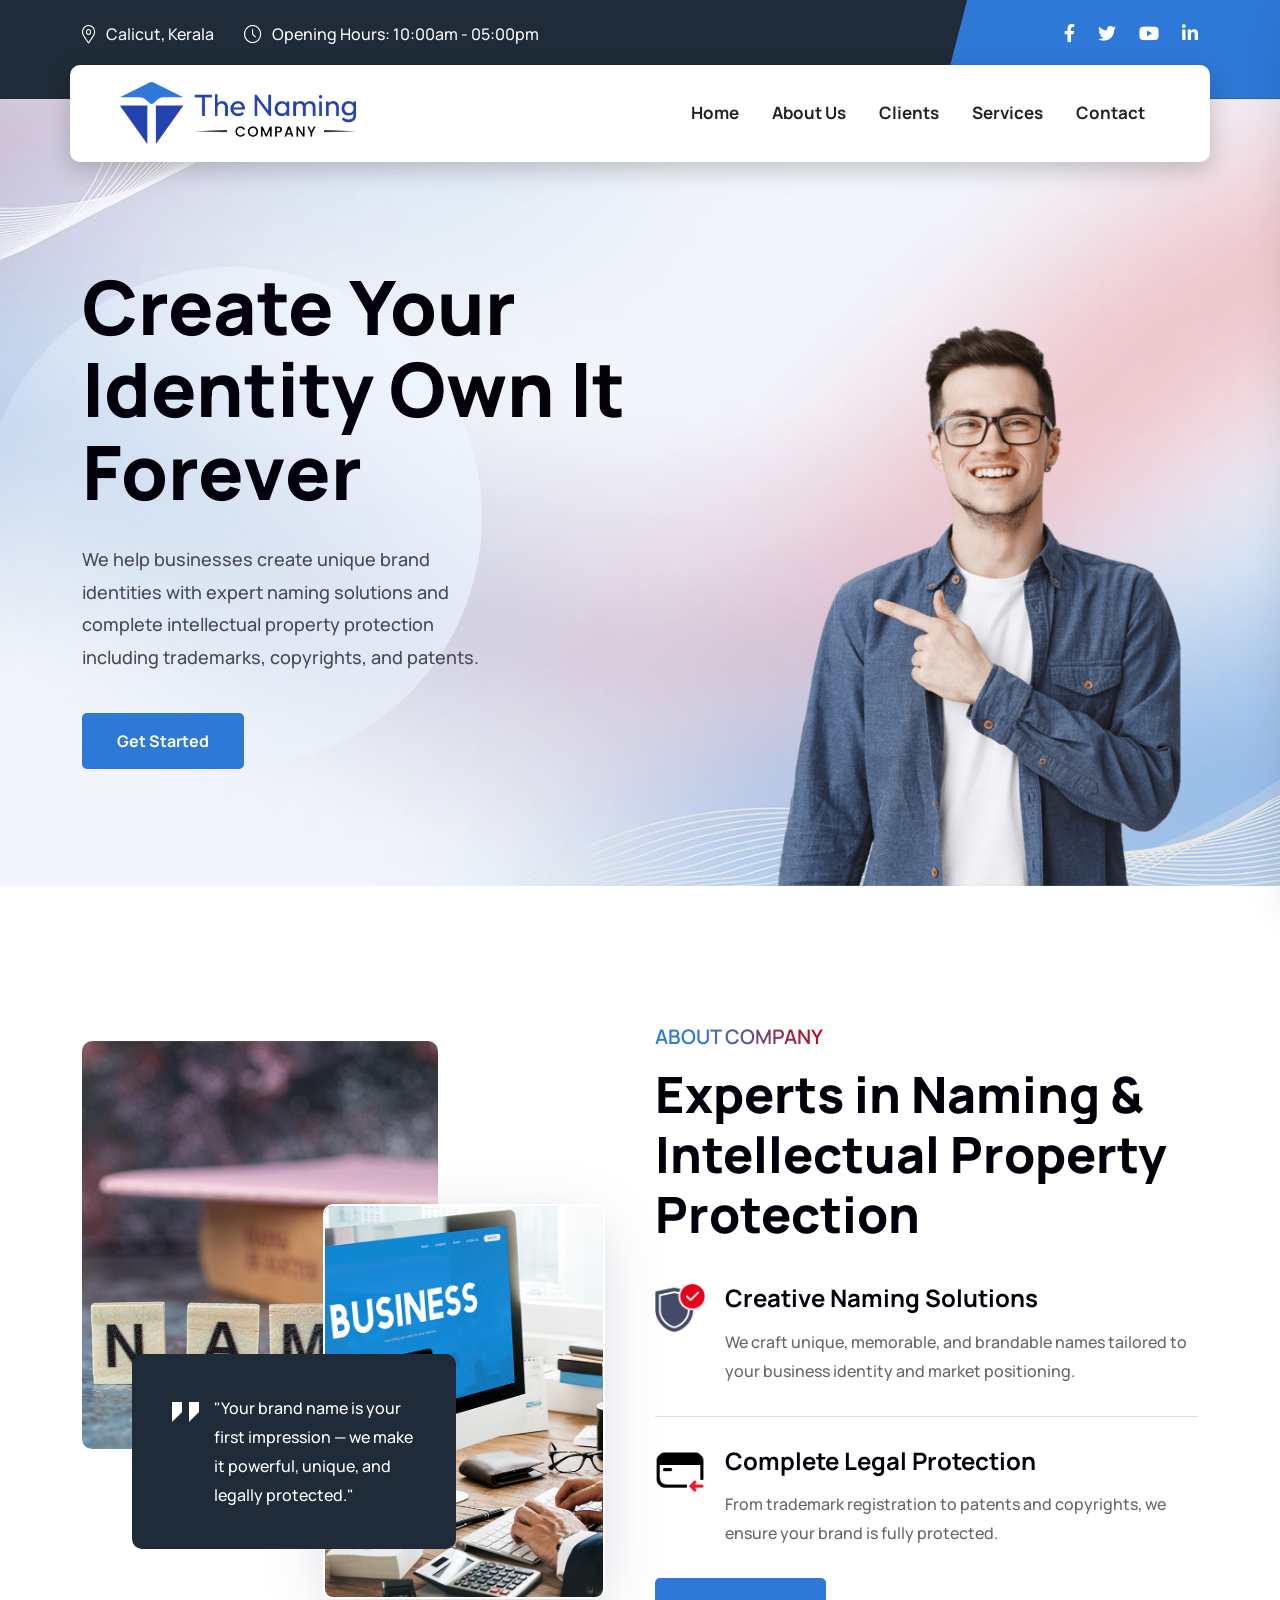
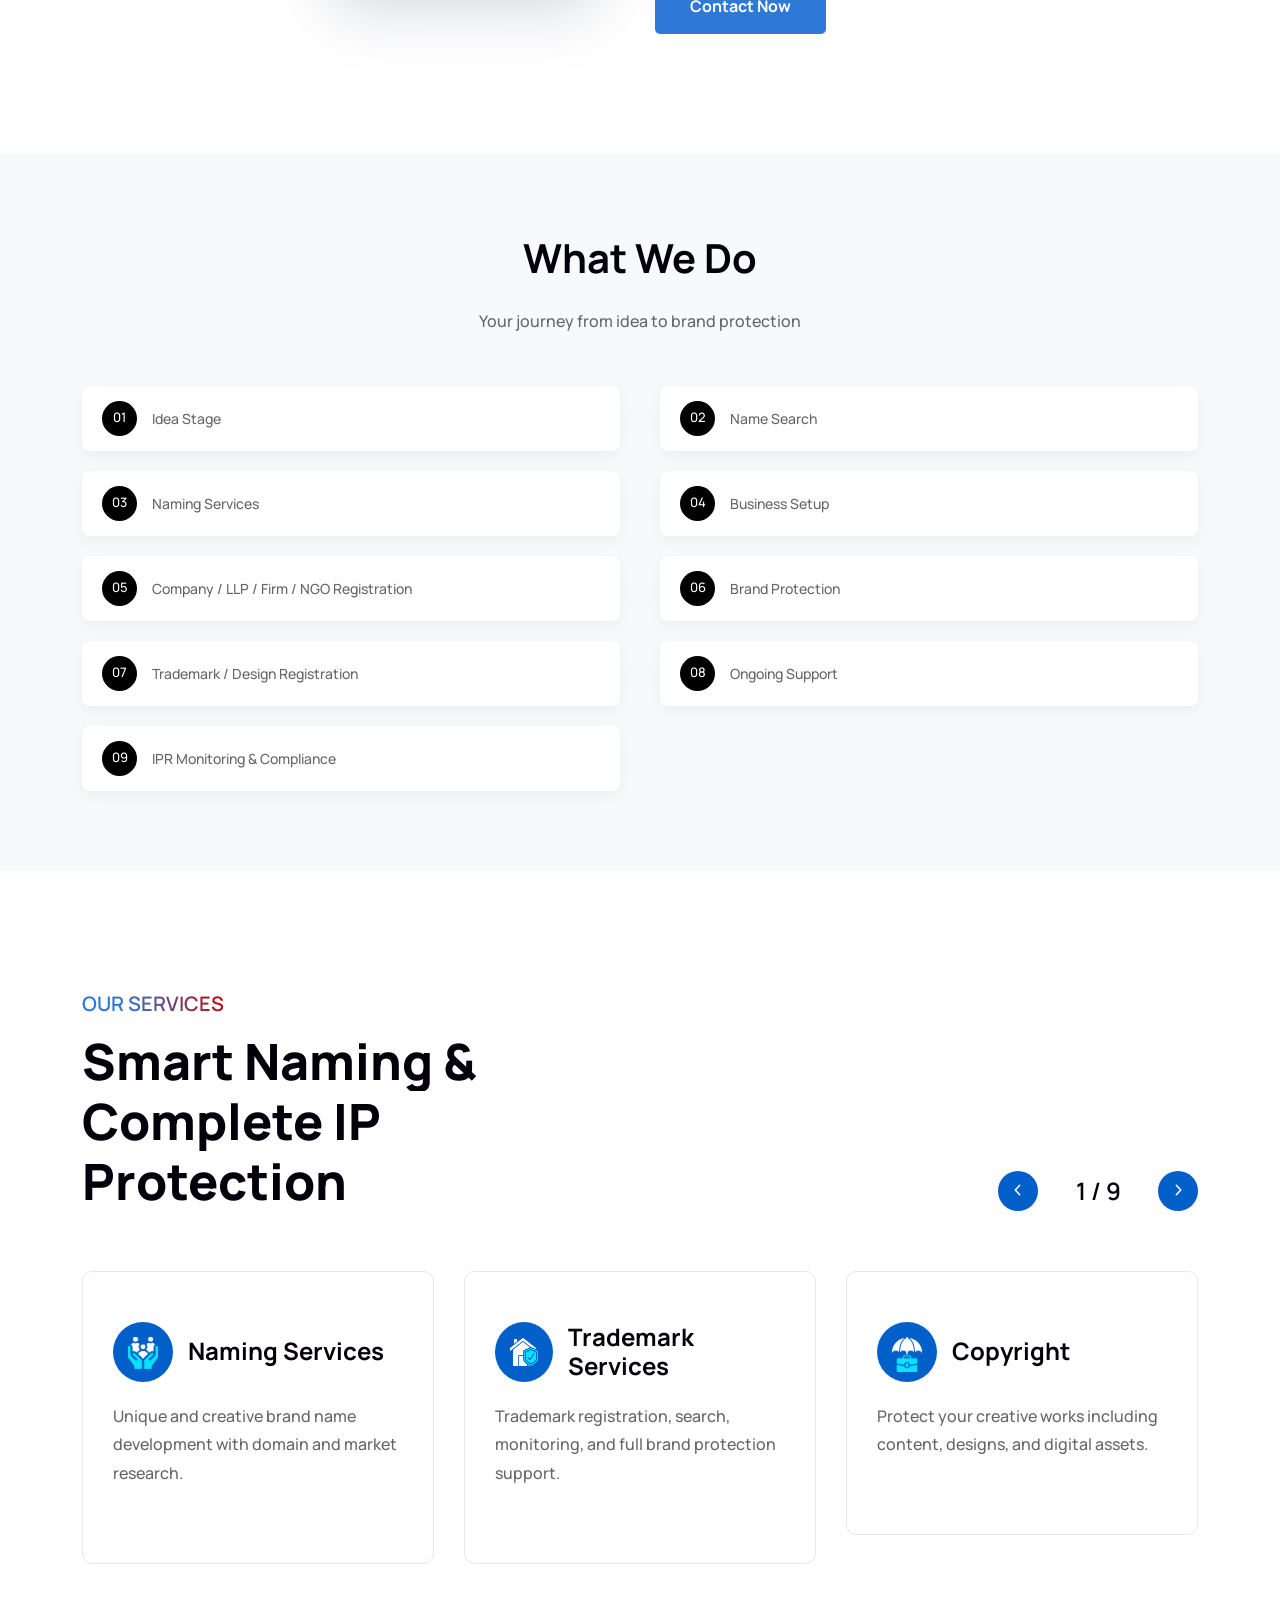
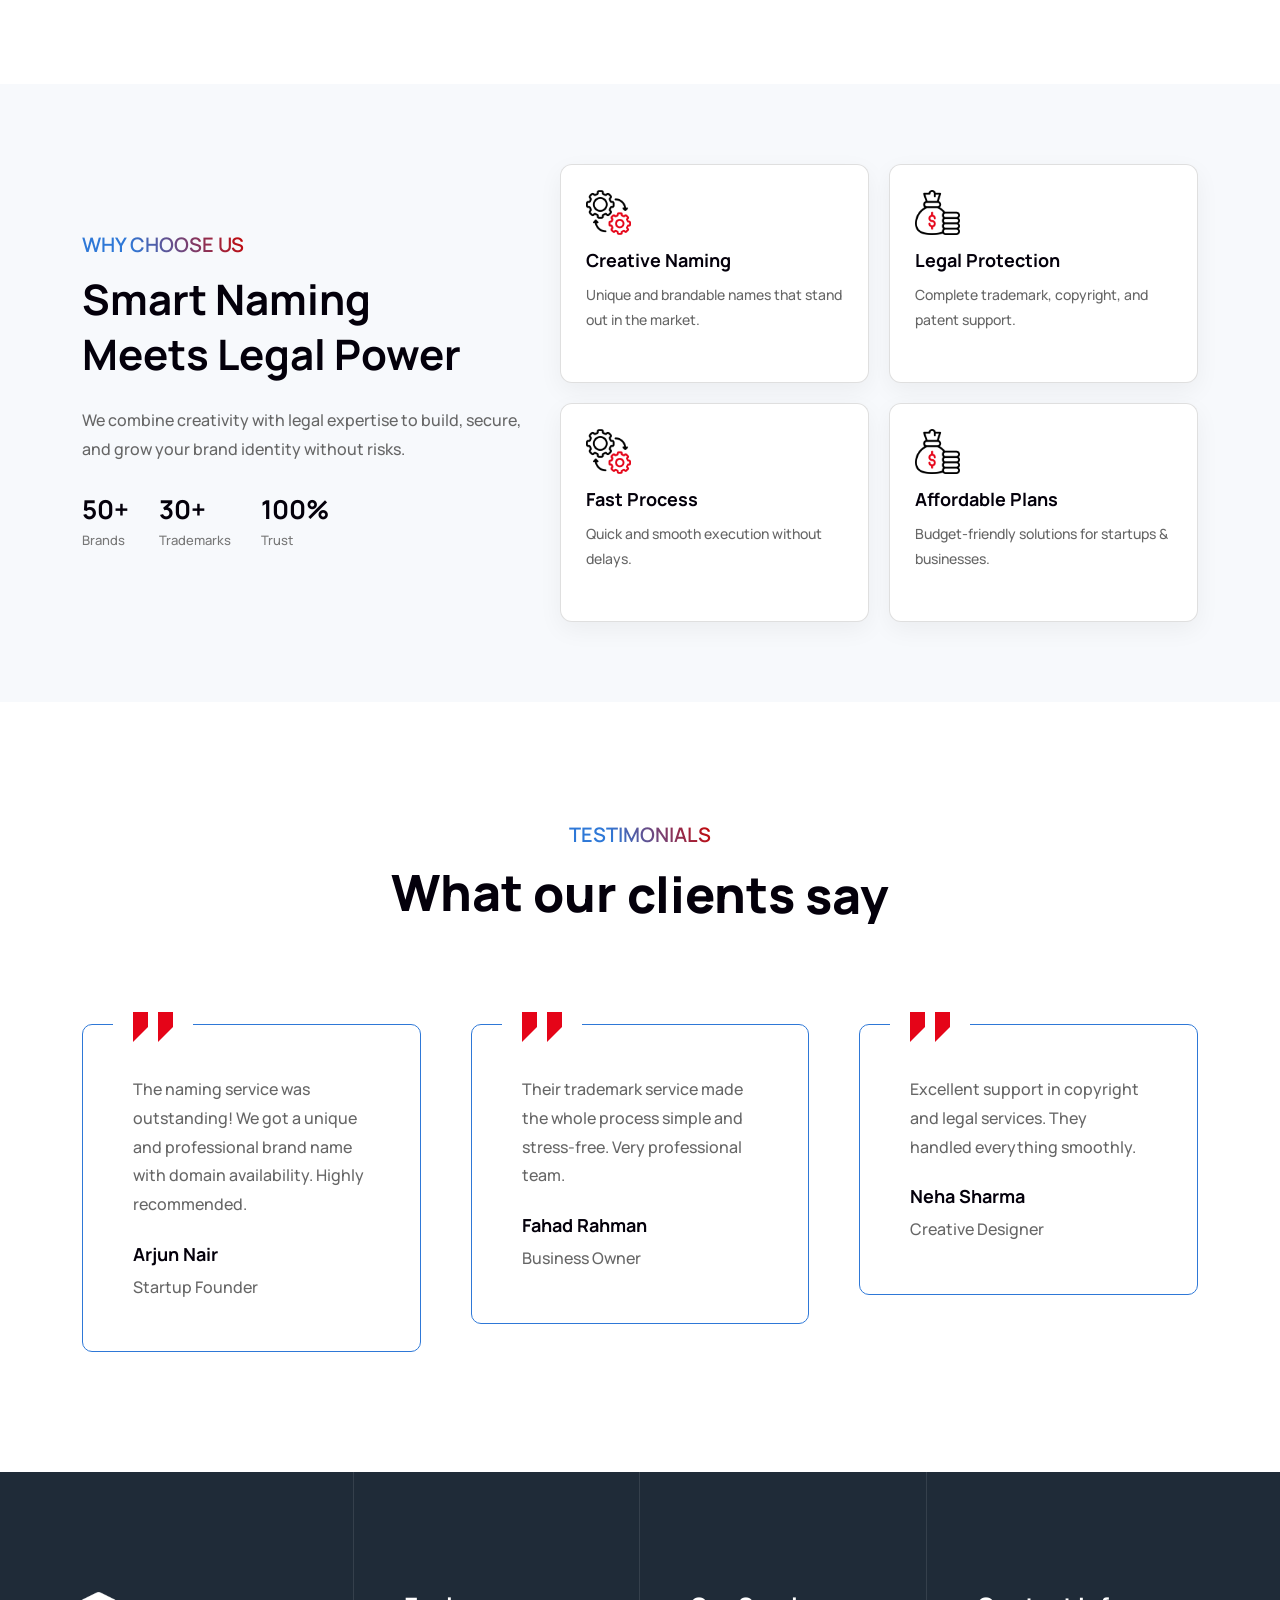
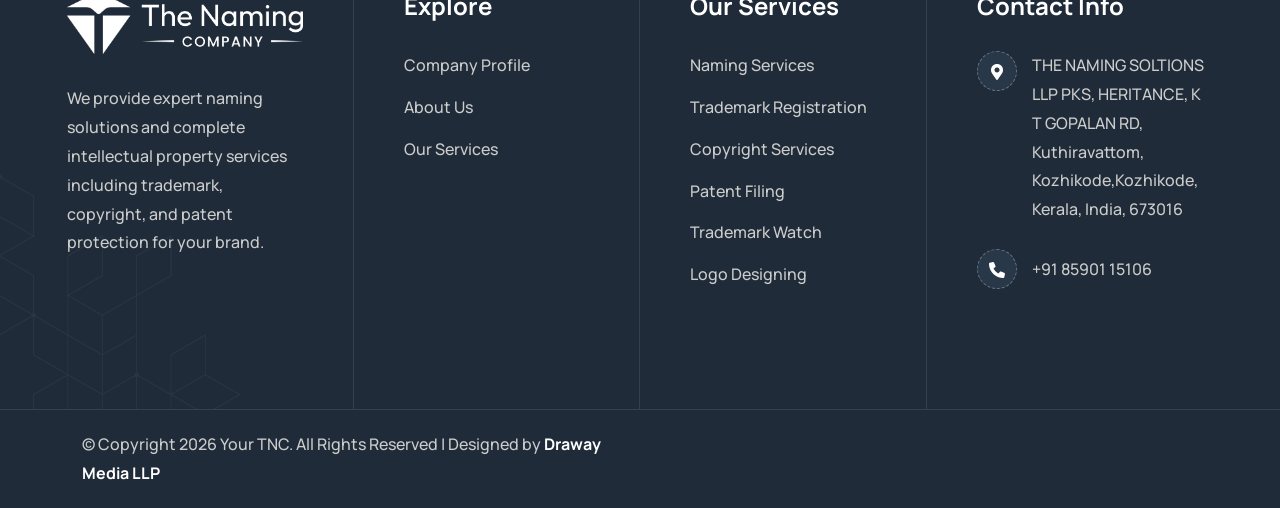
==== commit f85eec95: "latest1" ====
--- a/index.html
+++ b/index.html
@@ -244,7 +244,9 @@
                     <div class="col-xl-6 col-lg-6">
                         <div class="information">
                             <h2 class="animate" data-animate="fadeInLeft">
-                                Build Your Brand with Powerful Naming & Legal Protection
+                                Create Your Identity
+Own It Forever
+
                             </h2>
                             <p class="animate" data-animate="fadeInLeft" data-delay="400ms">
                                 We help businesses create unique brand identities with expert naming solutions and complete intellectual property protection including trademarks, copyrights, and patents.
@@ -328,6 +330,88 @@
 <!-- End About -->
 
 
+<style>
+.process-pro{
+    padding:80px 0;
+    background:#f8f9fb;
+}
+
+/* GRID */
+.process-list{
+    margin-top:50px;
+    display:grid;
+    grid-template-columns:repeat(2,1fr);
+    gap:20px 40px;
+}
+
+/* ITEM */
+.item{
+    display:flex;
+    align-items:center;
+    gap:15px;
+    background:#fff;
+    padding:15px 20px;
+    border-radius:8px;
+    box-shadow:0 5px 15px rgba(0,0,0,0.05);
+    transition:.3s;
+}
+
+.item:hover{
+    transform:translateY(-3px);
+}
+
+/* NUMBER */
+.item span{
+    width:35px;
+    height:35px;
+    background:#000;
+    color:#fff;
+    border-radius:50%;
+    display:flex;
+    align-items:center;
+    justify-content:center;
+    font-size:13px;
+    flex-shrink:0;
+}
+
+/* TEXT */
+.item p{
+    margin:0;
+    font-size:14px;
+    font-weight:500;
+}
+
+/* RESPONSIVE */
+@media(max-width:768px){
+    .process-list{
+        grid-template-columns:1fr;
+    }
+}
+</style>
+<section class="process-pro">
+    <div class="container">
+
+        <div class="section-title text-center">
+            <h2>What We Do</h2>
+            <p>Your journey from idea to brand protection</p>
+        </div>
+
+        <div class="process-list">
+
+            <div class="item"><span>01</span><p>Idea Stage</p></div>
+            <div class="item"><span>02</span><p>Name Search</p></div>
+            <div class="item"><span>03</span><p>Naming Services</p></div>
+            <div class="item"><span>04</span><p>Business Setup</p></div>
+            <div class="item"><span>05</span><p>Company / LLP / Firm / NGO Registration</p></div>
+            <div class="item"><span>06</span><p>Brand Protection</p></div>
+            <div class="item"><span>07</span><p>Trademark / Design Registration</p></div>
+            <div class="item"><span>08</span><p>Ongoing Support</p></div>
+            <div class="item"><span>09</span><p>IPR Monitoring & Compliance</p></div>
+
+        </div>
+
+    </div>
+</section>
 
 <!-- Start Services -->
 <div id="services" class="services-style-three-area default-padding">
@@ -491,6 +575,22 @@
                             </div>
                         </div>
 
+                        <div class="swiper-slide">
+    <div class="services-style-three">
+        <div class="info">
+            <div class="top">
+                <div class="icon">
+                    <img src="assets/img/icon/22.png" alt="">
+                </div>
+                <h3>Business Registration</h3>
+            </div>
+            <p>
+                Complete registration services for Company, LLP, Partnership Firms, and NGOs with hassle-free legal support.
+            </p>
+        </div>
+    </div>
+</div>
+
                     </div>
                 </div>
             </div>
@@ -498,74 +598,145 @@
     </div>
 </div>
 <!-- End Services -->
-
+<style>
+.choose-area {
+    padding: 80px 0;
+    background: #f7f9fc;
+}
+
+/* LEFT SIDE */
+.choose-left h2 {
+    font-size: 42px;
+    font-weight: 700;
+    line-height: 1.3;
+}
+
+.choose-left p {
+    margin-top: 15px;
+    color: #666;
+}
+
+/* STATS */
+.stats {
+    display: flex;
+    gap: 30px;
+    margin-top: 30px;
+}
+
+.stats h3 {
+    font-size: 26px;
+    margin: 0;
+}
+
+.stats span {
+    font-size: 13px;
+    color: #777;
+}
+
+/* RIGHT GRID */
+.choose-cards {
+    display: grid;
+    grid-template-columns: repeat(2, 1fr);
+    gap: 20px;
+}
+
+/* CARD */
+.card {
+    background: #fff;
+    padding: 25px;
+    border-radius: 12px;
+    transition: 0.3s;
+    box-shadow: 0 8px 25px rgba(0,0,0,0.05);
+}
+
+.card:hover {
+    transform: translateY(-5px);
+}
+
+.card img {
+    width: 45px;
+    margin-bottom: 15px;
+}
+
+.card h4 {
+    margin-bottom: 10px;
+    font-size: 18px;
+}
+
+.card p {
+    font-size: 14px;
+    color: #666;
+}
+</style>
 
 <!-- Start Why Choose Us -->
-<div class="choose-us-style-two-area default-padding bg-gray">
+<div class="choose-area">
     <div class="container">
-        <div class="row align-center">
-            <div class="col-lg-6">
-                <div class="thumb-style-three secondary">
-                    <!-- <img class="animate" data-animate="fadeInUp" src="assets/img/thumb/9.jpg" alt=""> -->
-                    <img class="animate" data-animate="fadeInDown" data-delay="300ms" src="assets/img/thumb/10.jpg" alt="">
-                    <!-- <img src="assets/img/shape/46.png" alt=""> -->
-                </div>
-            </div>
-            <div class="col-lg-6 pl-70 pl-md-15 pl-xs-15">
-                <div class="choose-us-two-info">
+        <div class="row align-items-center">
+
+            <!-- LEFT -->
+            <div class="col-lg-5">
+                <div class="choose-left">
                     <h4 class="sub-title">Why Choose Us</h4>
-                    <h2 class="title split-text">Why choose us for Naming & IPR Services</h2>
-
-                    <ul class="list-style-two mt-50">
-                        
-                        <li class="animate" data-animate="fadeInUp" data-delay="100ms">
-                            <h4>Creative Naming Experts</h4>
-                            <div class="d-flex">
-                                <img src="assets/img/icon/53.png" alt="">
-                                <p>
-                                    We create unique, brandable, and market-ready names that help your business stand out.
-                                </p>
-                            </div>
-                        </li>
-
-                        <li class="animate" data-animate="fadeInUp" data-delay="200ms">
-                            <h4>Complete Legal Support</h4>
-                            <div class="d-flex">
-                                <img src="assets/img/icon/54.png" alt="">
-                                <p>
-                                    From trademark registration to patent and copyright, we provide end-to-end protection.
-                                </p>
-                            </div>
-                        </li>
-
-                        <li class="animate" data-animate="fadeInUp" data-delay="300ms">
-                            <h4>Fast & Reliable Process</h4>
-                            <div class="d-flex">
-                                <img src="assets/img/icon/53.png" alt="">
-                                <p>
-                                    Quick turnaround for naming and smooth handling of legal documentation processes.
-                                </p>
-                            </div>
-                        </li>
-
-                        <li class="animate" data-animate="fadeInUp" data-delay="400ms">
-                            <h4>Affordable Pricing</h4>
-                            <div class="d-flex">
-                                <img src="assets/img/icon/54.png" alt="">
-                                <p>
-                                    Cost-effective solutions designed for startups, businesses, and entrepreneurs.
-                                </p>
-                            </div>
-                        </li>
-
-                    </ul>
-                </div>
-            </div>
+                    <h2>
+                        Smart Naming <br> Meets Legal Power
+                    </h2>
+                    <p>
+                        We combine creativity with legal expertise to build, secure, and grow your brand identity without risks.
+                    </p>
+
+                    <div class="stats">
+                        <div>
+                            <h3>50+</h3>
+                            <span>Brands</span>
+                        </div>
+                        <div>
+                            <h3>30+</h3>
+                            <span>Trademarks</span>
+                        </div>
+                        <div>
+                            <h3>100%</h3>
+                            <span>Trust</span>
+                        </div>
+                    </div>
+                </div>
+            </div>
+
+            <!-- RIGHT -->
+            <div class="col-lg-7">
+                <div class="choose-cards">
+
+                    <div class="card">
+                        <img src="assets/img/icon/53.png">
+                        <h4>Creative Naming</h4>
+                        <p>Unique and brandable names that stand out in the market.</p>
+                    </div>
+
+                    <div class="card">
+                        <img src="assets/img/icon/54.png">
+                        <h4>Legal Protection</h4>
+                        <p>Complete trademark, copyright, and patent support.</p>
+                    </div>
+
+                    <div class="card">
+                        <img src="assets/img/icon/53.png">
+                        <h4>Fast Process</h4>
+                        <p>Quick and smooth execution without delays.</p>
+                    </div>
+
+                    <div class="card">
+                        <img src="assets/img/icon/54.png">
+                        <h4>Affordable Plans</h4>
+                        <p>Budget-friendly solutions for startups & businesses.</p>
+                    </div>
+
+                </div>
+            </div>
+
         </div>
     </div>
 </div>
-<!-- End Why Choose Us -->
-
+<!-- End -->
 
 <!-- Start Testimonial -->
 <div class="testimonial-style-three-area default-padding">
@@ -814,7 +985,8 @@
                                     <i class="fas fa-map-marker-alt"></i>
                                 </div>
                                 <div class="content">
-                                    Calicut, Kerala, India
+                                    THE NAMING SOLTIONS LLP
+PKS, HERITANCE, K T GOPALAN RD, Kuthiravattom, Kozhikode,Kozhikode, Kerala, India, 673016
                                 </div>
                             </li>
                             <li>
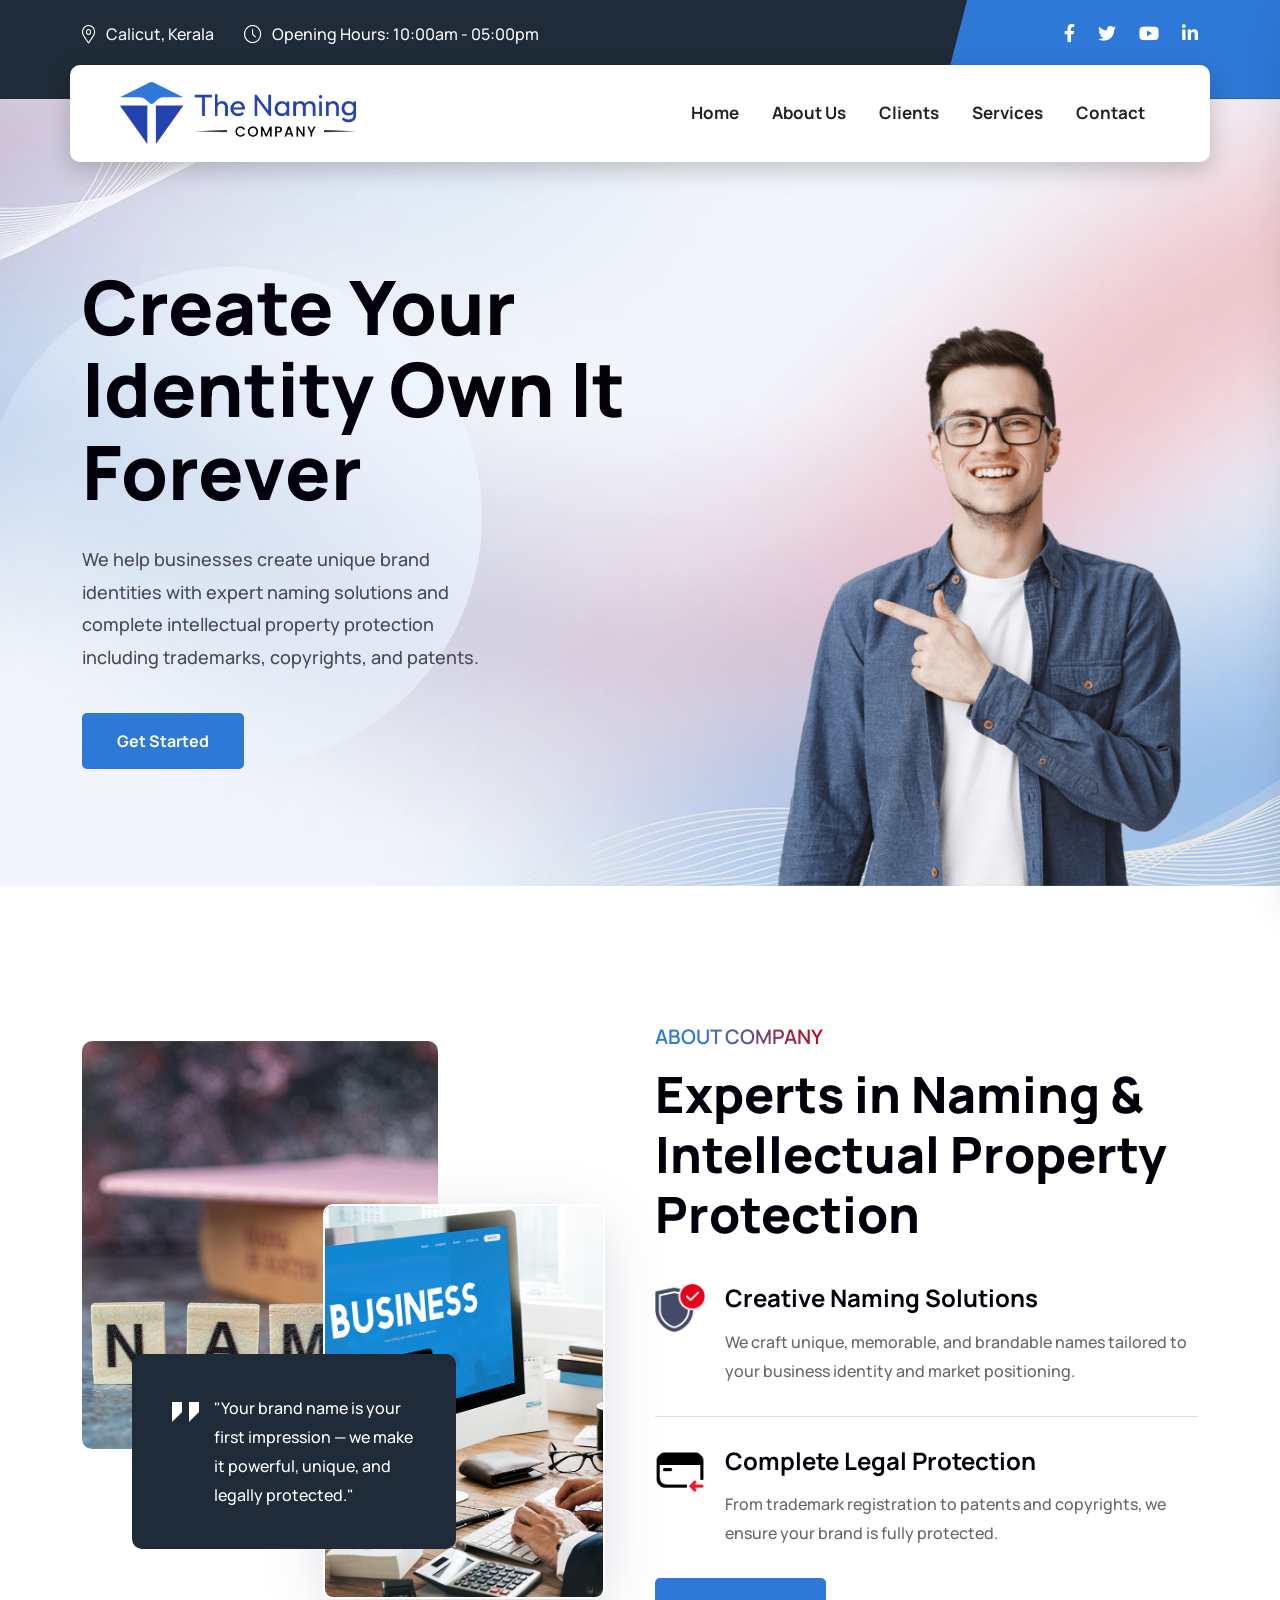
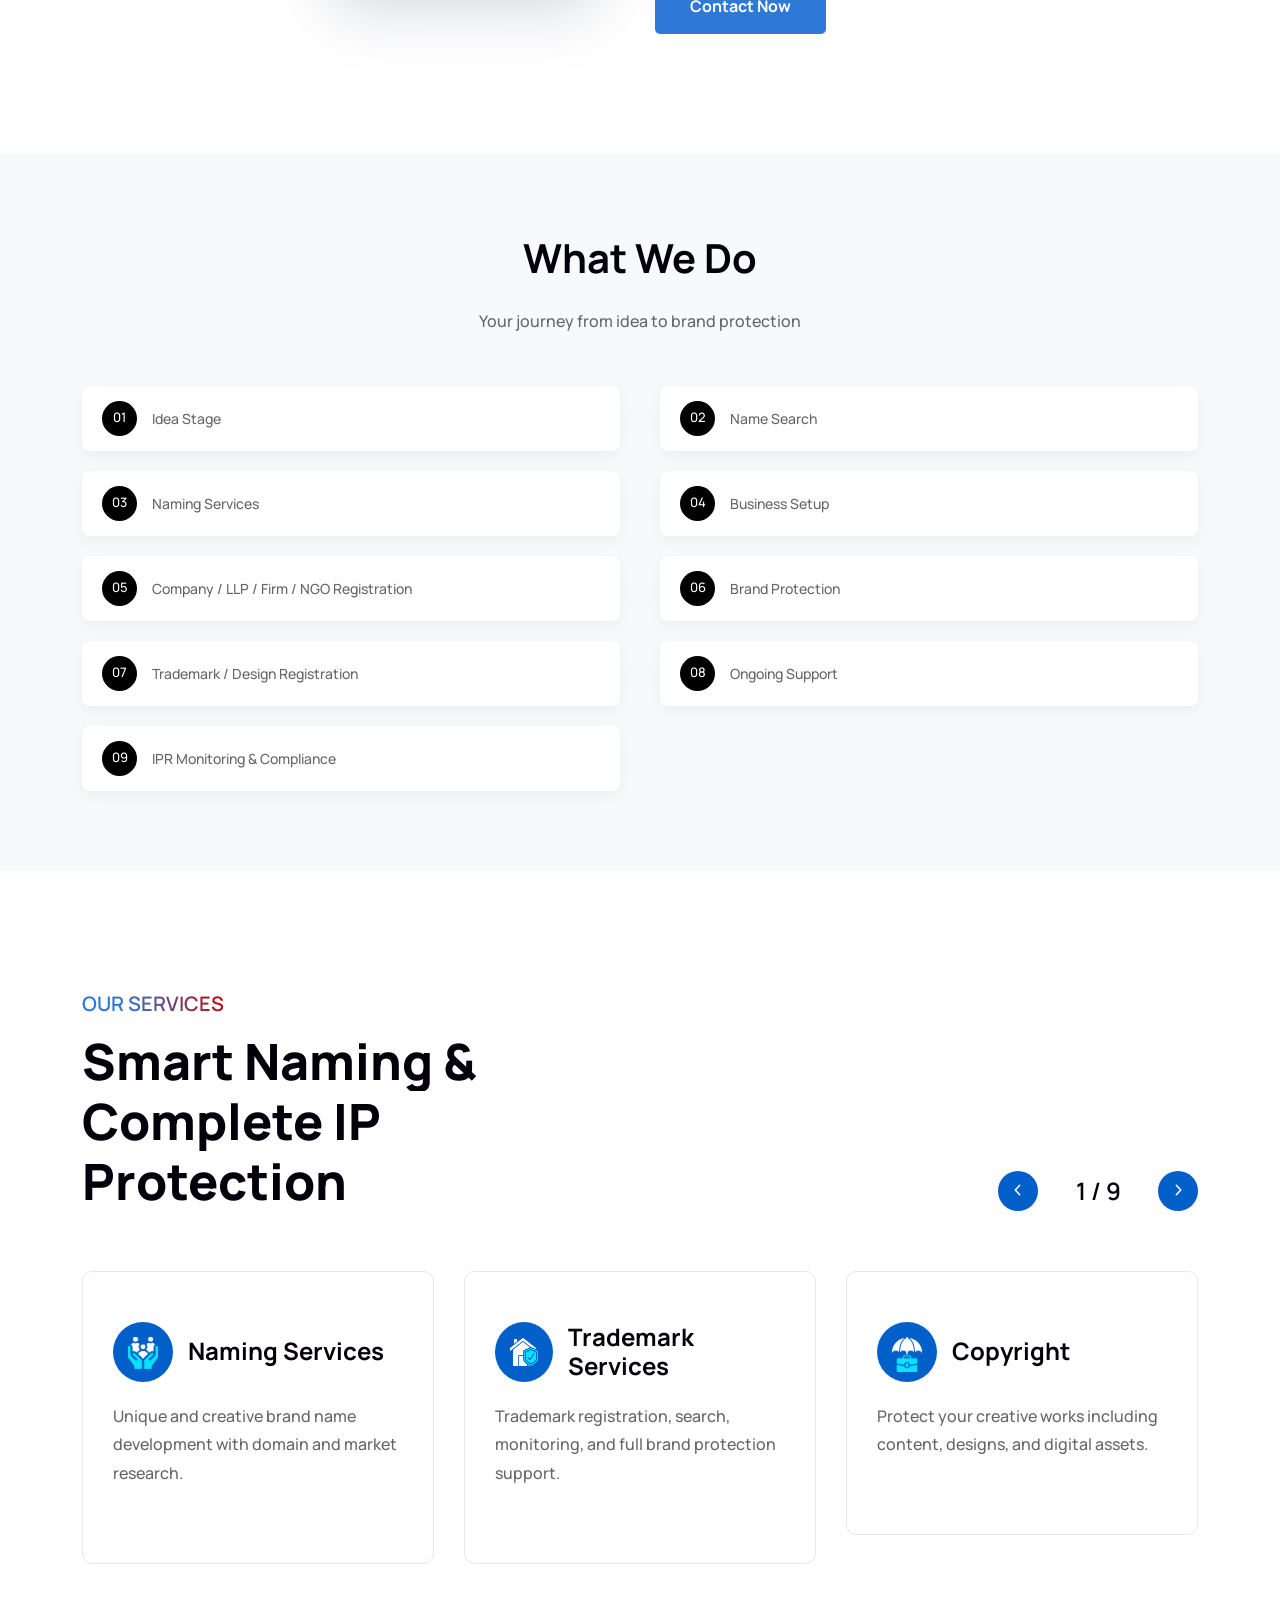
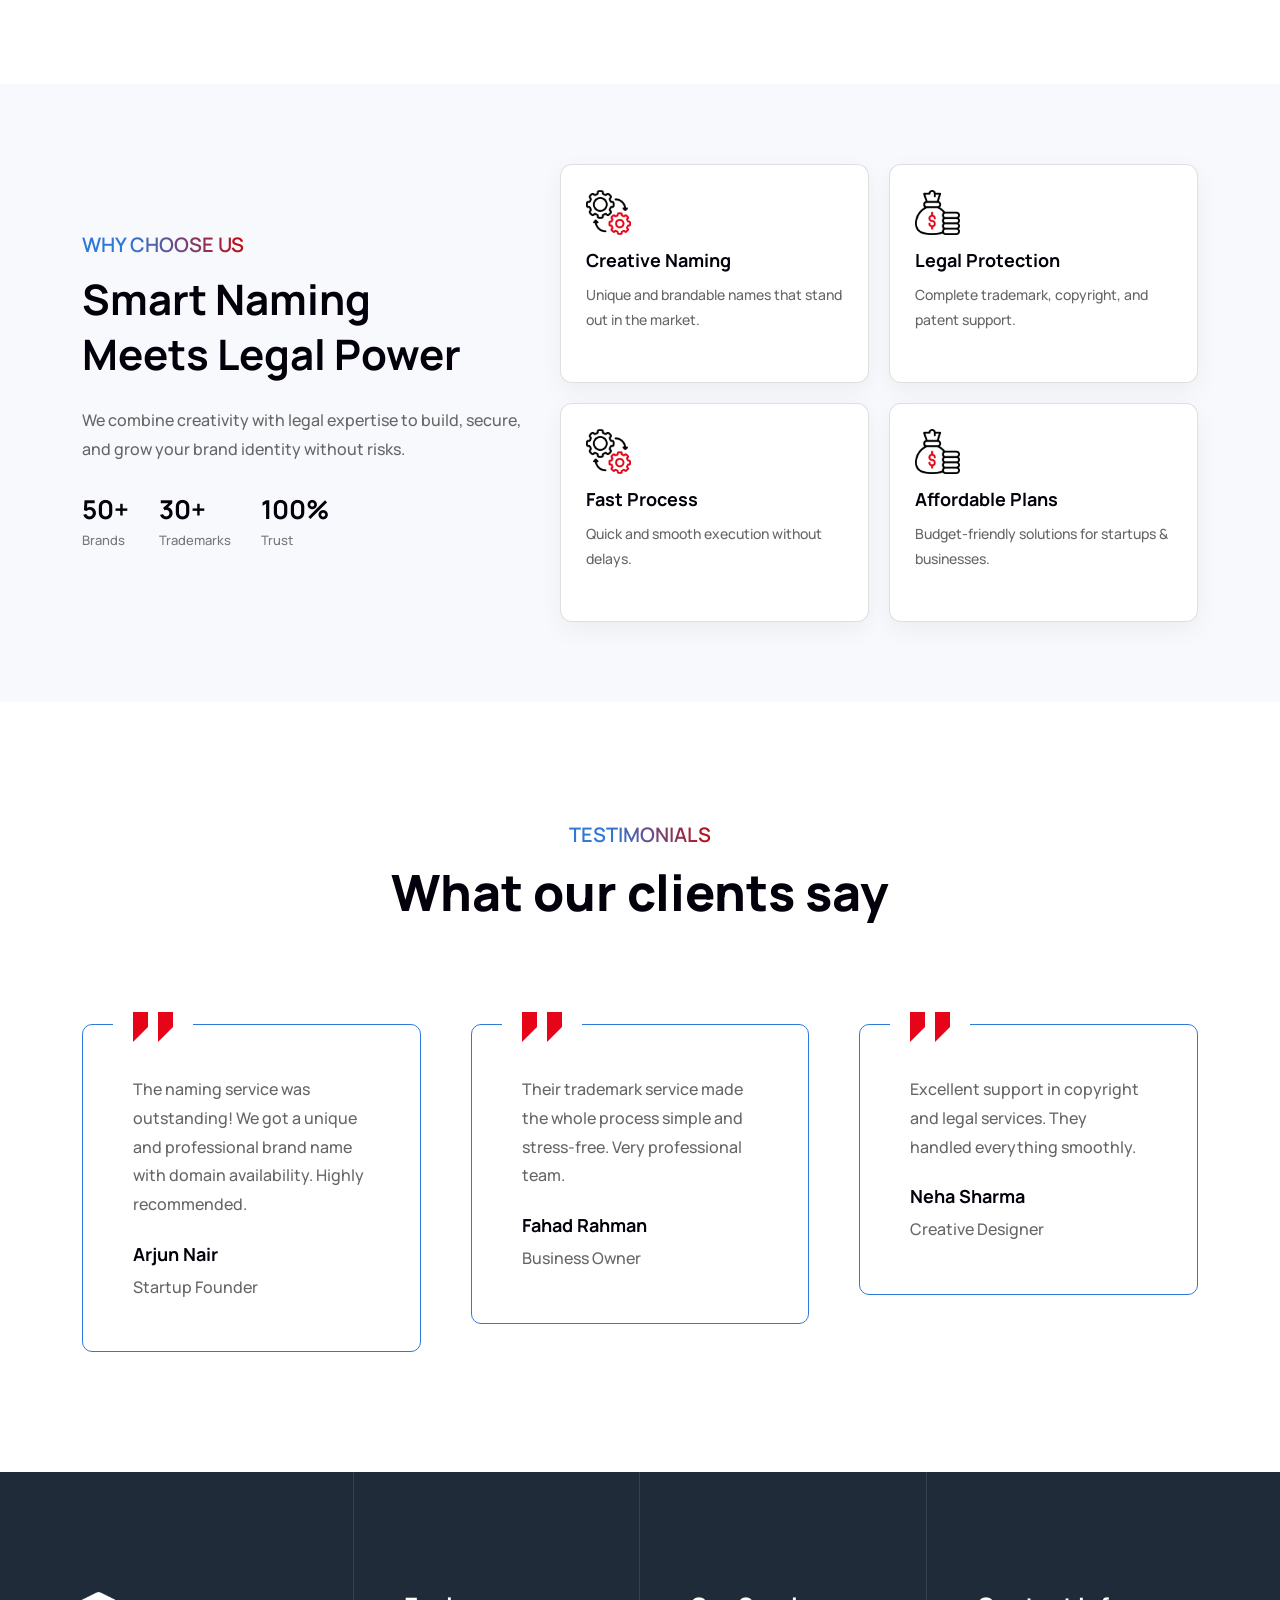
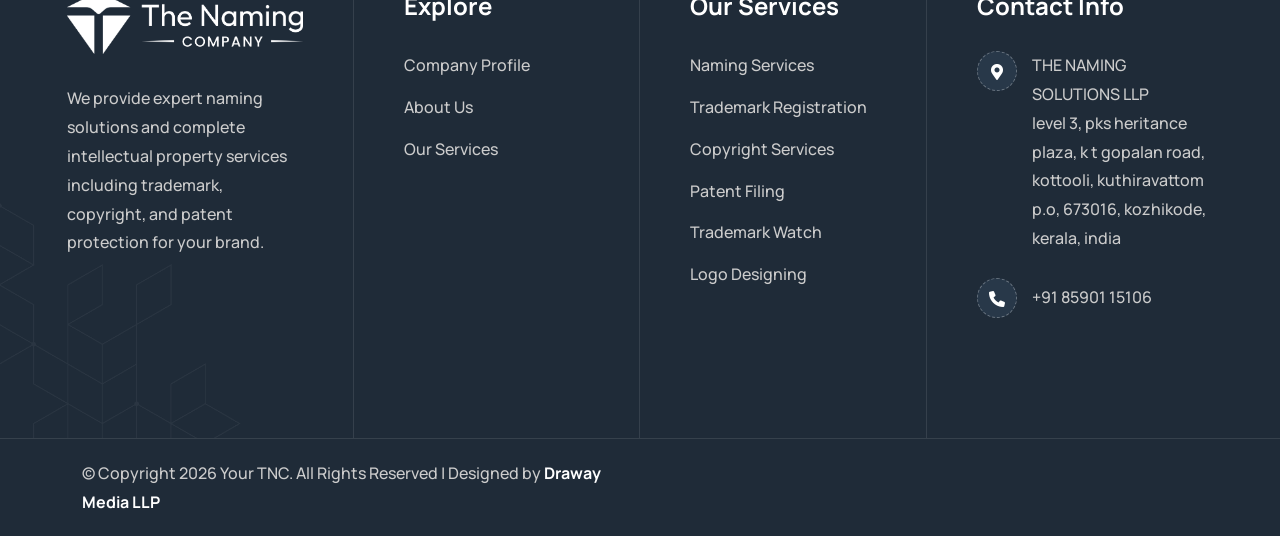
==== commit e04ddf70: "latest" ====
--- a/index.html
+++ b/index.html
@@ -985,8 +985,9 @@
                                     <i class="fas fa-map-marker-alt"></i>
                                 </div>
                                 <div class="content">
-                                    THE NAMING SOLTIONS LLP
-PKS, HERITANCE, K T GOPALAN RD, Kuthiravattom, Kozhikode,Kozhikode, Kerala, India, 673016
+                                    THE NAMING SOLUTIONS LLP <br>
+level 3, pks heritance plaza,
+k t gopalan road, kottooli, kuthiravattom p.o, 673016, kozhikode, kerala, india
                                 </div>
                             </li>
                             <li>
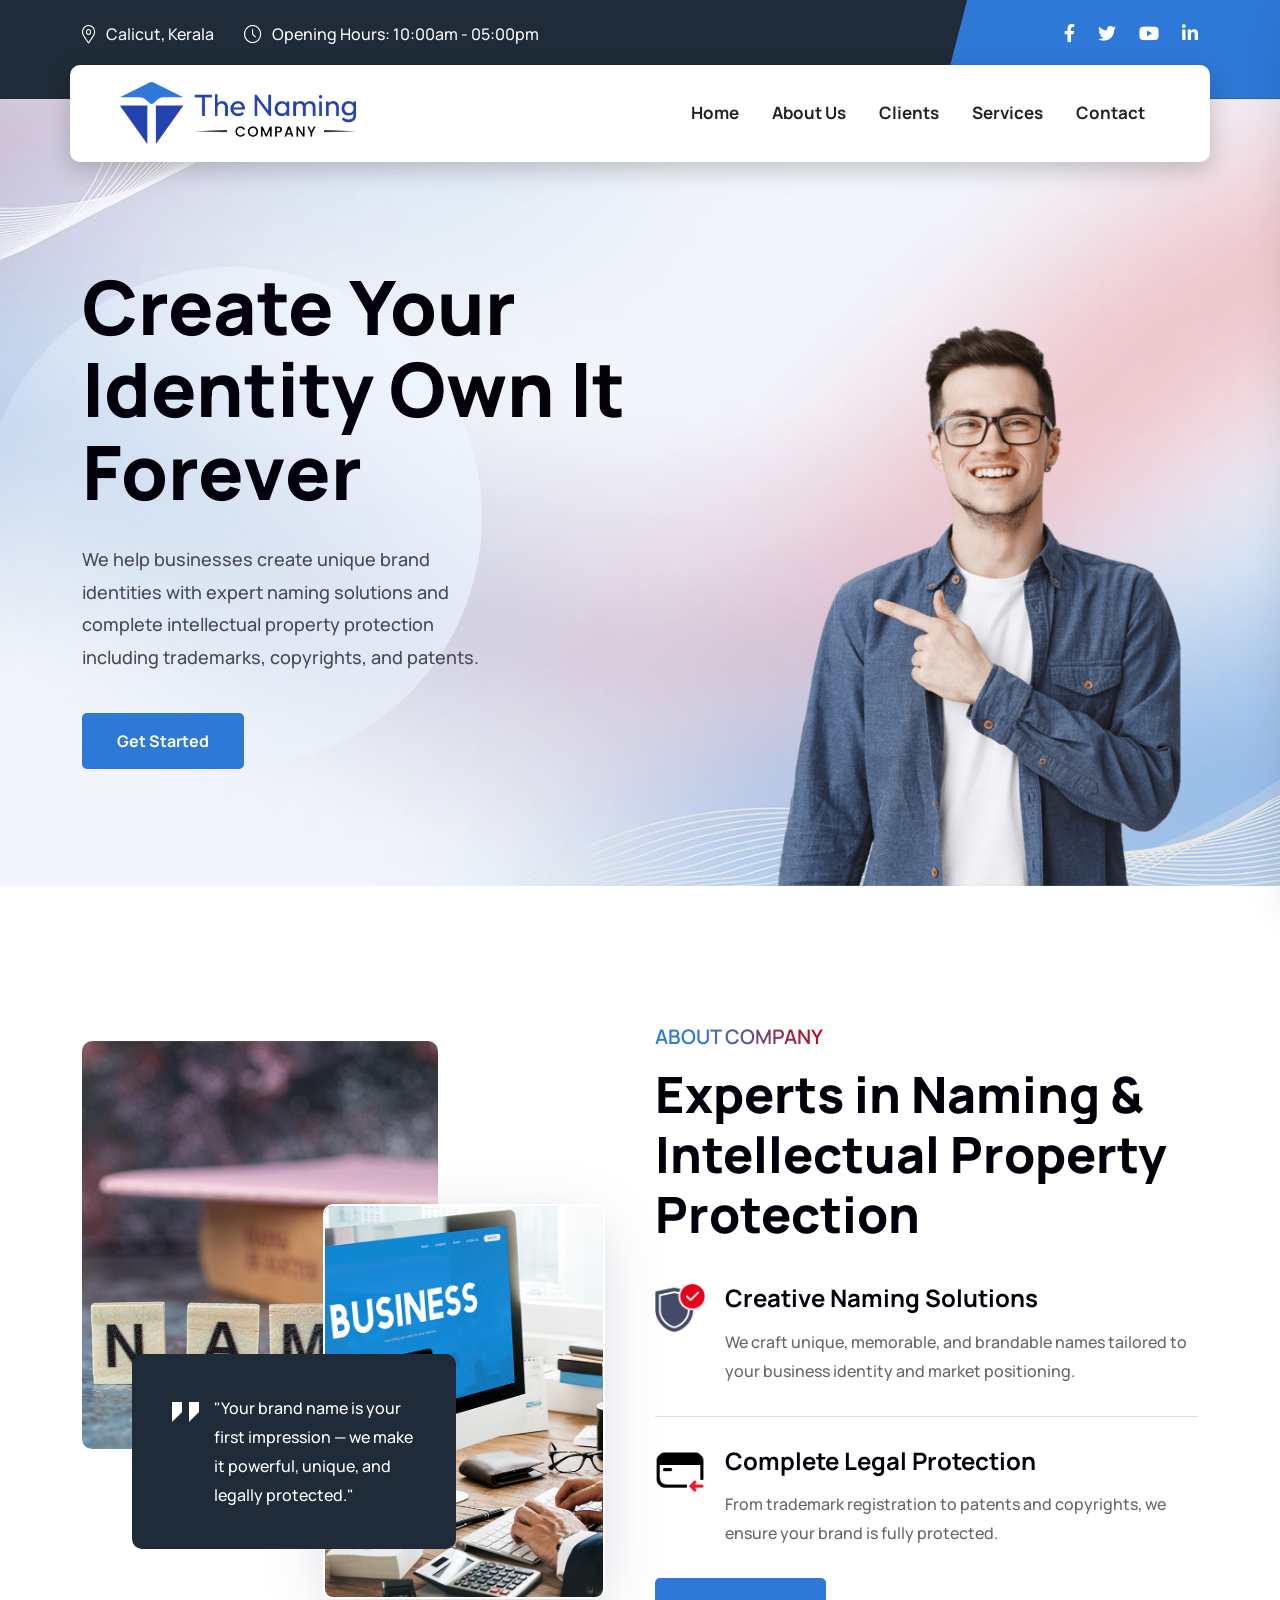
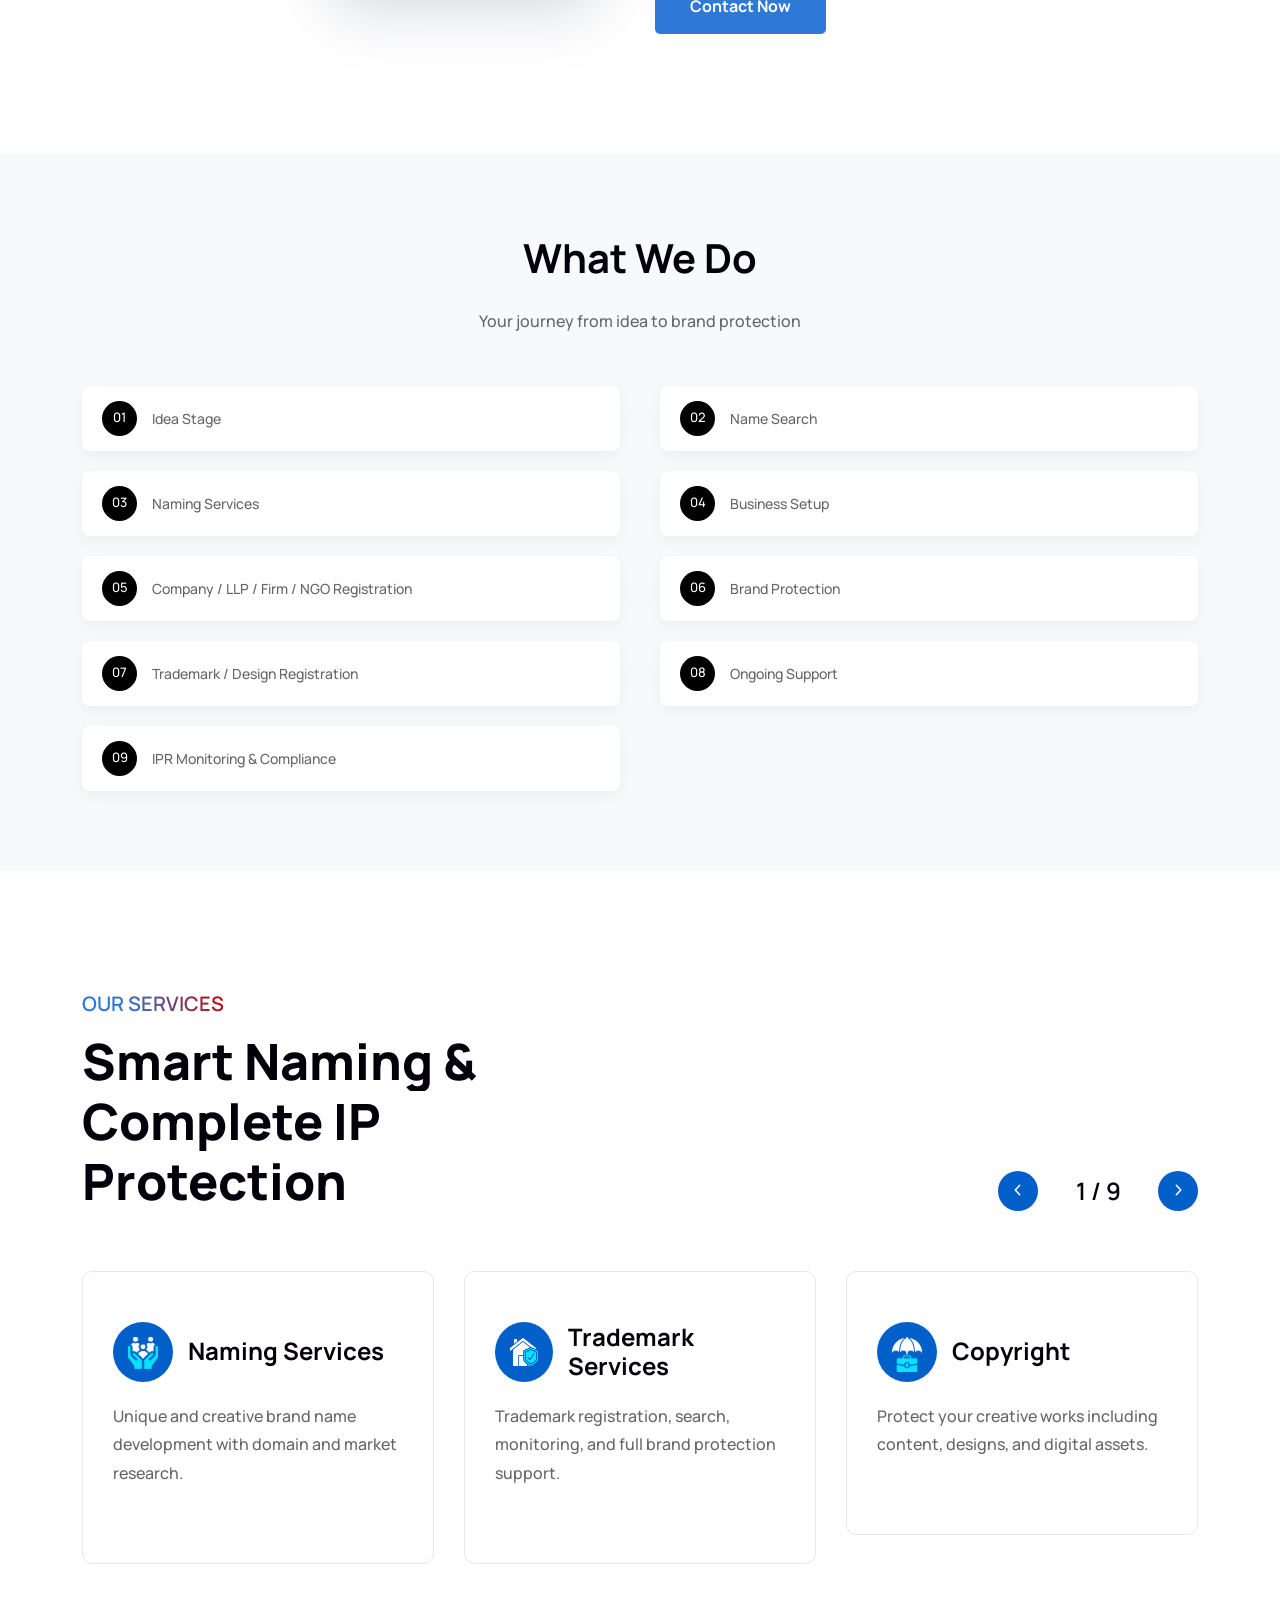
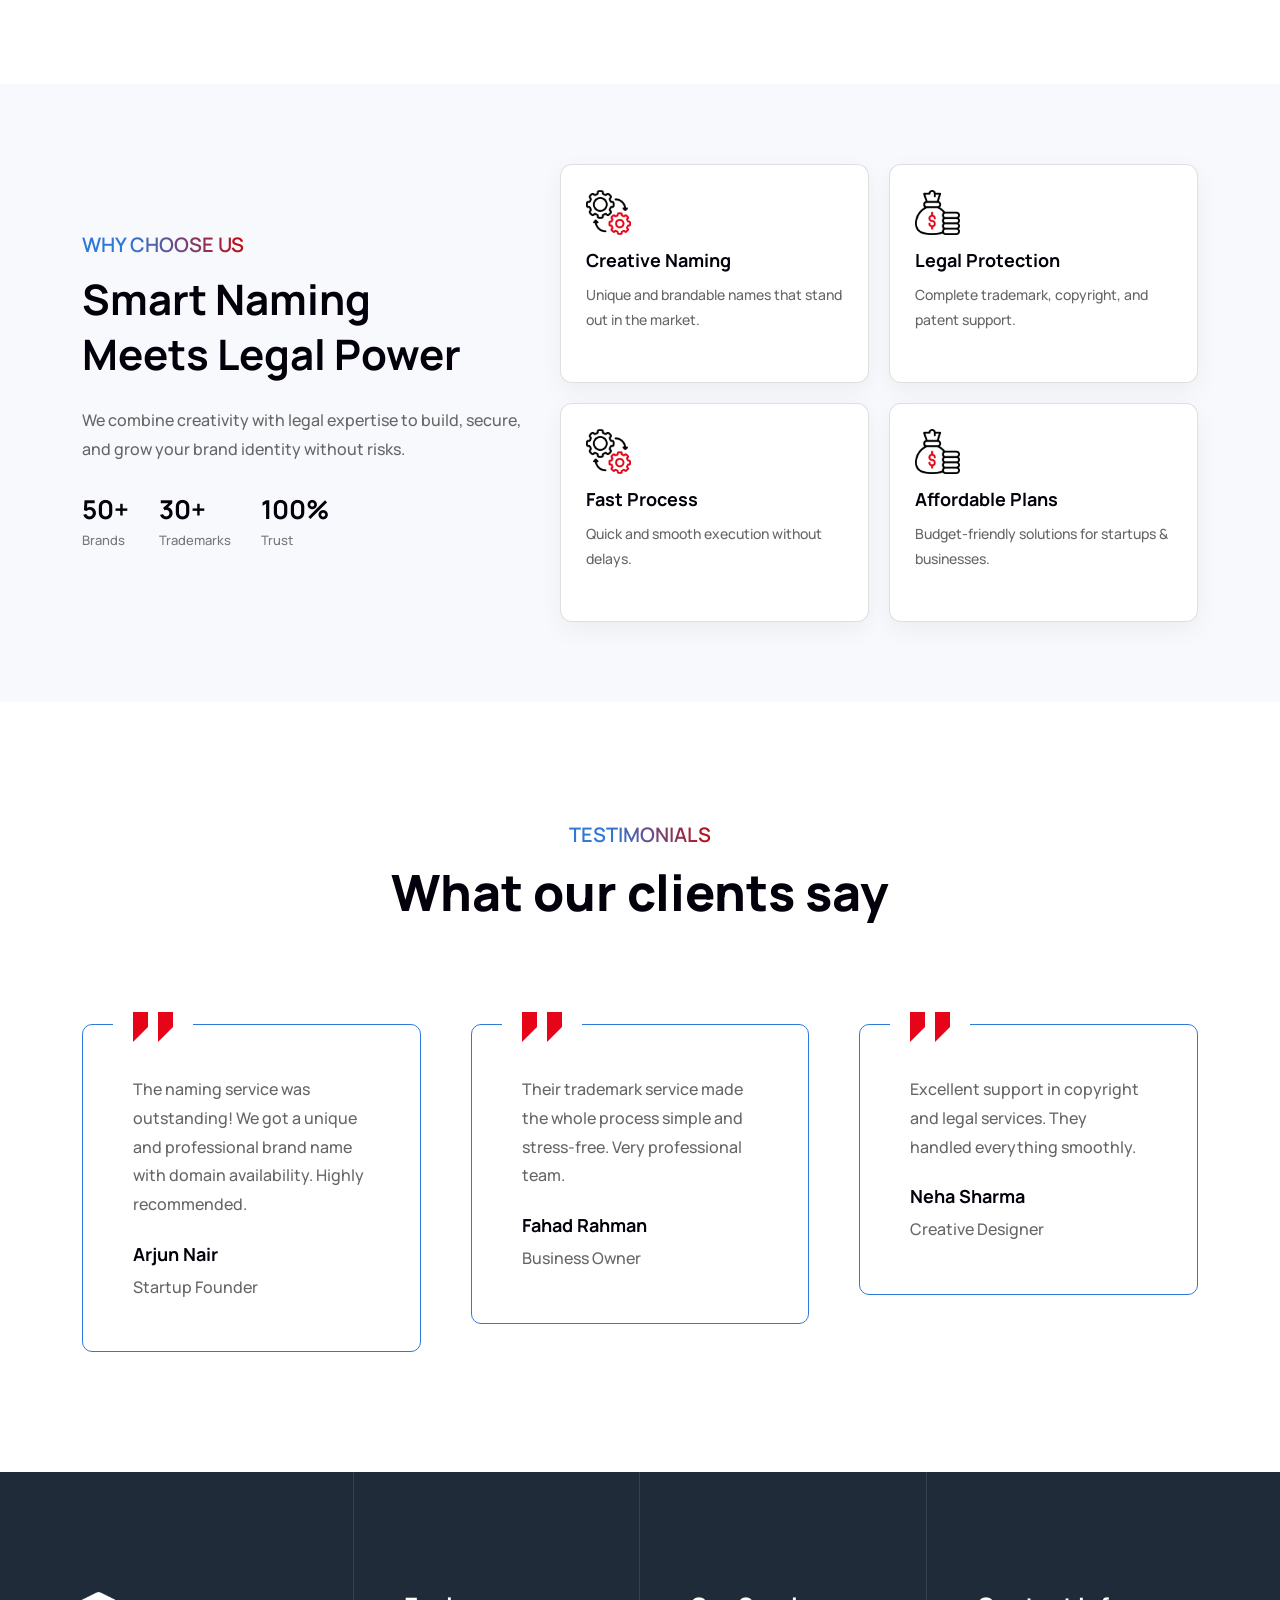
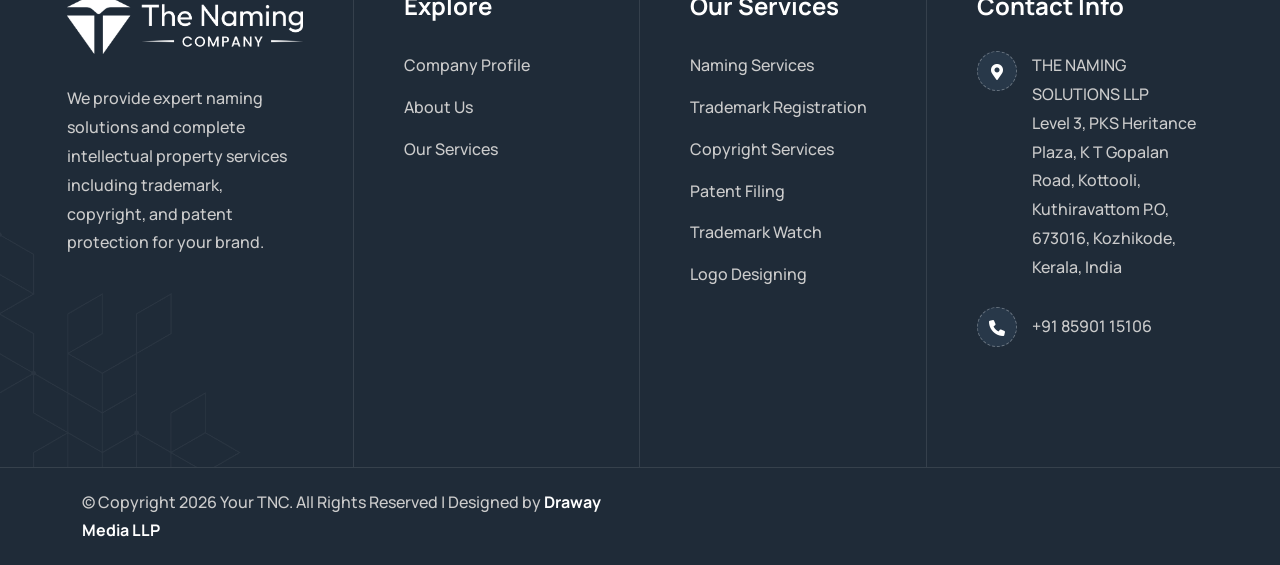
==== commit b8fc3984: "Latest" ====
--- a/index.html
+++ b/index.html
@@ -986,8 +986,7 @@
                                 </div>
                                 <div class="content">
                                     THE NAMING SOLUTIONS LLP <br>
-level 3, pks heritance plaza,
-k t gopalan road, kottooli, kuthiravattom p.o, 673016, kozhikode, kerala, india
+Level 3, PKS Heritance Plaza, K T Gopalan Road, Kottooli, Kuthiravattom P.O, 673016, Kozhikode, Kerala, India
                                 </div>
                             </li>
                             <li>
